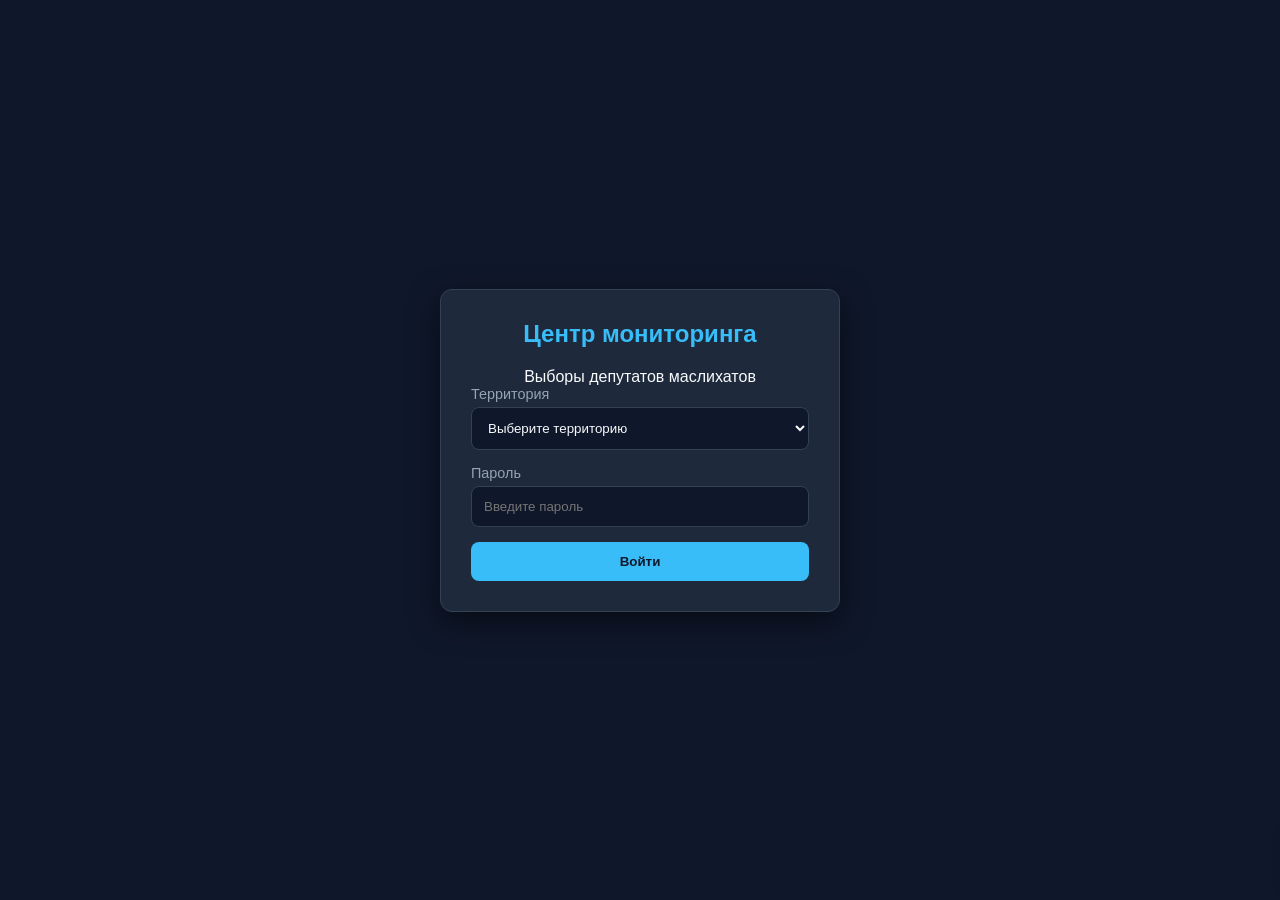
==== adminbaikau/index.html @ 677a1c5e "Add files via upload" ====
<!DOCTYPE html>
<html lang="ru" data-observers-mode="live">
<head>
  <meta charset="UTF-8">
  <meta name="viewport" content="width=device-width, initial-scale=1.0">
  <title>Центр мониторинга · Выборы депутатов маслихатов</title>

  
  <!-- Библиотека для создания полноценных Excel (.xlsx) файлов -->

  <style>
    :root {
      --bg-main: #0f172a; --bg-card: #1e293b; --bg-hover: #334155;
      --text-main: #f8fafc; --text-muted: #94a3b8; --text-dim: #64748b;
      --border-color: #334155; --primary: #38bdf8;
      --green: #10b981; --red: #f43f5e; --orange: #f59e0b;
      --radius: 12px;
    }
    * { box-sizing: border-box; margin: 0; padding: 0; font-family: 'Inter', sans-serif; }
    body { background-color: var(--bg-main); color: var(--text-main); min-height: 100vh; }
    
    #initLoader {
      position: fixed; top: 0; left: 0; right: 0; bottom: 0;
      background: var(--bg-main); z-index: 10000;
      display: none; flex-direction: column; align-items: center; justify-content: center;
    }
    .big-spinner {
      border: 4px solid rgba(255,255,255,0.1); border-top: 4px solid var(--primary);
      border-radius: 50%; width: 50px; height: 50px; animation: spin 1s linear infinite;
      margin-bottom: 20px;
    }

    #loginView { display: none; align-items: center; justify-content: center; min-height: 100vh; padding: 20px; }
    .login-card { background: var(--bg-card); padding: 30px; border-radius: var(--radius); border: 1px solid var(--border-color); width: 100%; max-width: 400px; text-align: center; box-shadow: 0 10px 30px rgba(0,0,0,0.5); }
    .login-card h2 { margin-bottom: 20px; color: var(--primary); }
    .input-group { margin-bottom: 15px; text-align: left; }
    .input-group label { display: block; margin-bottom: 5px; font-size: 0.9rem; color: var(--text-muted); }
    .input-group input { width: 100%; padding: 12px; border-radius: 8px; border: 1px solid var(--border-color); background: var(--bg-main); color: white; outline: none; }
    .input-group input:focus { border-color: var(--primary); }
    
    .btn { width: 100%; padding: 12px; border: none; border-radius: 8px; font-weight: 600; cursor: pointer; transition: 0.2s; display: flex; justify-content: center; align-items: center; gap: 8px; }
    .btn-primary { background: var(--primary); color: #0f172a; }
    .btn-primary:hover { opacity: 0.9; }
    .btn-primary:disabled { opacity: 0.5; cursor: not-allowed; }
    .btn-outline { background: transparent; border: 1px solid var(--border-color); color: var(--text-main); }
    .btn-outline:hover:not(:disabled) { background: var(--bg-hover); }
    .btn-outline:disabled { opacity: 0.5; cursor: not-allowed; }
    
    .btn-reset { 
      background: rgba(244, 63, 94, 0.15); 
      border: 1px solid rgba(244, 63, 94, 0.4); 
      color: var(--red); 
      cursor: pointer;
      transition: all 0.2s ease;
    }
    .btn-reset:hover:not(:disabled) { background: rgba(244, 63, 94, 0.25); border-color: var(--red); }
    .btn-reset:disabled { background: rgba(148, 163, 184, 0.08); border-color: rgba(148, 163, 184, 0.18); color: var(--text-dim); opacity: 0.45; cursor: not-allowed; }

    #dashboardView { display: none; padding: 20px; max-width: 1500px; margin: 0 auto; }
    .header { display: flex; justify-content: space-between; align-items: center; margin-bottom: 20px; flex-wrap: wrap; gap: 15px; }
    .user-badge { background: var(--bg-card); padding: 8px 15px; border-radius: 20px; border: 1px solid var(--border-color); font-size: 0.9rem; font-weight: 600; color: var(--primary); display: flex; align-items: center; gap: 10px; }
    .logout-btn { background: var(--red); color: white; border: none; padding: 4px 10px; border-radius: 6px; cursor: pointer; font-size: 0.8rem; }
    
    .hidden-field { display: none !important; }

    .stats-grid { display: grid; grid-template-columns: repeat(auto-fit, minmax(200px, 1fr)); gap: 15px; margin-bottom: 15px; }
    .stat-card { background: var(--bg-card); padding: 18px; border-radius: var(--radius); border: 1px solid var(--border-color); text-align: center; }
    .stat-title { font-size: 0.85rem; color: var(--text-muted); margin-bottom: 4px; }
    .stat-value { font-size: 1.8rem; font-weight: 700; }
    .val-green { color: var(--green); } .val-red { color: var(--red); } .val-blue { color: var(--primary); } .val-orange { color: var(--orange); }

    .uik-coverage-card { background: var(--bg-card); border: 1px solid var(--border-color); border-radius: var(--radius); padding: 14px 18px; margin-bottom: 15px; }
    .coverage-header { display: flex; justify-content: space-between; align-items: center; flex-wrap: wrap; gap: 10px; }
    .coverage-title { display: flex; align-items: center; flex-wrap: wrap; gap: 10px; font-size: 0.9rem; }
    .coverage-badge { padding: 4px 10px; border-radius: 6px; font-size: 0.82rem; font-weight: 700; }
    .coverage-badge.green { background: rgba(16, 185, 129, 0.15); color: var(--green); border: 1px solid rgba(16, 185, 129, 0.35); }
    .coverage-badge.orange { background: rgba(245, 158, 11, 0.15); color: var(--orange); border: 1px solid rgba(245, 158, 11, 0.35); }
    .btn-toggle-cov { background: transparent; border: 1px solid var(--border-color); color: var(--primary); border-radius: 6px; padding: 4px 10px; font-size: 0.8rem; cursor: pointer; }
    .btn-toggle-cov:hover { background: var(--bg-hover); }
    
    .district-coverage-grid { display: grid; grid-template-columns: repeat(auto-fill, minmax(210px, 1fr)); gap: 8px; margin-top: 12px; padding-top: 12px; border-top: 1px solid rgba(255,255,255,0.06); }
    .dist-cov-item { background: var(--bg-main); border: 1px solid var(--border-color); border-radius: 8px; padding: 8px 10px; display: flex; flex-direction: column; gap: 4px; cursor: pointer; transition: all 0.15s ease; }
    .dist-cov-item:hover { border-color: var(--primary); transform: translateY(-1px); }
    .dist-cov-name { font-size: 0.8rem; font-weight: 600; color: var(--text-main); white-space: nowrap; overflow: hidden; text-overflow: ellipsis; }
    .dist-cov-stats { display: flex; justify-content: space-between; font-size: 0.74rem; }
    .dist-cov-stats { flex-wrap: wrap; gap: 4px 8px; }
    .dist-cov-covered { color: var(--green); }
    .dist-cov-empty { color: var(--orange); }

    .controls { display: flex; gap: 12px; margin-bottom: 15px; flex-wrap: wrap; align-items: center; }
    .controls .btn { width: auto; padding: 10px 16px; font-size: 0.88rem; }
    .search-box { flex-grow: 1; min-width: 250px; }
    .search-box input { width: 100%; padding: 10px 15px; border-radius: 8px; border: 1px solid var(--border-color); background: var(--bg-card); color: white; outline: none; }
    
    .table-container { background: var(--bg-card); border-radius: var(--radius); border: 1px solid var(--border-color); overflow-x: auto; max-height: calc(100vh - 350px); overflow-y: auto; }
    table { width: 100%; border-collapse: collapse; text-align: left; font-size: 0.88rem; }
    thead { position: sticky; top: 0; background: var(--bg-card); z-index: 10; box-shadow: 0 2px 10px rgba(0,0,0,0.5); }
    th { padding: 12px 10px; color: var(--text-muted); font-weight: 600; border-bottom: 1px solid var(--border-color); white-space: nowrap; }
    td { padding: 10px; border-bottom: 1px solid var(--border-color); }
    tbody tr:hover { background: rgba(255,255,255,0.02); }
    
    .th-filter { margin-top: 6px; }
    .th-filter input { width: 100%; padding: 5px 8px; font-size: 0.78rem; border-radius: 6px; border: 1px solid var(--border-color); background: var(--bg-main); color: var(--text-main); outline: none; font-family: inherit; box-sizing: border-box; }
    .th-filter input:focus { border-color: var(--primary); }
    
    .ms-wrapper { position: relative; width: 100%; text-align: left; font-weight: normal; }
    .ms-btn { width: 100%; padding: 5px 8px; font-size: 0.78rem; border-radius: 6px; border: 1px solid var(--border-color); background: var(--bg-main); color: var(--text-main); cursor: pointer; display: flex; justify-content: space-between; align-items: center; height: 30px; user-select: none; text-align: left; box-sizing: border-box; }
    .ms-btn:hover { border-color: var(--primary); }
    .ms-text { overflow: hidden; white-space: nowrap; text-overflow: ellipsis; padding-right: 8px; font-weight: 500; }
    .ms-dropdown { position: absolute; top: calc(100% + 4px); left: 0; min-width: 100%; width: max-content; max-width: 280px; background: var(--bg-card); border: 1px solid var(--primary); border-radius: 6px; z-index: 9999; max-height: 300px; overflow-y: auto; display: none; box-shadow: 0 10px 25px rgba(0,0,0,0.6); padding: 5px 0; text-align: left; }
    .ms-dropdown.show { display: block; }
    
    .ms-option { 
      padding: 8px 12px; font-size: 0.8rem; display: block; 
      cursor: pointer; white-space: normal; line-height: 1.3; 
      color: var(--text-main); text-align: left; border-radius: 6px;
      margin: 2px 6px; transition: background 0.2s, color 0.2s;
    }
    .ms-option input { display: none; } 
    .ms-option:hover { background: rgba(255,255,255,0.05); }
    .ms-option.selected { background: rgba(56, 189, 248, 0.15); color: var(--primary); font-weight: 600; }
    .ms-optgroup { padding: 6px 12px; font-size: 0.75rem; font-weight: 700; color: var(--primary); background: rgba(0,0,0,0.2); margin-top: 4px; margin-bottom: 2px; text-align: left; }

    .status-badge { padding: 4px 8px; border-radius: 6px; font-size: 0.75rem; font-weight: 700; display: inline-block; white-space: nowrap; }
    .bg-green { background: rgba(16, 185, 129, 0.2); color: var(--green); border: 1px solid rgba(16, 185, 129, 0.4); }
    .bg-red { background: rgba(244, 63, 94, 0.2); color: var(--red); border: 1px solid rgba(244, 63, 94, 0.4); }
    .bg-orange { background: rgba(245, 158, 11, 0.2); color: var(--orange); border: 1px solid rgba(245, 158, 11, 0.4); }

    .org-badge { padding: 4px 8px; border-radius: 12px; font-size: 0.75rem; font-weight: 600; display: inline-block; border: 1px solid; line-height: 1.2; word-break: break-word;}
    .org-smi { background: rgba(236,72,153,0.15); color: #ec4899; border-color: #ec4899; }
    .org-foreign { background: rgba(156,163,175,0.15); color: #9ca3af; border-color: #9ca3af; }
    .org-adilet { background: rgba(168,85,247,0.15); color: #c084fc; border-color: #c084fc; }
    .org-osdp { background: rgba(96,165,250,0.15); color: #93c5fd; border-color: #93c5fd; }
    .org-baitak { background: rgba(34,197,94,0.15); color: #4ade80; border-color: #4ade80; }
    .org-npk { background: rgba(239,68,68,0.15); color: #f87171; border-color: #f87171; }
    .org-auyl { background: rgba(234,179,8,0.15); color: #fde047; border-color: #fde047; }
    .org-akzhol { background: rgba(59,130,246,0.15); color: #60a5fa; border-color: #60a5fa; }
    .org-respublica { background: rgba(30,58,138,0.25); color: #93c5fd; border-color: #60a5fa; }
    .org-npo { background: rgba(251,146,60,0.15); color: #fdba74; border-color: #fdba74; }
    .org-rep { background: rgba(56,189,248,0.15); color: #7dd3fc; border-color: #7dd3fc; }

    .note-marker { background-color: #fde047; color: #0f172a; padding: 3px 6px; border-radius: 4px; font-weight: 500; display: inline-block; line-height: 1.3; }

    .loader { border: 3px solid rgba(255,255,255,0.1); border-top: 3px solid var(--primary); border-radius: 50%; width: 18px; height: 18px; animation: spin 1s linear infinite; display: none; }
    @keyframes spin { 0% { transform: rotate(0deg); } 100% { transform: rotate(360deg); } }

    .toast { position: fixed; bottom: 20px; right: 20px; background: var(--bg-card); border-left: 4px solid var(--primary); padding: 15px 20px; border-radius: 8px; box-shadow: 0 5px 15px rgba(0,0,0,0.5); transform: translateX(120%); transition: 0.3s; z-index: 9999; }
    .toast.show { transform: translateX(0); }
    .coverage-actions { display:flex; align-items:center; gap:8px; flex-wrap:wrap; }
    .uik-area-title { margin:16px 0 6px; font-size:.94rem; }
    .uik-legend { color:var(--text-muted); font-size:.78rem; margin-top:9px; }
    .uik-cubes { display:flex; flex-wrap:wrap; gap:6px; margin-top:9px; }
    .uik-cube, .empty-uik-item { padding:6px; border:1px solid var(--border-color); border-radius:6px; background:var(--bg-main); color:var(--text-main); cursor:pointer; }
    .uik-cube { min-width:48px; display:grid; gap:4px; text-align:center; }
    .uik-cube:hover, .empty-uik-item:hover { border-color:var(--primary); }
    .uik-counts { display:flex; justify-content:center; gap:4px; font-size:.67rem; }
    .uik-counts span:nth-child(1) { color:#34d399; }
    .uik-counts span:nth-child(2) { color:#fb7185; }
    .uik-counts span:nth-child(3) { color:var(--primary); }
    .uik-cube.present { background:#123834; }
    .uik-cube.some-left, .empty-uik-item.never-visited { background:#3e3225; }
    .uik-cube.all-left, .empty-uik-item.all-left { background:#3b2837; }
    .dist-cov-item { color:var(--text-main); text-align:left; }
    .empty-uik-modal { position:fixed; inset:0; margin:auto; padding:18px; max-height:85vh; width:min(640px, calc(100vw - 24px)); background:var(--bg-card); color:var(--text-main); border:1px solid var(--border-color); border-radius:var(--radius); overflow:auto; }
    .empty-uik-modal::backdrop { background:rgba(0,0,0,.7); }
    .empty-uik-header { display:flex; justify-content:space-between; align-items:center; gap:12px; margin-bottom:10px; }
    .empty-uik-header h2 { font-size:1.2rem; }
    .empty-uik-grid { display:grid; grid-template-columns:repeat(auto-fill, minmax(128px, 1fr)); gap:7px; }
    .empty-uik-item { display:grid; gap:3px; text-align:left; }
    .th-filter input[type="time"] { min-width:92px; color-scheme:dark; }
    [hidden] { display:none !important; }
  </style>
</head>
<body>

  <div id="initLoader">
    <div class="big-spinner"></div>
    <h2>Обновляем данные...</h2>
  </div>

  <div id="loginView">
    <form id="loginForm" class="login-card" autocomplete="off">
      <h2>Центр мониторинга</h2>
      <p>Выборы депутатов маслихатов</p>
      <p id="demoPanelHint" hidden>Демонстрация · пароль 12345</p>
      <div class="input-group">
        <label for="loginInput">Территория</label>
        <select id="loginInput" required style="width:100%;padding:12px;border-radius:8px;background:var(--bg-main);color:var(--text-main);border:1px solid var(--border-color)"><option value="">Выберите территорию</option></select>
      </div>
      <div class="input-group">
        <label>Пароль</label>
        <input type="password" id="passwordInput" required placeholder="Введите пароль">
      </div>
      <button type="submit" id="btnLogin" class="btn btn-primary">
        <div id="loginSpinner" class="loader"></div>
        <span id="loginText">Войти</span>
      </button>
      <div id="loginError" style="color: var(--red); margin-top: 10px; font-size: 0.85rem; display: none;"></div>
    </form>
  </div>

  <div id="dashboardView">
    <div class="header">
      <div><h2>Панель мониторинга</h2>
      <span style="font-size:.85rem;color:var(--text-dim)">Выборы депутатов маслихатов</span>
      <span id="demoPanelBadge" style="font-size:.85rem;color:var(--text-dim)" hidden> · Деморежим</span></div>
      <div class="user-badge">
        <span id="userRoleText">Роль</span>
        <button class="logout-btn" onclick="logout()">Выйти</button>
      </div>
    </div>

    <div class="stats-grid">
      <div class="stat-card">
        <div class="stat-title">Сейчас на участках</div>
        <div class="stat-value val-green" id="statActive">0</div>
      </div>
      <div class="stat-card">
        <div class="stat-title">Уже ушли</div>
        <div class="stat-value val-red" id="statLeft">0</div>
      </div>
      <div class="stat-card">
        <div class="stat-title">Всего наблюдателей</div>
        <div class="stat-value val-blue" id="statUnique">0</div>
      </div>
      <div class="stat-card">
        <div class="stat-title">Всего зарегистрировано</div>
        <div class="stat-value val-orange" id="statTotal">0</div>
      </div>
    </div>

    <div class="uik-coverage-card">
      <div class="coverage-header">
        <div class="coverage-title">
          <span>📍 <b>Охват избирательных участков:</b></span>
          <span class="coverage-badge green" id="covActiveTotal">Задействовано: 0 / 522</span>
          <span class="coverage-badge orange" id="covEmptyTotal">Без отметок: 0</span>
        </div>
        <div class="coverage-actions">
          <button type="button" class="btn-toggle-cov" onclick="showEmptyUiksModal()"><span aria-hidden="true">🚨</span> Проблемные участки</button>
          <button type="button" class="btn-toggle-cov" id="btnToggleCov" aria-controls="districtCoverageGrid" aria-expanded="true" onclick="toggleDistrictCoverage()">Свернуть ▴</button>
        </div>
      </div>
      <p class="uik-legend" id="districtCoverageLegend" hidden>На каждой плитке: на участке / ушли / всего.</p>
      <div class="district-coverage-grid" id="districtCoverageGrid"></div>
    </div>

    <section class="uik-coverage-card hidden-field" id="matrixCoverageCard">
      <div class="coverage-header">
        <h2 class="coverage-title">Детальная матрица участков по области</h2>
        <button type="button" class="btn-toggle-cov" id="btnToggleMatrix" aria-controls="matrixCoverageContent" aria-expanded="false" onclick="toggleMatrixCoverage()">Развернуть ▾</button>
      </div>
      <p class="uik-legend">На каждой плитке: на участке / ушли / всего.</p>
      <div id="matrixCoverageContent" hidden></div>
    </section>

    <div class="controls">
      <button id="btnRefresh" class="btn btn-primary" onclick="fetchAndRenderData()">
        <span id="refreshIcon">🔄</span> <span id="refreshText">Обновить данные</span>
      </button>
      <button id="btnExport" class="btn btn-outline" onclick="exportToExcel()">
        <span>📥</span> <span id="exportText">Выгрузить текущий список</span>
      </button>
      <button id="btnResetFilters" class="btn btn-reset" onclick="resetFilters()" disabled>
        <span>🗑️</span> Сбросить фильтры
      </button>
      <div class="search-box">
        <input type="text" id="searchInput" placeholder="Быстрый сквозной поиск..." onkeyup="applyAllFilters()">
      </div>
    </div>

    <div class="table-container">
      <table id="dataTable">
        <thead>
          <tr>
            <th style="width: 50px;">№</th>
            <th style="min-width: 140px;">
              Район / Город
              <div class="th-filter">
                <select id="filterDistrict"></select>
              </div>
            </th>
            <th style="width: 75px;">
              УИК
              <div class="th-filter">
                <input type="text" id="filterUik" placeholder="№ УИК" onkeyup="applyAllFilters()">
              </div>
            </th>
            <th style="min-width: 180px;">
              ФИО Наблюдателя
              <div class="th-filter">
                <input type="text" id="filterFio" placeholder="Поиск по ФИО..." onkeyup="applyAllFilters()">
              </div>
            </th>
            <th style="min-width: 160px;">
              Организация
              <div class="th-filter">
                <select id="filterOrg">
                  <optgroup label="📌 Особые">
                    <option value="СМИ">СМИ</option>
                    <option value="Наблюдатели от иностранных государств">Наблюдатели от иностранных государств</option>
                    <option value="Наблюдатели международных организаций">Наблюдатели международных организаций</option>
                  </optgroup>
                  <optgroup label="🔵 Политические партии">
                    <option value="Партия «Әділет»">Партия «Әділет»</option>
                    <option value="Общенациональная социал-демократическая партия">Партия «ОСДП»</option>
                    <option value="Казахстанская партия зелёных «Байтақ»">Партия «Байтақ»</option>
                    <option value="Народная партия Казахстана">Народная партия Казахстана</option>
                    <option value="Партия «Ауыл»">Партия «Ауыл»</option>
                    <option value="Демократическая Партия Казахстана «Ак Жол»">Партия «Ак жол»</option>
                    <option value="Партия «Respublica»">Партия «Respublica»</option>
                  </optgroup>
                  <optgroup label="🟢 НКО Павлодарской области">
                    <option value="Объединение юридических лиц «Гражданский союз Павлодарской области»">ОЮЛ «Гражданский союз Павлодарской области»</option>
                    <option value="Общественное объединение  «NAMYS-PVL»">ОО «NAMYS-PVL»</option>
                    <option value="Общественный Фонд  «Ветеранов и Инвалидов Афганской войны и локальных войн города Павлодар и Павлодарской области»">ОФ «Ветеранов и Инвалидов Афганской войны...»</option>
                    <option value="Корпоративный фонд НПО «Республиканский Центр Экологических технологий»">КФ НПО «Респ. Центр Экологических технологий»</option>
                    <option value="Общественное объединение «KAISAR-KZ»">ОО «KAISAR-KZ»</option>
                    <option value="Общественный фонд «ҮМІТ ҮЗБЕУ»">ОО «ҮМІТ ҮЗБЕУ»</option>
                    <option value="Общественное объединение «Berik qadam»">ОО «Berik qadam»</option>
                    <option value="Общественный благотворительный фонд «Ертіс жүрегі»">ОБФ «Ертіс жүрегі»</option>
                    <option value="Молодежное Общественное Объединение «Жас Ниет»">МОО «Жас Ниет»</option>
                  </optgroup>
                  <optgroup label="🟡 Республиканские ОО">
                    <option value="Общественный фонд «Молодежная информационная Служба Казахстана»">ОФ «Молодежная информационная Служба Казахстана»</option>
                    <option value="Общественный Фонд «Гражданская экспертиза»">ОФ «Гражданская экспертиза»</option>
                    <option value="Республиканское общественное объединение «Жастар үні»">РОО «Жастар үні»</option>
                    <option value="Общественный Фонд «Крылья свободы»">ОФ «Крылья свободы»</option>
                    <option value="Общественный фонд «Ел Дауысы»">ОФ «Ел Дауысы»</option>
                    <option value="Общественный Фонд «Белсенді Азамат»">ОФ «Белсенді Азамат»</option>
                    <option value="Общественный фонд «Korgau» Human rights foundation»">ОФ «Korgau» Human rights foundation»</option>
                    <option value="Общественный Фонд «TAUAN»">ОФ «TAUAN»</option>
                    <option value="Республиканское общественное объединение «МҰҚАЛМАС»">РОО «МҰҚАЛМАС»</option>
                    <option value="Республиканское общественное объединение «Коалиция общественных наблюдателей «Дауыс»">РОО Коалиция общественных наблюдателей «Дауыс»</option>
                    <option value="Общественный фонд «ПРАВО»">ОФ «ПРАВО»</option>
                    <option value="Общественный фонд «AQ-zhelken»">ОФ «AQ-zhelken»</option>
                  </optgroup>
                </select>
              </div>
            </th>
            <th style="min-width: 130px;">
              Статус
              <div class="th-filter">
                <select id="filterObsStatus">
                  <option value="Наблюдатель">Наблюдатель</option>
                  <option value="Доверенное лицо">Доверенное лицо</option>
                  <option value="Представитель СМИ">Представитель СМИ</option>
                  <option value="Иностранный наблюдатель">Иностранный наблюдатель</option>
                  <option value="Переводчик">Переводчик</option>
                </select>
              </div>
            </th>
            <th style="width: 110px;">Пришёл
              <div class="th-filter"><input type="time" id="filterArrive" aria-label="Пришёл не раньше" title="Пришёл в это время или позже" onchange="applyAllFilters()"></div>
            </th>
            <th style="width: 110px;">Ушёл
              <div class="th-filter"><input type="time" id="filterLeave" aria-label="Ушёл не раньше или ещё на участке" title="Ушёл в это время или позже, либо ещё на участке" onchange="applyAllFilters()"></div>
            </th>
            <th style="min-width: 110px;">
              Наличие
              <div class="th-filter">
                <select id="filterStatus">
                  <option value="НА УЧАСТКЕ">НА УЧАСТКЕ</option>
                  <option value="УШЕЛ">УШЕЛ</option>
                  <option value="НЕ БЫЛО">НЕ БЫЛО</option>
                </select>
              </div>
            </th>
            <th style="min-width: 150px;">
              Примечание
              <div class="th-filter">
                <select id="filterNote">
                  <option value="есть">Есть запись</option>
                  <option value="нет">Нет записи</option>
                </select>
              </div>
            </th>
          </tr>
        </thead>
        <tbody id="tableBody"></tbody>
      </table>
    </div>
  </div>

  <dialog class="empty-uik-modal" id="emptyUiksModal" aria-labelledby="emptyUiksTitle">
    <div class="empty-uik-header">
      <h2 id="emptyUiksTitle">Проблемные участки</h2>
      <form method="dialog"><button class="btn-toggle-cov" type="submit">Закрыть</button></form>
    </div>
    <p id="emptyUiksTotalText"></p>
    <div id="emptyUiksContent"></div>
  </dialog>
  <div id="toast" class="toast">Уведомление</div>

  <script>
const UIK_DATABASE = {"г. Павлодар":[1,2,3,4,5,6,7,8,9,10,11,12,13,14,15,16,17,18,19,20,21,22,23,24,25,26,27,28,29,30,31,32,33,34,35,36,37,38,39,40,41,42,43,44,45,46,47,48,49,50,51,52,53,54,55,56,57,58,59,60,61,62,63,64,65,66,67,68,69,70,71,72,73,74,75,76,77,78,79,80,81,82,83,84,85,86,87,88,89,90,91,92,93,94,95,96,97,98,99,100,101,102,103,104,105,107,108,109,110,111,112,113,114,116,117,118,119,120,121,125,126,127,128,129,130,131,132,133,134,580,581,582,583,584,585,586,587,588,595,596],"г. Экибастуз":[513,514,515,516,517,518,519,520,521,522,523,524,525,526,527,528,529,530,531,532,533,534,535,536,537,538,539,540,541,542,543,544,545,546,547,548,549,550,551,552,553,554,555,557,558,559,562,563,564,565,566,567,568,569,570,571,572,573,574,575,576,577,589,590,591],"г. Аксу":[474,475,476,477,478,479,480,481,482,483,484,485,486,487,488,489,490,491,492,493,494,495,496,497,498,499,500,501,502,503,504,505,506,508,509,510,511,512,578,597],"район Аққулы":[325,326,327,328,329,330,331,332,333,334,335,336,337,338,339,340,341,342,343,344,345,346,347,349],"Актогайский район":[135,136,137,139,140,141,142,144,145,146,147,148,149,150,151,152,154,155,156,157,158,159,161,163,164,165,167,168],"Баянаульский район":[172,173,174,175,176,177,178,179,180,181,182,183,184,185,186,187,188,189,190,191,192,193,194,195,196,197,198,199,200,201,203,204,205,206,207,208,209,210,211],"Железинский район":[212,213,214,215,216,217,218,221,222,223,224,225,226,227,228,229,230,231,232,233,234,235,236,237,238,241,242,243,245,246,249,250,251],"Иртышский район":[252,253,254,255,256,257,259,260,261,263,265,266,267,269,271,272,273,274,275,276,277,278,279,280,281,282,283],"Майский район":[352,353,354,356,357,358,359,360,361,363,365,368,372,375,592,593],"Павлодарский район":[376,377,378,379,380,381,382,383,385,386,387,388,389,390,391,392,393,394,396,397,401,402,403,404,405,406,407,408,409,410],"район Тереңкөл":[284,285,286,287,288,289,290,291,292,293,294,296,297,299,300,301,303,304,305,306,308,311,312,314,315,317,319,320,321,323,594],"Успенский район":[412,413,414,416,417,418,419,421,422,423,424,425,426,427,428,429,430,431,432,433,434,436,579],"Щербактинский район":[437,438,439,440,441,442,445,446,447,448,451,452,453,454,455,458,459,461,462,463,464,465,466,469,472,473]};
function territoryFor(uik) {
  const text = String(uik || '').trim();
  if (!/^\d{1,3}$/.test(text)) return '';
  return Object.keys(UIK_DATABASE).find(name => UIK_DATABASE[name].includes(Number(text))) || '';
}

function replayEvents(events, district, initial = []) {
  const records = new Map(initial.map(item => [item.uik + ":" + item.id, {...item}]));
  const seen = new Set();
  for (const event of events) {
    const key = event.uik + ':' + event.uid;
    if (seen.has(key)) continue;
    seen.add(key);
    const recordKey = event.uik + ':' + event.id;
    const item = records.get(recordKey);
    if (event.action === 'ПРИШЕЛ' && !item) {
      records.set(recordKey, {
        id: event.id, uik: event.uik, district, observer: event.observer, org: event.organization,
        obsStatus: event.status, arrive: event.time, leave: '', note: event.note, status: 'НА УЧАСТКЕ',
        firstAt: event.acceptedAt, firstUid: event.uid
      });
    } else if (event.action === 'УШЕЛ' && item && !item.leave) {
      item.leave = event.time;
      if (event.note) item.note = [item.note, event.note].filter(Boolean).join(' / ');
      item.status = 'УШЕЛ';
    } else if (event.action === 'EDIT' && item) {
      if (event.acceptedAt) item.edits = [...(item.edits || []), event.acceptedAt];
      Object.assign(item, {
        observer: event.observer, org: event.organization, obsStatus: event.status, note: event.note,
        arrive: event.arrive, leave: event.leave, status: event.leave ? 'УШЕЛ' : 'НА УЧАСТКЕ'
      });
    } else if (event.action === 'DELETE') {
      records.delete(recordKey);
    }
  }
  return Array.from(records.values());
}
const DEMO = document.documentElement.dataset.observersMode === 'demo';
const escapeHtml = value => String(value ?? '').replace(/[&<>"']/g, c =>
  ({'&':'&amp;', '<':'&lt;', '>':'&gt;', '"':'&quot;', "'":'&#39;'}[c]));
const DEMO_KEY = 'maslikhat-demo-events-v1';
const demoSeed = [
  {uik:'1', uid:'demo-pvl-01', id:'demo-pvl-01', action:'ПРИШЕЛ', observer:'Наблюдатель Демо 1', organization:'ОЮЛ «Гражданский союз Павлодарской области»', status:'Наблюдатель', time:'07:15', note:''},
  {uik:'513', uid:'demo-ekb-01', id:'demo-ekb-01', action:'ПРИШЕЛ', observer:'Наблюдатель Демо 2', organization:'СМИ (ТК Ирбис)', status:'Представитель СМИ', time:'08:30', note:''},
  {uik:'172', uid:'demo-bay-01', id:'demo-bay-01', action:'ПРИШЕЛ', observer:'Наблюдатель Демо 3', organization:'Партия «Ауыл»', status:'Наблюдатель', time:'09:00', note:''}
];

function demoCall(action, p) {
  let shared;
  try { shared = window.parent.observersDemoStore; } catch (_) {}
  const events = shared ? shared.events || demoSeed : JSON.parse(localStorage.getItem(DEMO_KEY) || 'null') || demoSeed;
  if (action === 'loginUik' || action === 'loginPanel') {
    const role = action === 'loginUik' ? territoryFor(p.uik) : p.login;
    if ((action === 'loginPanel' && p.password !== '12345') || !role || (role !== 'Штаб' && !Object.prototype.hasOwnProperty.call(UIK_DATABASE, role))) {
      return {success:false, code:'AUTH', message:action === 'loginUik' ? 'Проверьте номер УИК.' : 'Проверьте логин и пароль.'};
    }
    return {success:true, token: action === 'loginUik' ? 'uik:' + p.uik : 'panel:' + role, accessLevel:role};
  }
  if (action === 'getDashboardData' && p.token.startsWith('panel:')) {
    const role = p.token.slice(6);
    const districts = role === 'Штаб' ? Object.keys(UIK_DATABASE) : [role];
    return {success:true, accessLevel:role, data:districts.flatMap(d => replayEvents(events.filter(e => territoryFor(e.uik) === d), d))};
  }
  const uik = p.token.startsWith('uik:') ? p.token.slice(4) : '';
  const district = territoryFor(uik);
  if (!district) return {success:false, code:'AUTH', message:'Войдите на участок.'};
  if (action === 'snapshot') {
    return {success:true, data:replayEvents(events.filter(e => e.uik === uik), district)};
  }
  if (action === 'write') {
    const next = events.concat(p.events.map(event => ({...event, uik})));
    if (shared) shared.events = next;
    else localStorage.setItem(DEMO_KEY, JSON.stringify(next));
    return {success:true};
  }
  return {success:false, message:'Действие недоступно.'};
}

async function callServer(action, payload) {
  const result = DEMO ? demoCall(action, payload) : await callApi(action, payload);
  if (!result || !result.success) {
    const error = new Error(result?.message || 'Сервер не подтвердил операцию.');
    error.code = result?.code;
    throw error;
  }
  return result;
}

// Один раз вставьте HTTPS-адрес развёртывания Apps Script, который заканчивается на /exec.
const APPS_SCRIPT_URL = 'https://script.google.com/macros/s/AKfycbybo6KKcKlGpr1sTboTb8d1_KdLPe9kvvGNyO-aqS5dapKulbmviaDIUCOtdeknw0Ig4w/exec';

async function callApi(action, payload) {
  if (!/^https:\/\/script\.google\.com\/macros\/s\/[A-Za-z0-9_-]+\/exec$/.test(APPS_SCRIPT_URL)) {
    throw new Error('Администратор ещё не настроил подключение.');
  }
  let response;
  try {
    response = await fetch(APPS_SCRIPT_URL, {
      method:'POST', mode:'cors', credentials:'omit', cache:'no-store',
      headers:{'Content-Type':'text/plain;charset=UTF-8'},
      body:JSON.stringify({action, payload}),
      signal:AbortSignal.timeout(action === 'getDashboardData' ? 45000 : 18000)
    });
  } catch (error) {
    if (error.name === 'TimeoutError') throw new Error('Сервер не ответил вовремя.');
    throw new Error('Нет связи с сервером. Повторите позже.');
  }
  if (!response.ok || !response.headers.get('Content-Type')?.includes('application/json')) {
    throw new Error('Сервер недоступен. Сообщите администратору.');
  }
  return await response.json();
}


    const DISTRICT_ORDER = [
      "г. Павлодар", "г. Экибастуз", "г. Аксу", "Актогайский район", "район Аққулы", "Баянаульский район",
      "Железинский район", "Иртышский район", "Майский район", "Павлодарский район",
      "район Тереңкөл", "Успенский район", "Щербактинский район"
    ];

    const REFRESH_COOLDOWN = DEMO ? 1 : 30;
    const EXPORT_COOLDOWN = 15;
    const panelKey = DEMO ? 'maslikhat-panel-demo' : 'maslikhat-panel-live';
    let panelToken = '';
    let panelRole = '';
    const territoryLogin = document.getElementById('loginInput');
    territoryLogin.add(new Option('Павлодарская область', 'Штаб'));
    DISTRICT_ORDER.forEach(name => territoryLogin.add(new Option(name, name)));
    document.getElementById('demoPanelHint').hidden = !DEMO;
    document.getElementById('demoPanelBadge').hidden = !DEMO;
    let globalData = []; 
    let filteredData = []; 
    let isRefreshing = false;
    let autoRefreshTimer = null;

    // --- КЛАСС ДЛЯ МУЛЬТИ-ФИЛЬТРОВ ---
    class MultiSelect {
      constructor(selectId, placeholder) {
        this.select = document.getElementById(selectId);
        this.placeholder = placeholder;
        this.values = [];
        this.build();
      }

      build() {
        if (this.select.nextElementSibling && this.select.nextElementSibling.classList.contains('ms-wrapper')) {
          this.select.nextElementSibling.remove();
        }
        this.select.style.display = 'none';

        this.wrapper = document.createElement('div');
        this.wrapper.className = 'ms-wrapper';

        this.btn = document.createElement('div');
        this.btn.className = 'ms-btn';
        this.btnText = document.createElement('span');
        this.btnText.className = 'ms-text';
        this.btnText.textContent = this.placeholder;
        this.btn.appendChild(this.btnText);
        this.btn.insertAdjacentHTML('beforeend', '<span>▾</span>');

        this.dropdown = document.createElement('div');
        this.dropdown.className = 'ms-dropdown';

        this.populateDropdown();

        this.btn.onclick = (e) => {
          e.stopPropagation();
          const isOpen = this.dropdown.classList.contains('show');
          document.querySelectorAll('.ms-dropdown').forEach(d => d.classList.remove('show'));
          if (!isOpen) this.dropdown.classList.add('show');
        };

        this.wrapper.appendChild(this.btn);
        this.wrapper.appendChild(this.dropdown);
        this.select.parentNode.insertBefore(this.wrapper, this.select.nextSibling);
      }

      populateDropdown() {
        this.dropdown.innerHTML = '';
        Array.from(this.select.children).forEach(child => {
          if (child.tagName === 'OPTGROUP') {
            const group = document.createElement('div');
            group.className = 'ms-optgroup';
            group.textContent = child.label;
            this.dropdown.appendChild(group);
            Array.from(child.children).forEach(opt => this.addOption(opt));
          } else if (child.tagName === 'OPTION' && child.value) {
            this.addOption(child);
          }
        });
      }

      addOption(opt) {
        const lbl = document.createElement('label');
        lbl.className = 'ms-option';
        
        const chk = document.createElement('input');
        chk.type = 'checkbox';
        chk.value = opt.value;
        chk.checked = this.values.includes(opt.value);
        
        if (chk.checked) lbl.classList.add('selected');

        chk.onchange = (e) => {
          if (e.target.checked) {
            lbl.classList.add('selected');
            if (!this.values.includes(opt.value)) this.values.push(opt.value);
          } else {
            lbl.classList.remove('selected');
            this.values = this.values.filter(v => v !== opt.value);
          }
          this.updateBtn();
          applyAllFilters();
        };

        lbl.appendChild(chk);
        lbl.appendChild(document.createTextNode(opt.textContent));
        this.dropdown.appendChild(lbl);
      }

      updateBtn() {
        if (this.values.length === 0) {
          this.btnText.textContent = this.placeholder;
        } else if (this.values.length === 1) {
          const opt = this.select.querySelector(`option[value="${this.values[0]}"]`);
          this.btnText.textContent = opt ? opt.textContent : this.values[0];
        } else {
          this.btnText.textContent = `Выбрано: ${this.values.length}`;
        }
      }

      clear() {
        this.values = [];
        this.dropdown.querySelectorAll('input[type="checkbox"]').forEach(c => {
          c.checked = false;
          c.parentElement.classList.remove('selected');
        });
        this.updateBtn();
      }

      selectOnly(value) {
        this.values = [value];
        this.populateDropdown();
        this.updateBtn();
      }

      getValues() { return this.values; }
    }

    let msDistrict, msOrg, msObsStatus, msStatus, msNote;

    document.addEventListener('click', (e) => {
      if (!e.target.closest('.ms-wrapper')) {
        document.querySelectorAll('.ms-dropdown').forEach(d => d.classList.remove('show'));
      }
    });

    const loginView = document.getElementById('loginView');
    const dashboardView = document.getElementById('dashboardView');
    const loginForm = document.getElementById('loginForm');
    const btnRefresh = document.getElementById('btnRefresh');
    const refreshText = document.getElementById('refreshText');
    const btnExport = document.getElementById('btnExport');
    const exportText = document.getElementById('exportText');
    const btnResetFilters = document.getElementById('btnResetFilters');

    window.onload = () => {
      msOrg = new MultiSelect('filterOrg', 'Все организации');
      msObsStatus = new MultiSelect('filterObsStatus', 'Все статусы');
      msStatus = new MultiSelect('filterStatus', 'Все наличия');
      msNote = new MultiSelect('filterNote', 'Все примечания');

      panelToken = sessionStorage.getItem(panelKey) || '';
      if (panelToken) doLogin('', '', true);
      else loginView.style.display = 'flex';
    };

    function showToast(msg, isError = false) {
      const t = document.getElementById('toast');
      t.textContent = msg;
      t.style.borderLeftColor = isError ? 'var(--red)' : 'var(--primary)';
      t.classList.add('show');
      setTimeout(() => t.classList.remove('show'), 3000);
    }

    function logout() {
      sessionStorage.removeItem(panelKey);
      panelToken = panelRole = '';
      resetFilters(false);
      clearInterval(autoRefreshTimer);
      dashboardView.style.display = 'none';
      loginView.style.display = 'flex';
      document.getElementById('loginInput').value = '';
      document.getElementById('passwordInput').value = '';
    }

    function timeInMinutes(value) {
      const match = String(value ?? '').match(/(?:^|[T\s])(\d{1,2}):([0-5]\d)(?=:|\s|Z|[+-]|$)/);
      if (!match || Number(match[1]) > 23) return null;
      return Number(match[1]) * 60 + Number(match[2]);
    }

    function formatTime(val) {
      const minutes = timeInMinutes(val);
      if (minutes === null) return val || '-';
      return [Math.floor(minutes / 60), minutes % 60].map(n => String(n).padStart(2, '0')).join(':');
    }

    function formatTimeExcel(val) {
      return val ? formatTime(val) : '';
    }

    function getOrgBadgeHtml(org) {
      if (!org || org === "—") return org || "—";
      
      if (org.toLowerCase().includes("переводчик")) {
        let displayOrg = org.replace(/(переводчик)/gi, '🔊 $1');
        return `<span style="font-weight: 500; color: var(--text-main); line-height: 1.3;">${escapeHtml(displayOrg)}</span>`;
      }

      let cls = '';
      if (org.startsWith("СМИ")) cls = 'org-smi';
      else if (org.startsWith("Наблюдатели от иностранных государств") || org.startsWith("Наблюдатели международных организаций")) cls = 'org-foreign';
      else if (org.includes("Әділет")) cls = 'org-adilet';
      else if (org.includes("социал-демократическая")) cls = 'org-osdp';
      else if (org.includes("Байтақ")) cls = 'org-baitak';
      else if (org.includes("Народная партия")) cls = 'org-npk';
      else if (org.includes("Ауыл")) cls = 'org-auyl';
      else if (org.includes("Ак жол")) cls = 'org-akzhol';
      else if (org.includes("Respublica")) cls = 'org-respublica';
      else {
        cls = 'org-rep'; 
      }
      
      return `<span class="org-badge ${cls}">${escapeHtml(org)}</span>`;
    }

    function toggleCoverage(contentId, buttonId) {
      const content = document.getElementById(contentId);
      const button = document.getElementById(buttonId);
      content.hidden = !content.hidden;
      button.setAttribute('aria-expanded', String(!content.hidden));
      button.textContent = content.hidden ? 'Развернуть ▾' : 'Свернуть ▴';
    }

    function toggleDistrictCoverage() { toggleCoverage('districtCoverageGrid', 'btnToggleCov'); }
    function toggleMatrixCoverage() { toggleCoverage('matrixCoverageContent', 'btnToggleMatrix'); }

    loginForm.addEventListener('submit', (e) => {
      e.preventDefault();
      const l = document.getElementById('loginInput').value.trim();
      const p = document.getElementById('passwordInput').value.trim();
      doLogin(l, p, false);
    });

    async function doLogin(login, password, isAuto = false) {
      const btn = document.getElementById('btnLogin');
      const spinner = document.getElementById('loginSpinner');
      const text = document.getElementById('loginText');
      const errBox = document.getElementById('loginError');
      
      if (!isAuto) {
        btn.disabled = true; spinner.style.display = 'block'; text.textContent = 'Проверка...'; errBox.style.display = 'none';
      }

      try {
        if (!isAuto) panelToken = (await callServer('loginPanel', {login, password})).token;
        const json = await callServer('getDashboardData', {token:panelToken});
        {
          panelRole = json.accessLevel;
          sessionStorage.setItem(panelKey, panelToken);
          document.getElementById('passwordInput').value = '';
          const displayRole = json.accessLevel === "Штаб" ? "Центр мониторинга" : json.accessLevel;
          document.getElementById('userRoleText').textContent = displayRole;

          document.getElementById('initLoader').style.display = 'none';
          loginView.style.display = 'none';
          dashboardView.style.display = 'block';
          
          globalData = json.data;
          populateDynamicFilters();
          updateCoverageStats();
          applyAllFilters();
          showToast(`Успешный вход: ${displayRole}`);

          clearInterval(autoRefreshTimer);
          autoRefreshTimer = setInterval(() => {
            if (document.visibilityState === 'visible') fetchAndRenderData();
          }, 90000 + Math.random() * 20000);
        }
      } catch (error) {
        if (error.code === 'AUTH') {
          panelToken = panelRole = '';
          sessionStorage.removeItem(panelKey);
        }
        document.getElementById('initLoader').style.display = 'none';
        loginView.style.display = 'flex';
        errBox.textContent = error.message;
        errBox.style.display = 'block';
      } finally {
        if (!isAuto) {
          btn.disabled = false; spinner.style.display = 'none'; text.textContent = 'Войти';
        }
      }
    }

    function populateDynamicFilters() {
      const distSelect = document.getElementById('filterDistrict');
      const userRole = panelRole;
      
      const currentValues = msDistrict ? msDistrict.getValues() : [];

      distSelect.innerHTML = '';
      DISTRICT_ORDER.forEach(d => {
        if (userRole === "Штаб" || d === userRole) {
          distSelect.innerHTML += `<option value="${d}">${d}</option>`;
        }
      });

      if (!msDistrict) {
         msDistrict = new MultiSelect('filterDistrict', 'Все районы');
      } else {
         msDistrict.build();
         msDistrict.values = currentValues.filter(v => Array.from(distSelect.options).some(o => o.value === v));
         msDistrict.populateDropdown();
         msDistrict.updateBtn();
      }
    }

    function coverageDistricts() {
      return panelRole === 'Штаб' ? DISTRICT_ORDER : [panelRole];
    }

    function coverageStats() {
      const counts = new Map();
      for (const item of getUniqueRecords(globalData)) {
        const key = stationKey(item.district, item.uik);
        const stats = counts.get(key) || {active:0, left:0, total:0};
        stats.active += Number(item.status === 'НА УЧАСТКЕ');
        stats.left += Number(item.status === 'УШЕЛ');
        stats.total++;
        counts.set(key, stats);
      }
      return coverageDistricts().map(district => ({
        district,
        stations:(UIK_DATABASE[district] || []).map(uik => ({
          uik, ...(counts.get(stationKey(district, uik)) || {active:0, left:0, total:0})
        }))
      }));
    }

    function stationKey(district, uik) {
      return JSON.stringify([String(district ?? '').trim(), String(uik ?? '').trim()]);
    }

    function personKey(item) {
      return JSON.stringify([
        stationKey(item.district, item.uik), String(item.observer ?? '').trim().replace(/\s+/g, ' ').toLowerCase()
      ]);
    }

    function coverageTile(district, {uik, active, left, total}) {
      const color = !total ? '' : !active ? ' all-left' : active < left ? ' some-left' : ' present';
      const label = `${district}, УИК № ${uik}. На участке: ${active}. Ушли: ${left}. Всего: ${total}.`;
      return `<button type="button" class="uik-cube${color}" data-district="${escapeHtml(district)}" data-uik="${uik}"
        title="${escapeHtml(label)}" aria-label="${escapeHtml(label)}">
        <strong>${uik}</strong><span class="uik-counts"><span>${active}</span><span>${left}</span><span>${total}</span></span>
      </button>`;
    }

    function updateCoverageStats() {
      const areas = coverageStats();
      const grid = document.getElementById('districtCoverageGrid');
      const matrix = document.getElementById('matrixCoverageCard');
      const isRegional = panelRole === 'Штаб';
      matrix.classList.toggle('hidden-field', !isRegional);
      document.getElementById('districtCoverageLegend').hidden = isRegional;
      grid.className = isRegional ? 'district-coverage-grid' : 'uik-cubes';
      let total = 0;
      let covered = 0;
      const summaries = [];
      const groups = [];
      for (const {district, stations} of areas) {
        const known = stations.filter(station => station.total > 0).length;
        total += stations.length;
        covered += known;
        if (isRegional) {
          const percent = stations.length ? Math.round(known / stations.length * 100) : 0;
          summaries.push(`<button type="button" class="dist-cov-item" data-district="${escapeHtml(district)}">
            <span class="dist-cov-name">${escapeHtml(district)}</span>
            <span class="dist-cov-stats">
              <span class="dist-cov-covered"><span aria-hidden="true">🟢</span> <b>${known}</b> / ${stations.length} (${percent}%)</span>
              <span class="dist-cov-empty"><span aria-hidden="true">🟡</span> <b>${stations.length - known}</b> без набл.</span>
            </span>
          </button>`);
        }
        groups.push(`${isRegional ? `<h3 class="uik-area-title">${escapeHtml(district)}</h3>` : ''}
          <div class="uik-cubes">${stations.map(station => coverageTile(district, station)).join('')}</div>`);
      }
      grid.innerHTML = (isRegional ? summaries : groups).join('');
      document.getElementById('matrixCoverageContent').innerHTML = isRegional ? groups.join('') : '';
      document.getElementById('covActiveTotal').textContent = `Задействовано: ${covered} / ${total} (${total ? Math.round(covered / total * 100) : 0}%)`;
      document.getElementById('covEmptyTotal').textContent = `Без отметок: ${total - covered}`;
    }

    function showEmptyUiksModal() {
      let neverVisited = 0;
      let allLeft = 0;
      const sections = coverageStats().map(({district, stations}) => {
        const tiles = stations.filter(station => !station.active).map(({uik, left, total}) => {
          const status = total ? 'УШЕЛ' : 'НЕ БЫЛО';
          if (total) allLeft++;
          else neverVisited++;
          return `<button type="button" class="empty-uik-item ${total ? 'all-left' : 'never-visited'}"
            data-district="${escapeHtml(district)}" data-uik="${uik}" data-status="${status}">
            <strong>УИК № ${uik}</strong><span>${total ? `Все ушли: ${left}` : 'Никто не пришёл'}</span>
          </button>`;
        });
        return tiles.length ? `<h3 class="uik-area-title">${escapeHtml(district)}</h3><div class="empty-uik-grid">${tiles.join('')}</div>` : '';
      });
      document.getElementById('emptyUiksTotalText').textContent =
        `Без наблюдателей сейчас: ${allLeft + neverVisited}. Все ушли: ${allLeft}. Никто не пришёл: ${neverVisited}.`;
      document.getElementById('emptyUiksContent').innerHTML = sections.join('') || '<p>На всех участках есть наблюдатели.</p>';
      document.getElementById('emptyUiksModal').showModal();
    }

    ['districtCoverageGrid', 'matrixCoverageContent', 'emptyUiksContent'].forEach(id => {
      document.getElementById(id).addEventListener('click', event => {
        const button = event.target.closest('button[data-district]');
        if (!button) return;
        const {district, uik = '', status} = button.dataset;
        if (status) {
          resetFilters(false);
          msStatus.selectOnly(status);
          document.getElementById('emptyUiksModal').close();
        }
        msDistrict.selectOnly(district);
        document.getElementById('filterUik').value = uik;
        applyAllFilters();
      });
    });

    async function fetchAndRenderData() {
      if (isRefreshing) return;
      isRefreshing = true;
      btnRefresh.disabled = true;
      refreshText.textContent = "Загрузка...";
      
      const requestToken = panelToken;
      try {
        const json = await callServer('getDashboardData', {token:requestToken});
        if (panelToken === requestToken) {
          globalData = json.data;
          updateCoverageStats();
          applyAllFilters();
          showToast('Данные обновлены');
        }
      } catch (error) {
        if (panelToken === requestToken) {
          showToast(error.message, true);
          if (error.code === 'AUTH') logout();
        }
      } finally {
        let countdown = REFRESH_COOLDOWN;
        refreshText.textContent = `Обновляем данные... ${countdown} сек`;
        
        const timerId = setInterval(() => {
          countdown--;
          if (countdown > 0) {
            refreshText.textContent = `Обновляем данные... ${countdown} сек`;
          } else {
            clearInterval(timerId);
            btnRefresh.disabled = false;
            refreshText.textContent = "Обновить данные";
            isRefreshing = false;
          }
        }, 1000);
      }
    }

    function countUniquePersons(dataArray) {
      return getUniqueRecords(dataArray).length + dataArray.filter(item => item.status === 'НЕ БЫЛО').length;
    }

    // A person can have more than one visit at the same polling station.
    function getUniqueRecords(records) {
      const people = new Map();
      for (const record of records) {
        if (record.status === 'НЕ БЫЛО') continue;
        const key = personKey(record);
        const existing = people.get(key);
        if (!existing) {
          people.set(key, {...record});
          continue;
        }
        if (record.status === 'НА УЧАСТКЕ') existing.status = record.status;
        const note = String(record.note ?? '').trim();
        const existingNote = String(existing.note ?? '');
        if (note && !existingNote.includes(note)) {
          existing.note = [existingNote, note].filter(Boolean).join('; ');
        }
      }
      return [...people.values()];
    }

    function updateResetButtonState() {
      const searchVal = document.getElementById('searchInput').value.trim();
      const distVals = msDistrict ? msDistrict.getValues() : [];
      const uikVal = document.getElementById('filterUik').value.trim();
      const fioVal = document.getElementById('filterFio').value.trim();
      const orgVals = msOrg ? msOrg.getValues() : [];
      const obsStatusVals = msObsStatus ? msObsStatus.getValues() : [];
      const statusVals = msStatus ? msStatus.getValues() : [];
      const noteVals = msNote ? msNote.getValues() : [];

      const hasActiveFilters = Boolean(searchVal || distVals.length || uikVal || fioVal || orgVals.length ||
        obsStatusVals.length || statusVals.length || noteVals.length ||
        document.getElementById('filterArrive').value || document.getElementById('filterLeave').value);
      
      const uniquePersonsCount = countUniquePersons(filteredData);
      btnResetFilters.disabled = !hasActiveFilters;
      btnResetFilters.innerHTML = `<span>🗑️</span> Сбросить фильтры (${uniquePersonsCount})`;
    }

    function applyAllFilters() {
      const searchVal = document.getElementById('searchInput').value.toLowerCase().trim();
      const distVals = msDistrict ? msDistrict.getValues() : [];
      const uikVal = document.getElementById('filterUik').value.trim();
      const fioVal = document.getElementById('filterFio').value.toLowerCase().trim();
      const orgVals = msOrg ? msOrg.getValues() : [];
      const obsStatusVals = msObsStatus ? msObsStatus.getValues() : [];
      const statusVals = msStatus ? msStatus.getValues() : [];
      const noteVals = msNote ? msNote.getValues() : [];
      
      const userRole = panelRole;
      const arriveAfter = timeInMinutes(document.getElementById('filterArrive').value);
      const leaveAfter = timeInMinutes(document.getElementById('filterLeave').value);

      const matchesOtherFilters = (item) => {
        if (searchVal) {
          const matchSearch = item.uik.toLowerCase().includes(searchVal) ||
                              item.observer.toLowerCase().includes(searchVal) ||
                              item.district.toLowerCase().includes(searchVal) ||
                              item.org.toLowerCase().includes(searchVal);
          if (!matchSearch) return false;
        }

        if (distVals.length > 0 && !distVals.includes(item.district)) return false;
        if (uikVal && String(item.uik).trim() !== uikVal) return false;
        if (fioVal && !item.observer.toLowerCase().includes(fioVal)) return false;

        if (orgVals.length > 0) {
          let matchOrg = false;
          for(let o of orgVals) {
            if (o === "СМИ" && item.org.startsWith("СМИ")) matchOrg = true;
            else if (o === "Наблюдатели от иностранных государств" && item.org.startsWith("Наблюдатели от иностранных государств")) matchOrg = true;
            else if (o === "Наблюдатели международных организаций" && item.org.startsWith("Наблюдатели международных организаций")) matchOrg = true;
            else if (item.org.includes(o)) matchOrg = true;
          }
          if (!matchOrg) return false;
        }

        if (obsStatusVals.length > 0 && !obsStatusVals.includes(item.obsStatus)) return false;

        if (noteVals.length > 0) {
          const hasNote = item.note && String(item.note).trim() !== "";
          let matchNote = false;
          if (noteVals.includes("есть") && hasNote) matchNote = true;
          if (noteVals.includes("нет") && !hasNote) matchNote = true;
          if (!matchNote) return false;
        }

        if (arriveAfter !== null) {
          const arrive = timeInMinutes(item.arrive);
          if (arrive === null || arrive < arriveAfter) return false;
        }
        if (leaveAfter !== null && item.status !== 'НА УЧАСТКЕ') {
          const leave = timeInMinutes(item.leave);
          if (leave === null || leave < leaveAfter) return false;
        }
        return true;
      };

      let filteredRecords = globalData.filter(item => {
        if (item.status === "НЕ БЫЛО") return false;
        return matchesOtherFilters(item);
      });

      filteredData = [];

      filteredRecords.forEach(item => {
        if (statusVals.length === 0 || statusVals.includes(item.status)) {
          filteredData.push(item);
        }
      });

      if (arriveAfter === null && leaveAfter === null && statusVals.includes("НЕ БЫЛО")) {
        let districtsToCheck = distVals.length > 0 ? distVals : (userRole !== "Штаб" ? [userRole] : DISTRICT_ORDER);
        
        districtsToCheck.forEach(dist => {
          const allUiksInDist = UIK_DATABASE[dist] || [];
          allUiksInDist.forEach(uikNum => {
            const strUik = String(uikNum);
            if (uikVal && strUik !== uikVal) return;
            
            const hasRecord = filteredRecords.some(r => r.district === dist && String(r.uik).trim() === strUik);
            
            if (!hasRecord) {
              filteredData.push({
                district: dist,
                uik: strUik,
                observer: "—",
                org: "—",
                obsStatus: "—",
                arrive: "—",
                leave: "—",
                status: "НЕ БЫЛО",
                note: ""
              });
            }
          });
        });
      }

      filteredData.sort((a, b) => (parseInt(a.uik, 10) || 0) - (parseInt(b.uik, 10) || 0));
      renderTable(filteredData);
      updateResetButtonState();
    }

    function resetFilters(render = true) {
      document.getElementById('filterArrive').value = '';
      document.getElementById('filterLeave').value = '';
      document.getElementById('searchInput').value = '';
      document.getElementById('filterUik').value = '';
      document.getElementById('filterFio').value = '';
      if(msDistrict) msDistrict.clear();
      if(msOrg) msOrg.clear();
      if(msObsStatus) msObsStatus.clear();
      if(msStatus) msStatus.clear();
      if(msNote) msNote.clear();
      if (render) applyAllFilters();
    }

    // РЕНДЕР ТАБЛИЦЫ С УЧЕТОМ УНИКАЛЬНОСТИ ЧЕЛОВЕКА НА УИКЕ
    function renderTable(dataArray) {
      let html = "";
      const people = getUniqueRecords(globalData);
      const active = people.filter(item => item.status === 'НА УЧАСТКЕ').length;
      const left = people.filter(item => item.status === 'УШЕЛ').length;
      const total = globalData.length;
      const uniqueObservers = people.length;

      if (dataArray.length === 0) {
        html = `<tr><td colspan="10" style="text-align: center; padding: 50px 20px; font-size: 1.1rem; color: var(--text-dim); background: var(--bg-main);">🔍 По выбранным фильтрам ничего не найдено</td></tr>`;
      } else {
        const personKeyMap = new Map();
        let uniqueNumberCounter = 0;

        dataArray.forEach((item) => {
          let badgeClass = "bg-green";
          if (item.status === "УШЕЛ") badgeClass = "bg-red";
          else if (item.status === "НЕ БЫЛО") badgeClass = "bg-orange";

          const noteDisplay = item.note ? `<span class="note-marker">${escapeHtml(item.note)}</span>` : '';
          const orgDisplay = getOrgBadgeHtml(item.org);

          // ЛОГИКА ПРИСВОЕНИЯ НОМЕРА №:
          let rowNumber;
          if (item.status === "НЕ БЫЛО") {
            uniqueNumberCounter++;
            rowNumber = uniqueNumberCounter;
          } else {
            const key = personKey(item);
            if (personKeyMap.has(key)) {
              rowNumber = personKeyMap.get(key);
            } else {
              uniqueNumberCounter++;
              personKeyMap.set(key, uniqueNumberCounter);
              rowNumber = uniqueNumberCounter;
            }
          }

          html += `<tr>
            <td><b>${rowNumber}</b></td>
            <td><b>${escapeHtml(item.district)}</b></td>
            <td><b>${escapeHtml(item.uik)}</b></td>
            <td>${escapeHtml(item.observer)}</td>
            <td style="font-size:0.8rem;">${orgDisplay}</td>
            <td>${escapeHtml(item.obsStatus)}</td>
            <td>${escapeHtml(formatTime(item.arrive))}</td>
            <td>${escapeHtml(formatTime(item.leave))}</td>
            <td><span class="status-badge ${badgeClass}">${escapeHtml(item.status)}</span></td>
            <td style="font-size:0.8rem;">${noteDisplay}</td>
          </tr>`;
        });
      }

      document.getElementById('tableBody').innerHTML = html;
      document.getElementById('statActive').textContent = active;
      document.getElementById('statLeft').textContent = left;
      document.getElementById('statUnique').textContent = uniqueObservers;
      document.getElementById('statTotal').textContent = total;
    }

    // ==========================================
    // ЛОГИКА ГЕНЕРАЦИИ ТАБЛИЦЫ ДЛЯ ТИК
    // ==========================================
    let excelRequest;
    async function loadExcel() {
      if (window.ExcelJS) return true;
      if (!excelRequest) excelRequest = new Promise((resolve, reject) => {
        const script = document.createElement('script');
        script.src = 'https://cdnjs.cloudflare.com/ajax/libs/exceljs/4.3.0/exceljs.min.js';
        const timeout = setTimeout(() => { script.remove(); reject(); }, 8000);
        script.onload = () => { clearTimeout(timeout); resolve(); };
        script.onerror = () => { clearTimeout(timeout); script.remove(); reject(); };
        document.head.appendChild(script);
      });
      try {
        await excelRequest;
        return Boolean(window.ExcelJS);
      } catch (_) {
        excelRequest = null;
        showToast('Для выгрузки Excel требуется подключение к интернету.', true);
        return false;
      }
    }

    // ==========================================
    // СТАНДАРТНЫЙ ЭКСПОРТ ТАБЛИЦЫ
    // ==========================================
    async function exportToExcel() {
      if (!await loadExcel()) return;
      btnExport.disabled = true;

      try {
        const distVals = msDistrict ? msDistrict.getValues() : [];
        const userRole = panelRole;
        
        let areaName = "Область_Список";
        if (distVals.length === 1) areaName = distVals[0];
        else if (userRole !== "Штаб") areaName = userRole;

        const now = new Date();
        const hh = String(now.getHours()).padStart(2, '0');
        const mm = String(now.getMinutes()).padStart(2, '0');
        const fileName = `${areaName}_${hh}-${mm}.xlsx`;

        const workbook = new ExcelJS.Workbook();

        function addSheetWithData(sheetName, data) {
          const ws = workbook.addWorksheet(sheetName);
          
          ws.columns = [
            { header: '№', key: 'index', width: 5 },
            { header: 'Район / Город', key: 'district', width: 20 },
            { header: 'УИК', key: 'uik', width: 10 },
            { header: 'ФИО Наблюдателя', key: 'observer', width: 30 },
            { header: 'Организация', key: 'org', width: 35 },
            { header: 'Статус', key: 'obsStatus', width: 22 },
            { header: 'Пришел', key: 'arrive', width: 10 },
            { header: 'Ушел', key: 'leave', width: 10 },
            { header: 'Наличие', key: 'status', width: 15 },
            { header: 'Примечание', key: 'note', width: 35 }
          ];

          data.forEach((item, idx) => {
            ws.addRow({
              index: idx + 1,
              district: item.district,
              uik: item.uik,
              observer: item.observer,
              org: item.org,
              obsStatus: item.obsStatus,
              arrive: formatTimeExcel(item.arrive),
              leave: formatTimeExcel(item.leave),
              status: item.status,
              note: item.note || ''
            });
          });

          ws.eachRow({ includeEmpty: false }, function(row, rowNumber) {
            row.eachCell({ includeEmpty: false }, function(cell, colNumber) {
              cell.border = { top: { style: 'thin' }, left: { style: 'thin' }, bottom: { style: 'thin' }, right: { style: 'thin' } };
              if (rowNumber === 1) {
                cell.font = { bold: true };
                cell.fill = { type: 'pattern', pattern: 'solid', fgColor: { argb: 'FFE2EFDA' } };
              }
            });
          });
        }

        addSheetWithData('Главная', filteredData);

        if (userRole === "Штаб" && distVals.length === 0) {
          const distSet = new Set();
          filteredData.forEach(item => { if (item.district && item.district !== "—") distSet.add(item.district); });
          Array.from(distSet).forEach(dist => {
            const distData = filteredData.filter(item => item.district === dist);
            if (distData.length > 0) addSheetWithData(dist.substring(0, 31), distData);
          });
        } else {
          const uikSet = new Set();
          filteredData.forEach(item => { if (item.uik && item.uik !== "—") uikSet.add(item.uik); });
          Array.from(uikSet).sort((a, b) => parseInt(a, 10) - parseInt(b, 10)).forEach(uikNum => {
            const uikData = filteredData.filter(item => item.uik === String(uikNum));
            if (uikData.length > 0) addSheetWithData(`УИК ${uikNum}`, uikData);
          });
        }

        const buffer = await workbook.xlsx.writeBuffer();
        const blob = new Blob([buffer], { type: 'application/vnd.openxmlformats-officedocument.spreadsheetml.sheet' });
        const link = document.createElement("a");
        const url = URL.createObjectURL(blob);
        
        link.setAttribute("href", url);
        link.setAttribute("download", fileName);
        link.style.visibility = 'hidden';
        document.body.appendChild(link);
        link.click();
        document.body.removeChild(link);
        
        showToast("Файл Excel успешно скачан!");
      } catch(e) {
        console.error(e);
        showToast("Ошибка при выгрузке", true);
      } finally {
        let countdown = EXPORT_COOLDOWN;
        exportText.textContent = `Загрузка... ${countdown} сек`;
        
        const timerId = setInterval(() => {
          countdown--;
          if (countdown > 0) {
            exportText.textContent = `Загрузка... ${countdown} сек`;
          } else {
            clearInterval(timerId);
            btnExport.disabled = false;
            exportText.textContent = "Выгрузить текущий список";
          }
        }, 1000);
      }
    }
  </script>
</body>
</html>
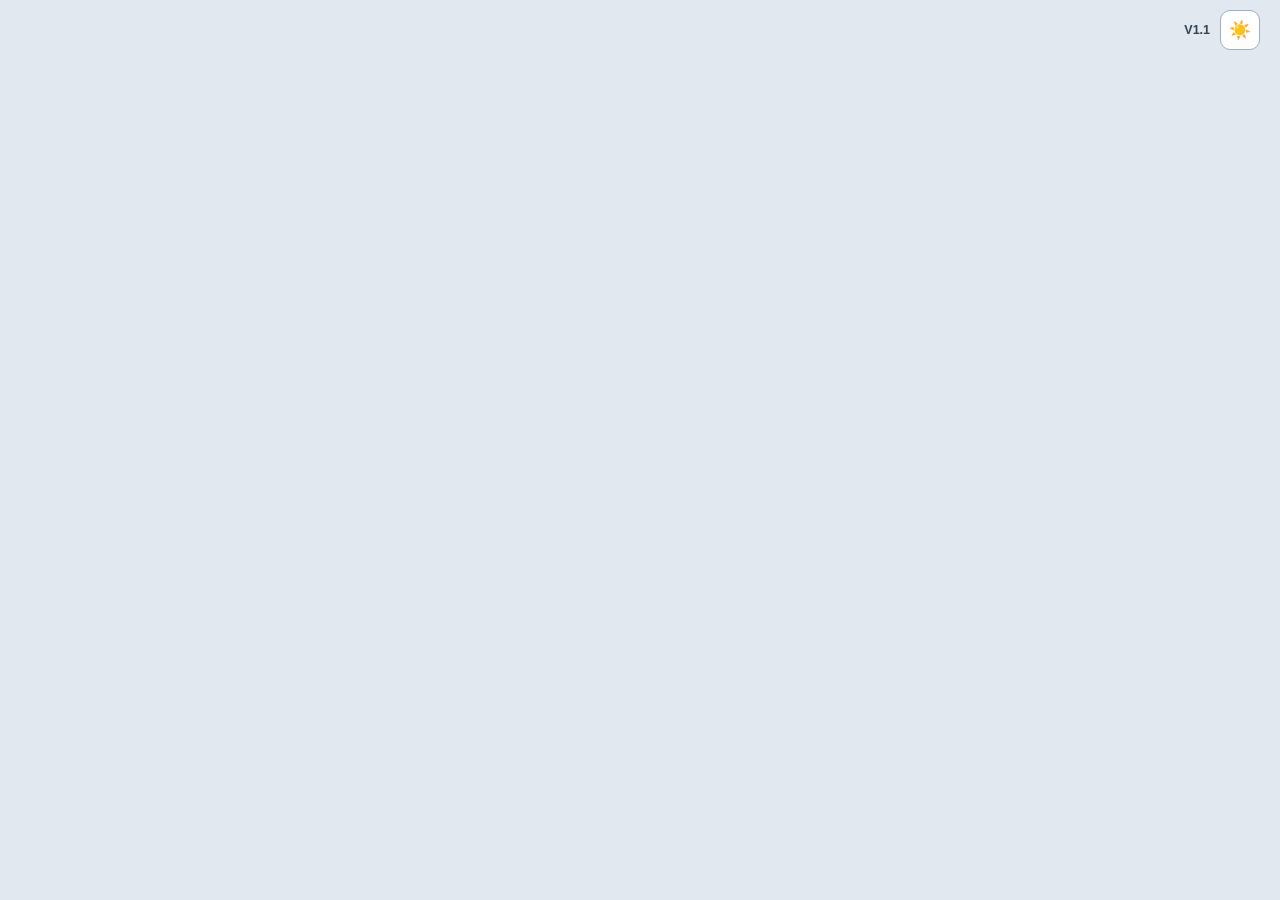
==== commit 55770b0f: "Update index.html" ====
--- a/adminbaikau/index.html
+++ b/adminbaikau/index.html
@@ -4,20 +4,79 @@
   <meta charset="UTF-8">
   <meta name="viewport" content="width=device-width, initial-scale=1.0">
   <title>Центр мониторинга · Выборы депутатов маслихатов</title>
+  <meta name="theme-color" content="#0f172a">
+  <link rel="icon" type="image/svg+xml" href="data:image/svg+xml,%3Csvg%20xmlns%3D%22http%3A%2F%2Fwww.w3.org%2F2000%2Fsvg%22%20viewBox%3D%220%200%2032%2032%22%3E%3Crect%20width%3D%2232%22%20height%3D%2232%22%20rx%3D%227%22%20fill%3D%22%230f172a%22%2F%3E%3Cpath%20d%3D%22M7%2024h18%22%20stroke%3D%22%2394a3b8%22%20stroke-width%3D%222%22%20stroke-linecap%3D%22round%22%2F%3E%3Crect%20x%3D%228%22%20y%3D%2215%22%20width%3D%224%22%20height%3D%227%22%20rx%3D%221%22%20fill%3D%22%2338bdf8%22%2F%3E%3Crect%20x%3D%2214%22%20y%3D%2211%22%20width%3D%224%22%20height%3D%2211%22%20rx%3D%221%22%20fill%3D%22%2338bdf8%22%2F%3E%3Crect%20x%3D%2220%22%20y%3D%227%22%20width%3D%224%22%20height%3D%2215%22%20rx%3D%221%22%20fill%3D%22%2334d399%22%2F%3E%3C%2Fsvg%3E">
+  <script>
+    (function () {
+      var preference = window.matchMedia && window.matchMedia('(prefers-color-scheme: dark)');
+      var toolbar = document.querySelector('meta[name="theme-color"]');
+      var theme = systemTheme();
+      var manuallyChanged = false;
+      var button;
+
+      function systemTheme() {
+        return preference && preference.matches ? 'dark' : 'light';
+      }
+
+      function applyTheme() {
+        document.documentElement.setAttribute('data-theme', theme);
+        toolbar.setAttribute('content', theme === 'dark' ? '#0f172a' : '#e2e8f0');
+        if (!button) return;
+        var label = theme === 'dark' ? 'Включить светлую тему' : 'Включить тёмную тему';
+        button.textContent = theme === 'dark' ? '🌙' : '☀️';
+        button.title = label;
+        button.setAttribute('aria-label', label);
+      }
+
+      function followDeviceTheme() {
+        if (manuallyChanged) return;
+        theme = systemTheme();
+        applyTheme();
+      }
+
+      applyTheme();
+      if (preference && preference.addEventListener) preference.addEventListener('change', followDeviceTheme);
+      else if (preference && preference.addListener) preference.addListener(followDeviceTheme);
+      document.addEventListener('DOMContentLoaded', function () {
+        button = document.getElementById('themeToggle');
+        applyTheme();
+        button.addEventListener('click', function () {
+          manuallyChanged = true;
+          theme = theme === 'dark' ? 'light' : 'dark';
+          applyTheme();
+        });
+      });
+    })();
+  </script>
 
   
   <!-- Библиотека для создания полноценных Excel (.xlsx) файлов -->
 
   <style>
     :root {
+      color-scheme: dark;
       --bg-main: #0f172a; --bg-card: #1e293b; --bg-hover: #334155;
       --text-main: #f8fafc; --text-muted: #94a3b8; --text-dim: #64748b;
       --border-color: #334155; --primary: #38bdf8;
       --green: #10b981; --red: #f43f5e; --orange: #f59e0b;
+      --primary-text: #0f172a; --row-hover: rgba(255,255,255,.04);
+      --uik-present: #123834; --uik-mixed: #3e3225; --uik-left: #3b2837;
       --radius: 12px;
+    }
+    [data-theme="light"] {
+      color-scheme: light;
+      --bg-main: #e2e8f0; --bg-card: #fff; --bg-hover: #dbe5f0;
+      --text-main: #0f172a; --text-muted: #334155; --text-dim: #475569;
+      --border-color: #a0aec0; --primary: #0369a1; --primary-text: #fff;
+      --green: #047857; --red: #be123c; --orange: #92400e;
+      --row-hover: #f1f5f9; --uik-present: #d1fae5; --uik-mixed: #fef3c7; --uik-left: #ffe4e6;
     }
     * { box-sizing: border-box; margin: 0; padding: 0; font-family: 'Inter', sans-serif; }
     body { background-color: var(--bg-main); color: var(--text-main); min-height: 100vh; }
+    .page-tools { display: flex; justify-content: flex-end; align-items: center; gap: 10px; max-width: 1500px; margin: 0 auto; padding: 10px 20px 0; }
+    .app-version { color: var(--text-muted); font-size: .78rem; font-weight: 700; }
+    .theme-toggle { display: grid; place-items: center; width: 40px; height: 40px; border: 1px solid var(--border-color); border-radius: 10px; background: var(--bg-card); color: var(--text-main); font-size: 1.1rem; cursor: pointer; }
+    .theme-toggle:hover, .theme-toggle:focus-visible { border-color: var(--primary); }
     
     #initLoader {
       position: fixed; top: 0; left: 0; right: 0; bottom: 0;
@@ -30,16 +89,16 @@
       margin-bottom: 20px;
     }
 
-    #loginView { display: none; align-items: center; justify-content: center; min-height: 100vh; padding: 20px; }
+    #loginView { display: none; align-items: center; justify-content: center; min-height: calc(100vh - 50px); padding: 20px; }
     .login-card { background: var(--bg-card); padding: 30px; border-radius: var(--radius); border: 1px solid var(--border-color); width: 100%; max-width: 400px; text-align: center; box-shadow: 0 10px 30px rgba(0,0,0,0.5); }
     .login-card h2 { margin-bottom: 20px; color: var(--primary); }
     .input-group { margin-bottom: 15px; text-align: left; }
     .input-group label { display: block; margin-bottom: 5px; font-size: 0.9rem; color: var(--text-muted); }
-    .input-group input { width: 100%; padding: 12px; border-radius: 8px; border: 1px solid var(--border-color); background: var(--bg-main); color: white; outline: none; }
+    .input-group input { width: 100%; padding: 12px; border-radius: 8px; border: 1px solid var(--border-color); background: var(--bg-main); color: var(--text-main); outline: none; }
     .input-group input:focus { border-color: var(--primary); }
     
     .btn { width: 100%; padding: 12px; border: none; border-radius: 8px; font-weight: 600; cursor: pointer; transition: 0.2s; display: flex; justify-content: center; align-items: center; gap: 8px; }
-    .btn-primary { background: var(--primary); color: #0f172a; }
+    .btn-primary { background: var(--primary); color: var(--primary-text); }
     .btn-primary:hover { opacity: 0.9; }
     .btn-primary:disabled { opacity: 0.5; cursor: not-allowed; }
     .btn-outline { background: transparent; border: 1px solid var(--border-color); color: var(--text-main); }
@@ -56,7 +115,7 @@
     .btn-reset:hover:not(:disabled) { background: rgba(244, 63, 94, 0.25); border-color: var(--red); }
     .btn-reset:disabled { background: rgba(148, 163, 184, 0.08); border-color: rgba(148, 163, 184, 0.18); color: var(--text-dim); opacity: 0.45; cursor: not-allowed; }
 
-    #dashboardView { display: none; padding: 20px; max-width: 1500px; margin: 0 auto; }
+    #dashboardView { display: none; padding: 8px 20px 20px; max-width: 1500px; margin: 0 auto; }
     .header { display: flex; justify-content: space-between; align-items: center; margin-bottom: 20px; flex-wrap: wrap; gap: 15px; }
     .user-badge { background: var(--bg-card); padding: 8px 15px; border-radius: 20px; border: 1px solid var(--border-color); font-size: 0.9rem; font-weight: 600; color: var(--primary); display: flex; align-items: center; gap: 10px; }
     .logout-btn { background: var(--red); color: white; border: none; padding: 4px 10px; border-radius: 6px; cursor: pointer; font-size: 0.8rem; }
@@ -67,7 +126,7 @@
     .stat-card { background: var(--bg-card); padding: 18px; border-radius: var(--radius); border: 1px solid var(--border-color); text-align: center; }
     .stat-title { font-size: 0.85rem; color: var(--text-muted); margin-bottom: 4px; }
     .stat-value { font-size: 1.8rem; font-weight: 700; }
-    .val-green { color: var(--green); } .val-red { color: var(--red); } .val-blue { color: var(--primary); } .val-orange { color: var(--orange); }
+    .val-green { color: var(--green); } .val-red { color: var(--red); } .val-blue { color: var(--primary); }
 
     .uik-coverage-card { background: var(--bg-card); border: 1px solid var(--border-color); border-radius: var(--radius); padding: 14px 18px; margin-bottom: 15px; }
     .coverage-header { display: flex; justify-content: space-between; align-items: center; flex-wrap: wrap; gap: 10px; }
@@ -90,14 +149,14 @@
     .controls { display: flex; gap: 12px; margin-bottom: 15px; flex-wrap: wrap; align-items: center; }
     .controls .btn { width: auto; padding: 10px 16px; font-size: 0.88rem; }
     .search-box { flex-grow: 1; min-width: 250px; }
-    .search-box input { width: 100%; padding: 10px 15px; border-radius: 8px; border: 1px solid var(--border-color); background: var(--bg-card); color: white; outline: none; }
+    .search-box input { width: 100%; padding: 10px 15px; border-radius: 8px; border: 1px solid var(--border-color); background: var(--bg-card); color: var(--text-main); outline: none; }
     
     .table-container { background: var(--bg-card); border-radius: var(--radius); border: 1px solid var(--border-color); overflow-x: auto; max-height: calc(100vh - 350px); overflow-y: auto; }
     table { width: 100%; border-collapse: collapse; text-align: left; font-size: 0.88rem; }
     thead { position: sticky; top: 0; background: var(--bg-card); z-index: 10; box-shadow: 0 2px 10px rgba(0,0,0,0.5); }
     th { padding: 12px 10px; color: var(--text-muted); font-weight: 600; border-bottom: 1px solid var(--border-color); white-space: nowrap; }
     td { padding: 10px; border-bottom: 1px solid var(--border-color); }
-    tbody tr:hover { background: rgba(255,255,255,0.02); }
+    tbody tr:hover { background: var(--row-hover); }
     
     .th-filter { margin-top: 6px; }
     .th-filter input { width: 100%; padding: 5px 8px; font-size: 0.78rem; border-radius: 6px; border: 1px solid var(--border-color); background: var(--bg-main); color: var(--text-main); outline: none; font-family: inherit; box-sizing: border-box; }
@@ -117,9 +176,9 @@
       margin: 2px 6px; transition: background 0.2s, color 0.2s;
     }
     .ms-option input { display: none; } 
-    .ms-option:hover { background: rgba(255,255,255,0.05); }
+    .ms-option:hover { background: var(--row-hover); }
     .ms-option.selected { background: rgba(56, 189, 248, 0.15); color: var(--primary); font-weight: 600; }
-    .ms-optgroup { padding: 6px 12px; font-size: 0.75rem; font-weight: 700; color: var(--primary); background: rgba(0,0,0,0.2); margin-top: 4px; margin-bottom: 2px; text-align: left; }
+    .ms-optgroup { padding: 6px 12px; font-size: 0.75rem; font-weight: 700; color: var(--primary); background: var(--bg-main); margin-top: 4px; margin-bottom: 2px; text-align: left; }
 
     .status-badge { padding: 4px 8px; border-radius: 6px; font-size: 0.75rem; font-weight: 700; display: inline-block; white-space: nowrap; }
     .bg-green { background: rgba(16, 185, 129, 0.2); color: var(--green); border: 1px solid rgba(16, 185, 129, 0.4); }
@@ -138,6 +197,15 @@
     .org-respublica { background: rgba(30,58,138,0.25); color: #93c5fd; border-color: #60a5fa; }
     .org-npo { background: rgba(251,146,60,0.15); color: #fdba74; border-color: #fdba74; }
     .org-rep { background: rgba(56,189,248,0.15); color: #7dd3fc; border-color: #7dd3fc; }
+    [data-theme="light"] .org-badge { border-color: currentColor; }
+    [data-theme="light"] .org-smi { color: #9d174d; }
+    [data-theme="light"] .org-foreign { color: #374151; }
+    [data-theme="light"] .org-adilet { color: #6b21a8; }
+    [data-theme="light"] :is(.org-osdp, .org-akzhol, .org-respublica) { color: #1e3a8a; }
+    [data-theme="light"] .org-baitak { color: #166534; }
+    [data-theme="light"] .org-npk { color: #991b1b; }
+    [data-theme="light"] :is(.org-auyl, .org-npo) { color: #854d0e; }
+    [data-theme="light"] .org-rep { color: #075985; }
 
     .note-marker { background-color: #fde047; color: #0f172a; padding: 3px 6px; border-radius: 4px; font-weight: 500; display: inline-block; line-height: 1.3; }
 
@@ -154,12 +222,12 @@
     .uik-cube { min-width:48px; display:grid; gap:4px; text-align:center; }
     .uik-cube:hover, .empty-uik-item:hover { border-color:var(--primary); }
     .uik-counts { display:flex; justify-content:center; gap:4px; font-size:.67rem; }
-    .uik-counts span:nth-child(1) { color:#34d399; }
-    .uik-counts span:nth-child(2) { color:#fb7185; }
+    .uik-counts span:nth-child(1) { color:var(--green); }
+    .uik-counts span:nth-child(2) { color:var(--red); }
     .uik-counts span:nth-child(3) { color:var(--primary); }
-    .uik-cube.present { background:#123834; }
-    .uik-cube.some-left, .empty-uik-item.never-visited { background:#3e3225; }
-    .uik-cube.all-left, .empty-uik-item.all-left { background:#3b2837; }
+    .uik-cube.present { background:var(--uik-present); }
+    .uik-cube.some-left, .empty-uik-item.never-visited { background:var(--uik-mixed); }
+    .uik-cube.all-left, .empty-uik-item.all-left { background:var(--uik-left); }
     .dist-cov-item { color:var(--text-main); text-align:left; }
     .empty-uik-modal { position:fixed; inset:0; margin:auto; padding:18px; max-height:85vh; width:min(640px, calc(100vw - 24px)); background:var(--bg-card); color:var(--text-main); border:1px solid var(--border-color); border-radius:var(--radius); overflow:auto; }
     .empty-uik-modal::backdrop { background:rgba(0,0,0,.7); }
@@ -167,11 +235,15 @@
     .empty-uik-header h2 { font-size:1.2rem; }
     .empty-uik-grid { display:grid; grid-template-columns:repeat(auto-fill, minmax(128px, 1fr)); gap:7px; }
     .empty-uik-item { display:grid; gap:3px; text-align:left; }
-    .th-filter input[type="time"] { min-width:92px; color-scheme:dark; }
+    .th-filter input[type="time"] { min-width:92px; }
     [hidden] { display:none !important; }
   </style>
 </head>
 <body>
+  <div class="page-tools">
+    <span class="app-version" aria-label="Версия панели 1.1">V1.1</span>
+    <button type="button" id="themeToggle" class="theme-toggle" aria-label="Переключить тему">🌙</button>
+  </div>
 
   <div id="initLoader">
     <div class="big-spinner"></div>
@@ -222,10 +294,6 @@
       <div class="stat-card">
         <div class="stat-title">Всего наблюдателей</div>
         <div class="stat-value val-blue" id="statUnique">0</div>
-      </div>
-      <div class="stat-card">
-        <div class="stat-title">Всего зарегистрировано</div>
-        <div class="stat-value val-orange" id="statTotal">0</div>
       </div>
     </div>
 
@@ -345,998 +413,4 @@
                   <option value="Наблюдатель">Наблюдатель</option>
                   <option value="Доверенное лицо">Доверенное лицо</option>
                   <option value="Представитель СМИ">Представитель СМИ</option>
-                  <option value="Иностранный наблюдатель">Иностранный наблюдатель</option>
-                  <option value="Переводчик">Переводчик</option>
-                </select>
-              </div>
-            </th>
-            <th style="width: 110px;">Пришёл
-              <div class="th-filter"><input type="time" id="filterArrive" aria-label="Пришёл не раньше" title="Пришёл в это время или позже" onchange="applyAllFilters()"></div>
-            </th>
-            <th style="width: 110px;">Ушёл
-              <div class="th-filter"><input type="time" id="filterLeave" aria-label="Ушёл не раньше или ещё на участке" title="Ушёл в это время или позже, либо ещё на участке" onchange="applyAllFilters()"></div>
-            </th>
-            <th style="min-width: 110px;">
-              Наличие
-              <div class="th-filter">
-                <select id="filterStatus">
-                  <option value="НА УЧАСТКЕ">НА УЧАСТКЕ</option>
-                  <option value="УШЕЛ">УШЕЛ</option>
-                  <option value="НЕ БЫЛО">НЕ БЫЛО</option>
-                </select>
-              </div>
-            </th>
-            <th style="min-width: 150px;">
-              Примечание
-              <div class="th-filter">
-                <select id="filterNote">
-                  <option value="есть">Есть запись</option>
-                  <option value="нет">Нет записи</option>
-                </select>
-              </div>
-            </th>
-          </tr>
-        </thead>
-        <tbody id="tableBody"></tbody>
-      </table>
-    </div>
-  </div>
-
-  <dialog class="empty-uik-modal" id="emptyUiksModal" aria-labelledby="emptyUiksTitle">
-    <div class="empty-uik-header">
-      <h2 id="emptyUiksTitle">Проблемные участки</h2>
-      <form method="dialog"><button class="btn-toggle-cov" type="submit">Закрыть</button></form>
-    </div>
-    <p id="emptyUiksTotalText"></p>
-    <div id="emptyUiksContent"></div>
-  </dialog>
-  <div id="toast" class="toast">Уведомление</div>
-
-  <script>
-const UIK_DATABASE = {"г. Павлодар":[1,2,3,4,5,6,7,8,9,10,11,12,13,14,15,16,17,18,19,20,21,22,23,24,25,26,27,28,29,30,31,32,33,34,35,36,37,38,39,40,41,42,43,44,45,46,47,48,49,50,51,52,53,54,55,56,57,58,59,60,61,62,63,64,65,66,67,68,69,70,71,72,73,74,75,76,77,78,79,80,81,82,83,84,85,86,87,88,89,90,91,92,93,94,95,96,97,98,99,100,101,102,103,104,105,107,108,109,110,111,112,113,114,116,117,118,119,120,121,125,126,127,128,129,130,131,132,133,134,580,581,582,583,584,585,586,587,588,595,596],"г. Экибастуз":[513,514,515,516,517,518,519,520,521,522,523,524,525,526,527,528,529,530,531,532,533,534,535,536,537,538,539,540,541,542,543,544,545,546,547,548,549,550,551,552,553,554,555,557,558,559,562,563,564,565,566,567,568,569,570,571,572,573,574,575,576,577,589,590,591],"г. Аксу":[474,475,476,477,478,479,480,481,482,483,484,485,486,487,488,489,490,491,492,493,494,495,496,497,498,499,500,501,502,503,504,505,506,508,509,510,511,512,578,597],"район Аққулы":[325,326,327,328,329,330,331,332,333,334,335,336,337,338,339,340,341,342,343,344,345,346,347,349],"Актогайский район":[135,136,137,139,140,141,142,144,145,146,147,148,149,150,151,152,154,155,156,157,158,159,161,163,164,165,167,168],"Баянаульский район":[172,173,174,175,176,177,178,179,180,181,182,183,184,185,186,187,188,189,190,191,192,193,194,195,196,197,198,199,200,201,203,204,205,206,207,208,209,210,211],"Железинский район":[212,213,214,215,216,217,218,221,222,223,224,225,226,227,228,229,230,231,232,233,234,235,236,237,238,241,242,243,245,246,249,250,251],"Иртышский район":[252,253,254,255,256,257,259,260,261,263,265,266,267,269,271,272,273,274,275,276,277,278,279,280,281,282,283],"Майский район":[352,353,354,356,357,358,359,360,361,363,365,368,372,375,592,593],"Павлодарский район":[376,377,378,379,380,381,382,383,385,386,387,388,389,390,391,392,393,394,396,397,401,402,403,404,405,406,407,408,409,410],"район Тереңкөл":[284,285,286,287,288,289,290,291,292,293,294,296,297,299,300,301,303,304,305,306,308,311,312,314,315,317,319,320,321,323,594],"Успенский район":[412,413,414,416,417,418,419,421,422,423,424,425,426,427,428,429,430,431,432,433,434,436,579],"Щербактинский район":[437,438,439,440,441,442,445,446,447,448,451,452,453,454,455,458,459,461,462,463,464,465,466,469,472,473]};
-function territoryFor(uik) {
-  const text = String(uik || '').trim();
-  if (!/^\d{1,3}$/.test(text)) return '';
-  return Object.keys(UIK_DATABASE).find(name => UIK_DATABASE[name].includes(Number(text))) || '';
-}
-
-function replayEvents(events, district, initial = []) {
-  const records = new Map(initial.map(item => [item.uik + ":" + item.id, {...item}]));
-  const seen = new Set();
-  for (const event of events) {
-    const key = event.uik + ':' + event.uid;
-    if (seen.has(key)) continue;
-    seen.add(key);
-    const recordKey = event.uik + ':' + event.id;
-    const item = records.get(recordKey);
-    if (event.action === 'ПРИШЕЛ' && !item) {
-      records.set(recordKey, {
-        id: event.id, uik: event.uik, district, observer: event.observer, org: event.organization,
-        obsStatus: event.status, arrive: event.time, leave: '', note: event.note, status: 'НА УЧАСТКЕ',
-        firstAt: event.acceptedAt, firstUid: event.uid
-      });
-    } else if (event.action === 'УШЕЛ' && item && !item.leave) {
-      item.leave = event.time;
-      if (event.note) item.note = [item.note, event.note].filter(Boolean).join(' / ');
-      item.status = 'УШЕЛ';
-    } else if (event.action === 'EDIT' && item) {
-      if (event.acceptedAt) item.edits = [...(item.edits || []), event.acceptedAt];
-      Object.assign(item, {
-        observer: event.observer, org: event.organization, obsStatus: event.status, note: event.note,
-        arrive: event.arrive, leave: event.leave, status: event.leave ? 'УШЕЛ' : 'НА УЧАСТКЕ'
-      });
-    } else if (event.action === 'DELETE') {
-      records.delete(recordKey);
-    }
-  }
-  return Array.from(records.values());
-}
-const DEMO = document.documentElement.dataset.observersMode === 'demo';
-const escapeHtml = value => String(value ?? '').replace(/[&<>"']/g, c =>
-  ({'&':'&amp;', '<':'&lt;', '>':'&gt;', '"':'&quot;', "'":'&#39;'}[c]));
-const DEMO_KEY = 'maslikhat-demo-events-v1';
-const demoSeed = [
-  {uik:'1', uid:'demo-pvl-01', id:'demo-pvl-01', action:'ПРИШЕЛ', observer:'Наблюдатель Демо 1', organization:'ОЮЛ «Гражданский союз Павлодарской области»', status:'Наблюдатель', time:'07:15', note:''},
-  {uik:'513', uid:'demo-ekb-01', id:'demo-ekb-01', action:'ПРИШЕЛ', observer:'Наблюдатель Демо 2', organization:'СМИ (ТК Ирбис)', status:'Представитель СМИ', time:'08:30', note:''},
-  {uik:'172', uid:'demo-bay-01', id:'demo-bay-01', action:'ПРИШЕЛ', observer:'Наблюдатель Демо 3', organization:'Партия «Ауыл»', status:'Наблюдатель', time:'09:00', note:''}
-];
-
-function demoCall(action, p) {
-  let shared;
-  try { shared = window.parent.observersDemoStore; } catch (_) {}
-  const events = shared ? shared.events || demoSeed : JSON.parse(localStorage.getItem(DEMO_KEY) || 'null') || demoSeed;
-  if (action === 'loginUik' || action === 'loginPanel') {
-    const role = action === 'loginUik' ? territoryFor(p.uik) : p.login;
-    if ((action === 'loginPanel' && p.password !== '12345') || !role || (role !== 'Штаб' && !Object.prototype.hasOwnProperty.call(UIK_DATABASE, role))) {
-      return {success:false, code:'AUTH', message:action === 'loginUik' ? 'Проверьте номер УИК.' : 'Проверьте логин и пароль.'};
-    }
-    return {success:true, token: action === 'loginUik' ? 'uik:' + p.uik : 'panel:' + role, accessLevel:role};
-  }
-  if (action === 'getDashboardData' && p.token.startsWith('panel:')) {
-    const role = p.token.slice(6);
-    const districts = role === 'Штаб' ? Object.keys(UIK_DATABASE) : [role];
-    return {success:true, accessLevel:role, data:districts.flatMap(d => replayEvents(events.filter(e => territoryFor(e.uik) === d), d))};
-  }
-  const uik = p.token.startsWith('uik:') ? p.token.slice(4) : '';
-  const district = territoryFor(uik);
-  if (!district) return {success:false, code:'AUTH', message:'Войдите на участок.'};
-  if (action === 'snapshot') {
-    return {success:true, data:replayEvents(events.filter(e => e.uik === uik), district)};
-  }
-  if (action === 'write') {
-    const next = events.concat(p.events.map(event => ({...event, uik})));
-    if (shared) shared.events = next;
-    else localStorage.setItem(DEMO_KEY, JSON.stringify(next));
-    return {success:true};
-  }
-  return {success:false, message:'Действие недоступно.'};
-}
-
-async function callServer(action, payload) {
-  const result = DEMO ? demoCall(action, payload) : await callApi(action, payload);
-  if (!result || !result.success) {
-    const error = new Error(result?.message || 'Сервер не подтвердил операцию.');
-    error.code = result?.code;
-    throw error;
-  }
-  return result;
-}
-
-// Один раз вставьте HTTPS-адрес развёртывания Apps Script, который заканчивается на /exec.
-const APPS_SCRIPT_URL = 'https://script.google.com/macros/s/AKfycbybo6KKcKlGpr1sTboTb8d1_KdLPe9kvvGNyO-aqS5dapKulbmviaDIUCOtdeknw0Ig4w/exec';
-
-async function callApi(action, payload) {
-  if (!/^https:\/\/script\.google\.com\/macros\/s\/[A-Za-z0-9_-]+\/exec$/.test(APPS_SCRIPT_URL)) {
-    throw new Error('Администратор ещё не настроил подключение.');
-  }
-  let response;
-  try {
-    response = await fetch(APPS_SCRIPT_URL, {
-      method:'POST', mode:'cors', credentials:'omit', cache:'no-store',
-      headers:{'Content-Type':'text/plain;charset=UTF-8'},
-      body:JSON.stringify({action, payload}),
-      signal:AbortSignal.timeout(action === 'getDashboardData' ? 45000 : 18000)
-    });
-  } catch (error) {
-    if (error.name === 'TimeoutError') throw new Error('Сервер не ответил вовремя.');
-    throw new Error('Нет связи с сервером. Повторите позже.');
-  }
-  if (!response.ok || !response.headers.get('Content-Type')?.includes('application/json')) {
-    throw new Error('Сервер недоступен. Сообщите администратору.');
-  }
-  return await response.json();
-}
-
-
-    const DISTRICT_ORDER = [
-      "г. Павлодар", "г. Экибастуз", "г. Аксу", "Актогайский район", "район Аққулы", "Баянаульский район",
-      "Железинский район", "Иртышский район", "Майский район", "Павлодарский район",
-      "район Тереңкөл", "Успенский район", "Щербактинский район"
-    ];
-
-    const REFRESH_COOLDOWN = DEMO ? 1 : 30;
-    const EXPORT_COOLDOWN = 15;
-    const panelKey = DEMO ? 'maslikhat-panel-demo' : 'maslikhat-panel-live';
-    let panelToken = '';
-    let panelRole = '';
-    const territoryLogin = document.getElementById('loginInput');
-    territoryLogin.add(new Option('Павлодарская область', 'Штаб'));
-    DISTRICT_ORDER.forEach(name => territoryLogin.add(new Option(name, name)));
-    document.getElementById('demoPanelHint').hidden = !DEMO;
-    document.getElementById('demoPanelBadge').hidden = !DEMO;
-    let globalData = []; 
-    let filteredData = []; 
-    let isRefreshing = false;
-    let autoRefreshTimer = null;
-
-    // --- КЛАСС ДЛЯ МУЛЬТИ-ФИЛЬТРОВ ---
-    class MultiSelect {
-      constructor(selectId, placeholder) {
-        this.select = document.getElementById(selectId);
-        this.placeholder = placeholder;
-        this.values = [];
-        this.build();
-      }
-
-      build() {
-        if (this.select.nextElementSibling && this.select.nextElementSibling.classList.contains('ms-wrapper')) {
-          this.select.nextElementSibling.remove();
-        }
-        this.select.style.display = 'none';
-
-        this.wrapper = document.createElement('div');
-        this.wrapper.className = 'ms-wrapper';
-
-        this.btn = document.createElement('div');
-        this.btn.className = 'ms-btn';
-        this.btnText = document.createElement('span');
-        this.btnText.className = 'ms-text';
-        this.btnText.textContent = this.placeholder;
-        this.btn.appendChild(this.btnText);
-        this.btn.insertAdjacentHTML('beforeend', '<span>▾</span>');
-
-        this.dropdown = document.createElement('div');
-        this.dropdown.className = 'ms-dropdown';
-
-        this.populateDropdown();
-
-        this.btn.onclick = (e) => {
-          e.stopPropagation();
-          const isOpen = this.dropdown.classList.contains('show');
-          document.querySelectorAll('.ms-dropdown').forEach(d => d.classList.remove('show'));
-          if (!isOpen) this.dropdown.classList.add('show');
-        };
-
-        this.wrapper.appendChild(this.btn);
-        this.wrapper.appendChild(this.dropdown);
-        this.select.parentNode.insertBefore(this.wrapper, this.select.nextSibling);
-      }
-
-      populateDropdown() {
-        this.dropdown.innerHTML = '';
-        Array.from(this.select.children).forEach(child => {
-          if (child.tagName === 'OPTGROUP') {
-            const group = document.createElement('div');
-            group.className = 'ms-optgroup';
-            group.textContent = child.label;
-            this.dropdown.appendChild(group);
-            Array.from(child.children).forEach(opt => this.addOption(opt));
-          } else if (child.tagName === 'OPTION' && child.value) {
-            this.addOption(child);
-          }
-        });
-      }
-
-      addOption(opt) {
-        const lbl = document.createElement('label');
-        lbl.className = 'ms-option';
-        
-        const chk = document.createElement('input');
-        chk.type = 'checkbox';
-        chk.value = opt.value;
-        chk.checked = this.values.includes(opt.value);
-        
-        if (chk.checked) lbl.classList.add('selected');
-
-        chk.onchange = (e) => {
-          if (e.target.checked) {
-            lbl.classList.add('selected');
-            if (!this.values.includes(opt.value)) this.values.push(opt.value);
-          } else {
-            lbl.classList.remove('selected');
-            this.values = this.values.filter(v => v !== opt.value);
-          }
-          this.updateBtn();
-          applyAllFilters();
-        };
-
-        lbl.appendChild(chk);
-        lbl.appendChild(document.createTextNode(opt.textContent));
-        this.dropdown.appendChild(lbl);
-      }
-
-      updateBtn() {
-        if (this.values.length === 0) {
-          this.btnText.textContent = this.placeholder;
-        } else if (this.values.length === 1) {
-          const opt = this.select.querySelector(`option[value="${this.values[0]}"]`);
-          this.btnText.textContent = opt ? opt.textContent : this.values[0];
-        } else {
-          this.btnText.textContent = `Выбрано: ${this.values.length}`;
-        }
-      }
-
-      clear() {
-        this.values = [];
-        this.dropdown.querySelectorAll('input[type="checkbox"]').forEach(c => {
-          c.checked = false;
-          c.parentElement.classList.remove('selected');
-        });
-        this.updateBtn();
-      }
-
-      selectOnly(value) {
-        this.values = [value];
-        this.populateDropdown();
-        this.updateBtn();
-      }
-
-      getValues() { return this.values; }
-    }
-
-    let msDistrict, msOrg, msObsStatus, msStatus, msNote;
-
-    document.addEventListener('click', (e) => {
-      if (!e.target.closest('.ms-wrapper')) {
-        document.querySelectorAll('.ms-dropdown').forEach(d => d.classList.remove('show'));
-      }
-    });
-
-    const loginView = document.getElementById('loginView');
-    const dashboardView = document.getElementById('dashboardView');
-    const loginForm = document.getElementById('loginForm');
-    const btnRefresh = document.getElementById('btnRefresh');
-    const refreshText = document.getElementById('refreshText');
-    const btnExport = document.getElementById('btnExport');
-    const exportText = document.getElementById('exportText');
-    const btnResetFilters = document.getElementById('btnResetFilters');
-
-    window.onload = () => {
-      msOrg = new MultiSelect('filterOrg', 'Все организации');
-      msObsStatus = new MultiSelect('filterObsStatus', 'Все статусы');
-      msStatus = new MultiSelect('filterStatus', 'Все наличия');
-      msNote = new MultiSelect('filterNote', 'Все примечания');
-
-      panelToken = sessionStorage.getItem(panelKey) || '';
-      if (panelToken) doLogin('', '', true);
-      else loginView.style.display = 'flex';
-    };
-
-    function showToast(msg, isError = false) {
-      const t = document.getElementById('toast');
-      t.textContent = msg;
-      t.style.borderLeftColor = isError ? 'var(--red)' : 'var(--primary)';
-      t.classList.add('show');
-      setTimeout(() => t.classList.remove('show'), 3000);
-    }
-
-    function logout() {
-      sessionStorage.removeItem(panelKey);
-      panelToken = panelRole = '';
-      resetFilters(false);
-      clearInterval(autoRefreshTimer);
-      dashboardView.style.display = 'none';
-      loginView.style.display = 'flex';
-      document.getElementById('loginInput').value = '';
-      document.getElementById('passwordInput').value = '';
-    }
-
-    function timeInMinutes(value) {
-      const match = String(value ?? '').match(/(?:^|[T\s])(\d{1,2}):([0-5]\d)(?=:|\s|Z|[+-]|$)/);
-      if (!match || Number(match[1]) > 23) return null;
-      return Number(match[1]) * 60 + Number(match[2]);
-    }
-
-    function formatTime(val) {
-      const minutes = timeInMinutes(val);
-      if (minutes === null) return val || '-';
-      return [Math.floor(minutes / 60), minutes % 60].map(n => String(n).padStart(2, '0')).join(':');
-    }
-
-    function formatTimeExcel(val) {
-      return val ? formatTime(val) : '';
-    }
-
-    function getOrgBadgeHtml(org) {
-      if (!org || org === "—") return org || "—";
-      
-      if (org.toLowerCase().includes("переводчик")) {
-        let displayOrg = org.replace(/(переводчик)/gi, '🔊 $1');
-        return `<span style="font-weight: 500; color: var(--text-main); line-height: 1.3;">${escapeHtml(displayOrg)}</span>`;
-      }
-
-      let cls = '';
-      if (org.startsWith("СМИ")) cls = 'org-smi';
-      else if (org.startsWith("Наблюдатели от иностранных государств") || org.startsWith("Наблюдатели международных организаций")) cls = 'org-foreign';
-      else if (org.includes("Әділет")) cls = 'org-adilet';
-      else if (org.includes("социал-демократическая")) cls = 'org-osdp';
-      else if (org.includes("Байтақ")) cls = 'org-baitak';
-      else if (org.includes("Народная партия")) cls = 'org-npk';
-      else if (org.includes("Ауыл")) cls = 'org-auyl';
-      else if (org.includes("Ак жол")) cls = 'org-akzhol';
-      else if (org.includes("Respublica")) cls = 'org-respublica';
-      else {
-        cls = 'org-rep'; 
-      }
-      
-      return `<span class="org-badge ${cls}">${escapeHtml(org)}</span>`;
-    }
-
-    function toggleCoverage(contentId, buttonId) {
-      const content = document.getElementById(contentId);
-      const button = document.getElementById(buttonId);
-      content.hidden = !content.hidden;
-      button.setAttribute('aria-expanded', String(!content.hidden));
-      button.textContent = content.hidden ? 'Развернуть ▾' : 'Свернуть ▴';
-    }
-
-    function toggleDistrictCoverage() { toggleCoverage('districtCoverageGrid', 'btnToggleCov'); }
-    function toggleMatrixCoverage() { toggleCoverage('matrixCoverageContent', 'btnToggleMatrix'); }
-
-    loginForm.addEventListener('submit', (e) => {
-      e.preventDefault();
-      const l = document.getElementById('loginInput').value.trim();
-      const p = document.getElementById('passwordInput').value.trim();
-      doLogin(l, p, false);
-    });
-
-    async function doLogin(login, password, isAuto = false) {
-      const btn = document.getElementById('btnLogin');
-      const spinner = document.getElementById('loginSpinner');
-      const text = document.getElementById('loginText');
-      const errBox = document.getElementById('loginError');
-      
-      if (!isAuto) {
-        btn.disabled = true; spinner.style.display = 'block'; text.textContent = 'Проверка...'; errBox.style.display = 'none';
-      }
-
-      try {
-        if (!isAuto) panelToken = (await callServer('loginPanel', {login, password})).token;
-        const json = await callServer('getDashboardData', {token:panelToken});
-        {
-          panelRole = json.accessLevel;
-          sessionStorage.setItem(panelKey, panelToken);
-          document.getElementById('passwordInput').value = '';
-          const displayRole = json.accessLevel === "Штаб" ? "Центр мониторинга" : json.accessLevel;
-          document.getElementById('userRoleText').textContent = displayRole;
-
-          document.getElementById('initLoader').style.display = 'none';
-          loginView.style.display = 'none';
-          dashboardView.style.display = 'block';
-          
-          globalData = json.data;
-          populateDynamicFilters();
-          updateCoverageStats();
-          applyAllFilters();
-          showToast(`Успешный вход: ${displayRole}`);
-
-          clearInterval(autoRefreshTimer);
-          autoRefreshTimer = setInterval(() => {
-            if (document.visibilityState === 'visible') fetchAndRenderData();
-          }, 90000 + Math.random() * 20000);
-        }
-      } catch (error) {
-        if (error.code === 'AUTH') {
-          panelToken = panelRole = '';
-          sessionStorage.removeItem(panelKey);
-        }
-        document.getElementById('initLoader').style.display = 'none';
-        loginView.style.display = 'flex';
-        errBox.textContent = error.message;
-        errBox.style.display = 'block';
-      } finally {
-        if (!isAuto) {
-          btn.disabled = false; spinner.style.display = 'none'; text.textContent = 'Войти';
-        }
-      }
-    }
-
-    function populateDynamicFilters() {
-      const distSelect = document.getElementById('filterDistrict');
-      const userRole = panelRole;
-      
-      const currentValues = msDistrict ? msDistrict.getValues() : [];
-
-      distSelect.innerHTML = '';
-      DISTRICT_ORDER.forEach(d => {
-        if (userRole === "Штаб" || d === userRole) {
-          distSelect.innerHTML += `<option value="${d}">${d}</option>`;
-        }
-      });
-
-      if (!msDistrict) {
-         msDistrict = new MultiSelect('filterDistrict', 'Все районы');
-      } else {
-         msDistrict.build();
-         msDistrict.values = currentValues.filter(v => Array.from(distSelect.options).some(o => o.value === v));
-         msDistrict.populateDropdown();
-         msDistrict.updateBtn();
-      }
-    }
-
-    function coverageDistricts() {
-      return panelRole === 'Штаб' ? DISTRICT_ORDER : [panelRole];
-    }
-
-    function coverageStats() {
-      const counts = new Map();
-      for (const item of getUniqueRecords(globalData)) {
-        const key = stationKey(item.district, item.uik);
-        const stats = counts.get(key) || {active:0, left:0, total:0};
-        stats.active += Number(item.status === 'НА УЧАСТКЕ');
-        stats.left += Number(item.status === 'УШЕЛ');
-        stats.total++;
-        counts.set(key, stats);
-      }
-      return coverageDistricts().map(district => ({
-        district,
-        stations:(UIK_DATABASE[district] || []).map(uik => ({
-          uik, ...(counts.get(stationKey(district, uik)) || {active:0, left:0, total:0})
-        }))
-      }));
-    }
-
-    function stationKey(district, uik) {
-      return JSON.stringify([String(district ?? '').trim(), String(uik ?? '').trim()]);
-    }
-
-    function personKey(item) {
-      return JSON.stringify([
-        stationKey(item.district, item.uik), String(item.observer ?? '').trim().replace(/\s+/g, ' ').toLowerCase()
-      ]);
-    }
-
-    function coverageTile(district, {uik, active, left, total}) {
-      const color = !total ? '' : !active ? ' all-left' : active < left ? ' some-left' : ' present';
-      const label = `${district}, УИК № ${uik}. На участке: ${active}. Ушли: ${left}. Всего: ${total}.`;
-      return `<button type="button" class="uik-cube${color}" data-district="${escapeHtml(district)}" data-uik="${uik}"
-        title="${escapeHtml(label)}" aria-label="${escapeHtml(label)}">
-        <strong>${uik}</strong><span class="uik-counts"><span>${active}</span><span>${left}</span><span>${total}</span></span>
-      </button>`;
-    }
-
-    function updateCoverageStats() {
-      const areas = coverageStats();
-      const grid = document.getElementById('districtCoverageGrid');
-      const matrix = document.getElementById('matrixCoverageCard');
-      const isRegional = panelRole === 'Штаб';
-      matrix.classList.toggle('hidden-field', !isRegional);
-      document.getElementById('districtCoverageLegend').hidden = isRegional;
-      grid.className = isRegional ? 'district-coverage-grid' : 'uik-cubes';
-      let total = 0;
-      let covered = 0;
-      const summaries = [];
-      const groups = [];
-      for (const {district, stations} of areas) {
-        const known = stations.filter(station => station.total > 0).length;
-        total += stations.length;
-        covered += known;
-        if (isRegional) {
-          const percent = stations.length ? Math.round(known / stations.length * 100) : 0;
-          summaries.push(`<button type="button" class="dist-cov-item" data-district="${escapeHtml(district)}">
-            <span class="dist-cov-name">${escapeHtml(district)}</span>
-            <span class="dist-cov-stats">
-              <span class="dist-cov-covered"><span aria-hidden="true">🟢</span> <b>${known}</b> / ${stations.length} (${percent}%)</span>
-              <span class="dist-cov-empty"><span aria-hidden="true">🟡</span> <b>${stations.length - known}</b> без набл.</span>
-            </span>
-          </button>`);
-        }
-        groups.push(`${isRegional ? `<h3 class="uik-area-title">${escapeHtml(district)}</h3>` : ''}
-          <div class="uik-cubes">${stations.map(station => coverageTile(district, station)).join('')}</div>`);
-      }
-      grid.innerHTML = (isRegional ? summaries : groups).join('');
-      document.getElementById('matrixCoverageContent').innerHTML = isRegional ? groups.join('') : '';
-      document.getElementById('covActiveTotal').textContent = `Задействовано: ${covered} / ${total} (${total ? Math.round(covered / total * 100) : 0}%)`;
-      document.getElementById('covEmptyTotal').textContent = `Без отметок: ${total - covered}`;
-    }
-
-    function showEmptyUiksModal() {
-      let neverVisited = 0;
-      let allLeft = 0;
-      const sections = coverageStats().map(({district, stations}) => {
-        const tiles = stations.filter(station => !station.active).map(({uik, left, total}) => {
-          const status = total ? 'УШЕЛ' : 'НЕ БЫЛО';
-          if (total) allLeft++;
-          else neverVisited++;
-          return `<button type="button" class="empty-uik-item ${total ? 'all-left' : 'never-visited'}"
-            data-district="${escapeHtml(district)}" data-uik="${uik}" data-status="${status}">
-            <strong>УИК № ${uik}</strong><span>${total ? `Все ушли: ${left}` : 'Никто не пришёл'}</span>
-          </button>`;
-        });
-        return tiles.length ? `<h3 class="uik-area-title">${escapeHtml(district)}</h3><div class="empty-uik-grid">${tiles.join('')}</div>` : '';
-      });
-      document.getElementById('emptyUiksTotalText').textContent =
-        `Без наблюдателей сейчас: ${allLeft + neverVisited}. Все ушли: ${allLeft}. Никто не пришёл: ${neverVisited}.`;
-      document.getElementById('emptyUiksContent').innerHTML = sections.join('') || '<p>На всех участках есть наблюдатели.</p>';
-      document.getElementById('emptyUiksModal').showModal();
-    }
-
-    ['districtCoverageGrid', 'matrixCoverageContent', 'emptyUiksContent'].forEach(id => {
-      document.getElementById(id).addEventListener('click', event => {
-        const button = event.target.closest('button[data-district]');
-        if (!button) return;
-        const {district, uik = '', status} = button.dataset;
-        if (status) {
-          resetFilters(false);
-          msStatus.selectOnly(status);
-          document.getElementById('emptyUiksModal').close();
-        }
-        msDistrict.selectOnly(district);
-        document.getElementById('filterUik').value = uik;
-        applyAllFilters();
-      });
-    });
-
-    async function fetchAndRenderData() {
-      if (isRefreshing) return;
-      isRefreshing = true;
-      btnRefresh.disabled = true;
-      refreshText.textContent = "Загрузка...";
-      
-      const requestToken = panelToken;
-      try {
-        const json = await callServer('getDashboardData', {token:requestToken});
-        if (panelToken === requestToken) {
-          globalData = json.data;
-          updateCoverageStats();
-          applyAllFilters();
-          showToast('Данные обновлены');
-        }
-      } catch (error) {
-        if (panelToken === requestToken) {
-          showToast(error.message, true);
-          if (error.code === 'AUTH') logout();
-        }
-      } finally {
-        let countdown = REFRESH_COOLDOWN;
-        refreshText.textContent = `Обновляем данные... ${countdown} сек`;
-        
-        const timerId = setInterval(() => {
-          countdown--;
-          if (countdown > 0) {
-            refreshText.textContent = `Обновляем данные... ${countdown} сек`;
-          } else {
-            clearInterval(timerId);
-            btnRefresh.disabled = false;
-            refreshText.textContent = "Обновить данные";
-            isRefreshing = false;
-          }
-        }, 1000);
-      }
-    }
-
-    function countUniquePersons(dataArray) {
-      return getUniqueRecords(dataArray).length + dataArray.filter(item => item.status === 'НЕ БЫЛО').length;
-    }
-
-    // A person can have more than one visit at the same polling station.
-    function getUniqueRecords(records) {
-      const people = new Map();
-      for (const record of records) {
-        if (record.status === 'НЕ БЫЛО') continue;
-        const key = personKey(record);
-        const existing = people.get(key);
-        if (!existing) {
-          people.set(key, {...record});
-          continue;
-        }
-        if (record.status === 'НА УЧАСТКЕ') existing.status = record.status;
-        const note = String(record.note ?? '').trim();
-        const existingNote = String(existing.note ?? '');
-        if (note && !existingNote.includes(note)) {
-          existing.note = [existingNote, note].filter(Boolean).join('; ');
-        }
-      }
-      return [...people.values()];
-    }
-
-    function updateResetButtonState() {
-      const searchVal = document.getElementById('searchInput').value.trim();
-      const distVals = msDistrict ? msDistrict.getValues() : [];
-      const uikVal = document.getElementById('filterUik').value.trim();
-      const fioVal = document.getElementById('filterFio').value.trim();
-      const orgVals = msOrg ? msOrg.getValues() : [];
-      const obsStatusVals = msObsStatus ? msObsStatus.getValues() : [];
-      const statusVals = msStatus ? msStatus.getValues() : [];
-      const noteVals = msNote ? msNote.getValues() : [];
-
-      const hasActiveFilters = Boolean(searchVal || distVals.length || uikVal || fioVal || orgVals.length ||
-        obsStatusVals.length || statusVals.length || noteVals.length ||
-        document.getElementById('filterArrive').value || document.getElementById('filterLeave').value);
-      
-      const uniquePersonsCount = countUniquePersons(filteredData);
-      btnResetFilters.disabled = !hasActiveFilters;
-      btnResetFilters.innerHTML = `<span>🗑️</span> Сбросить фильтры (${uniquePersonsCount})`;
-    }
-
-    function applyAllFilters() {
-      const searchVal = document.getElementById('searchInput').value.toLowerCase().trim();
-      const distVals = msDistrict ? msDistrict.getValues() : [];
-      const uikVal = document.getElementById('filterUik').value.trim();
-      const fioVal = document.getElementById('filterFio').value.toLowerCase().trim();
-      const orgVals = msOrg ? msOrg.getValues() : [];
-      const obsStatusVals = msObsStatus ? msObsStatus.getValues() : [];
-      const statusVals = msStatus ? msStatus.getValues() : [];
-      const noteVals = msNote ? msNote.getValues() : [];
-      
-      const userRole = panelRole;
-      const arriveAfter = timeInMinutes(document.getElementById('filterArrive').value);
-      const leaveAfter = timeInMinutes(document.getElementById('filterLeave').value);
-
-      const matchesOtherFilters = (item) => {
-        if (searchVal) {
-          const matchSearch = item.uik.toLowerCase().includes(searchVal) ||
-                              item.observer.toLowerCase().includes(searchVal) ||
-                              item.district.toLowerCase().includes(searchVal) ||
-                              item.org.toLowerCase().includes(searchVal);
-          if (!matchSearch) return false;
-        }
-
-        if (distVals.length > 0 && !distVals.includes(item.district)) return false;
-        if (uikVal && String(item.uik).trim() !== uikVal) return false;
-        if (fioVal && !item.observer.toLowerCase().includes(fioVal)) return false;
-
-        if (orgVals.length > 0) {
-          let matchOrg = false;
-          for(let o of orgVals) {
-            if (o === "СМИ" && item.org.startsWith("СМИ")) matchOrg = true;
-            else if (o === "Наблюдатели от иностранных государств" && item.org.startsWith("Наблюдатели от иностранных государств")) matchOrg = true;
-            else if (o === "Наблюдатели международных организаций" && item.org.startsWith("Наблюдатели международных организаций")) matchOrg = true;
-            else if (item.org.includes(o)) matchOrg = true;
-          }
-          if (!matchOrg) return false;
-        }
-
-        if (obsStatusVals.length > 0 && !obsStatusVals.includes(item.obsStatus)) return false;
-
-        if (noteVals.length > 0) {
-          const hasNote = item.note && String(item.note).trim() !== "";
-          let matchNote = false;
-          if (noteVals.includes("есть") && hasNote) matchNote = true;
-          if (noteVals.includes("нет") && !hasNote) matchNote = true;
-          if (!matchNote) return false;
-        }
-
-        if (arriveAfter !== null) {
-          const arrive = timeInMinutes(item.arrive);
-          if (arrive === null || arrive < arriveAfter) return false;
-        }
-        if (leaveAfter !== null && item.status !== 'НА УЧАСТКЕ') {
-          const leave = timeInMinutes(item.leave);
-          if (leave === null || leave < leaveAfter) return false;
-        }
-        return true;
-      };
-
-      let filteredRecords = globalData.filter(item => {
-        if (item.status === "НЕ БЫЛО") return false;
-        return matchesOtherFilters(item);
-      });
-
-      filteredData = [];
-
-      filteredRecords.forEach(item => {
-        if (statusVals.length === 0 || statusVals.includes(item.status)) {
-          filteredData.push(item);
-        }
-      });
-
-      if (arriveAfter === null && leaveAfter === null && statusVals.includes("НЕ БЫЛО")) {
-        let districtsToCheck = distVals.length > 0 ? distVals : (userRole !== "Штаб" ? [userRole] : DISTRICT_ORDER);
-        
-        districtsToCheck.forEach(dist => {
-          const allUiksInDist = UIK_DATABASE[dist] || [];
-          allUiksInDist.forEach(uikNum => {
-            const strUik = String(uikNum);
-            if (uikVal && strUik !== uikVal) return;
-            
-            const hasRecord = filteredRecords.some(r => r.district === dist && String(r.uik).trim() === strUik);
-            
-            if (!hasRecord) {
-              filteredData.push({
-                district: dist,
-                uik: strUik,
-                observer: "—",
-                org: "—",
-                obsStatus: "—",
-                arrive: "—",
-                leave: "—",
-                status: "НЕ БЫЛО",
-                note: ""
-              });
-            }
-          });
-        });
-      }
-
-      filteredData.sort((a, b) => (parseInt(a.uik, 10) || 0) - (parseInt(b.uik, 10) || 0));
-      renderTable(filteredData);
-      updateResetButtonState();
-    }
-
-    function resetFilters(render = true) {
-      document.getElementById('filterArrive').value = '';
-      document.getElementById('filterLeave').value = '';
-      document.getElementById('searchInput').value = '';
-      document.getElementById('filterUik').value = '';
-      document.getElementById('filterFio').value = '';
-      if(msDistrict) msDistrict.clear();
-      if(msOrg) msOrg.clear();
-      if(msObsStatus) msObsStatus.clear();
-      if(msStatus) msStatus.clear();
-      if(msNote) msNote.clear();
-      if (render) applyAllFilters();
-    }
-
-    // РЕНДЕР ТАБЛИЦЫ С УЧЕТОМ УНИКАЛЬНОСТИ ЧЕЛОВЕКА НА УИКЕ
-    function renderTable(dataArray) {
-      let html = "";
-      const people = getUniqueRecords(globalData);
-      const active = people.filter(item => item.status === 'НА УЧАСТКЕ').length;
-      const left = people.filter(item => item.status === 'УШЕЛ').length;
-      const total = globalData.length;
-      const uniqueObservers = people.length;
-
-      if (dataArray.length === 0) {
-        html = `<tr><td colspan="10" style="text-align: center; padding: 50px 20px; font-size: 1.1rem; color: var(--text-dim); background: var(--bg-main);">🔍 По выбранным фильтрам ничего не найдено</td></tr>`;
-      } else {
-        const personKeyMap = new Map();
-        let uniqueNumberCounter = 0;
-
-        dataArray.forEach((item) => {
-          let badgeClass = "bg-green";
-          if (item.status === "УШЕЛ") badgeClass = "bg-red";
-          else if (item.status === "НЕ БЫЛО") badgeClass = "bg-orange";
-
-          const noteDisplay = item.note ? `<span class="note-marker">${escapeHtml(item.note)}</span>` : '';
-          const orgDisplay = getOrgBadgeHtml(item.org);
-
-          // ЛОГИКА ПРИСВОЕНИЯ НОМЕРА №:
-          let rowNumber;
-          if (item.status === "НЕ БЫЛО") {
-            uniqueNumberCounter++;
-            rowNumber = uniqueNumberCounter;
-          } else {
-            const key = personKey(item);
-            if (personKeyMap.has(key)) {
-              rowNumber = personKeyMap.get(key);
-            } else {
-              uniqueNumberCounter++;
-              personKeyMap.set(key, uniqueNumberCounter);
-              rowNumber = uniqueNumberCounter;
-            }
-          }
-
-          html += `<tr>
-            <td><b>${rowNumber}</b></td>
-            <td><b>${escapeHtml(item.district)}</b></td>
-            <td><b>${escapeHtml(item.uik)}</b></td>
-            <td>${escapeHtml(item.observer)}</td>
-            <td style="font-size:0.8rem;">${orgDisplay}</td>
-            <td>${escapeHtml(item.obsStatus)}</td>
-            <td>${escapeHtml(formatTime(item.arrive))}</td>
-            <td>${escapeHtml(formatTime(item.leave))}</td>
-            <td><span class="status-badge ${badgeClass}">${escapeHtml(item.status)}</span></td>
-            <td style="font-size:0.8rem;">${noteDisplay}</td>
-          </tr>`;
-        });
-      }
-
-      document.getElementById('tableBody').innerHTML = html;
-      document.getElementById('statActive').textContent = active;
-      document.getElementById('statLeft').textContent = left;
-      document.getElementById('statUnique').textContent = uniqueObservers;
-      document.getElementById('statTotal').textContent = total;
-    }
-
-    // ==========================================
-    // ЛОГИКА ГЕНЕРАЦИИ ТАБЛИЦЫ ДЛЯ ТИК
-    // ==========================================
-    let excelRequest;
-    async function loadExcel() {
-      if (window.ExcelJS) return true;
-      if (!excelRequest) excelRequest = new Promise((resolve, reject) => {
-        const script = document.createElement('script');
-        script.src = 'https://cdnjs.cloudflare.com/ajax/libs/exceljs/4.3.0/exceljs.min.js';
-        const timeout = setTimeout(() => { script.remove(); reject(); }, 8000);
-        script.onload = () => { clearTimeout(timeout); resolve(); };
-        script.onerror = () => { clearTimeout(timeout); script.remove(); reject(); };
-        document.head.appendChild(script);
-      });
-      try {
-        await excelRequest;
-        return Boolean(window.ExcelJS);
-      } catch (_) {
-        excelRequest = null;
-        showToast('Для выгрузки Excel требуется подключение к интернету.', true);
-        return false;
-      }
-    }
-
-    // ==========================================
-    // СТАНДАРТНЫЙ ЭКСПОРТ ТАБЛИЦЫ
-    // ==========================================
-    async function exportToExcel() {
-      if (!await loadExcel()) return;
-      btnExport.disabled = true;
-
-      try {
-        const distVals = msDistrict ? msDistrict.getValues() : [];
-        const userRole = panelRole;
-        
-        let areaName = "Область_Список";
-        if (distVals.length === 1) areaName = distVals[0];
-        else if (userRole !== "Штаб") areaName = userRole;
-
-        const now = new Date();
-        const hh = String(now.getHours()).padStart(2, '0');
-        const mm = String(now.getMinutes()).padStart(2, '0');
-        const fileName = `${areaName}_${hh}-${mm}.xlsx`;
-
-        const workbook = new ExcelJS.Workbook();
-
-        function addSheetWithData(sheetName, data) {
-          const ws = workbook.addWorksheet(sheetName);
-          
-          ws.columns = [
-            { header: '№', key: 'index', width: 5 },
-            { header: 'Район / Город', key: 'district', width: 20 },
-            { header: 'УИК', key: 'uik', width: 10 },
-            { header: 'ФИО Наблюдателя', key: 'observer', width: 30 },
-            { header: 'Организация', key: 'org', width: 35 },
-            { header: 'Статус', key: 'obsStatus', width: 22 },
-            { header: 'Пришел', key: 'arrive', width: 10 },
-            { header: 'Ушел', key: 'leave', width: 10 },
-            { header: 'Наличие', key: 'status', width: 15 },
-            { header: 'Примечание', key: 'note', width: 35 }
-          ];
-
-          data.forEach((item, idx) => {
-            ws.addRow({
-              index: idx + 1,
-              district: item.district,
-              uik: item.uik,
-              observer: item.observer,
-              org: item.org,
-              obsStatus: item.obsStatus,
-              arrive: formatTimeExcel(item.arrive),
-              leave: formatTimeExcel(item.leave),
-              status: item.status,
-              note: item.note || ''
-            });
-          });
-
-          ws.eachRow({ includeEmpty: false }, function(row, rowNumber) {
-            row.eachCell({ includeEmpty: false }, function(cell, colNumber) {
-              cell.border = { top: { style: 'thin' }, left: { style: 'thin' }, bottom: { style: 'thin' }, right: { style: 'thin' } };
-              if (rowNumber === 1) {
-                cell.font = { bold: true };
-                cell.fill = { type: 'pattern', pattern: 'solid', fgColor: { argb: 'FFE2EFDA' } };
-              }
-            });
-          });
-        }
-
-        addSheetWithData('Главная', filteredData);
-
-        if (userRole === "Штаб" && distVals.length === 0) {
-          const distSet = new Set();
-          filteredData.forEach(item => { if (item.district && item.district !== "—") distSet.add(item.district); });
-          Array.from(distSet).forEach(dist => {
-            const distData = filteredData.filter(item => item.district === dist);
-            if (distData.length > 0) addSheetWithData(dist.substring(0, 31), distData);
-          });
-        } else {
-          const uikSet = new Set();
-          filteredData.forEach(item => { if (item.uik && item.uik !== "—") uikSet.add(item.uik); });
-          Array.from(uikSet).sort((a, b) => parseInt(a, 10) - parseInt(b, 10)).forEach(uikNum => {
-            const uikData = filteredData.filter(item => item.uik === String(uikNum));
-            if (uikData.length > 0) addSheetWithData(`УИК ${uikNum}`, uikData);
-          });
-        }
-
-        const buffer = await workbook.xlsx.writeBuffer();
-        const blob = new Blob([buffer], { type: 'application/vnd.openxmlformats-officedocument.spreadsheetml.sheet' });
-        const link = document.createElement("a");
-        const url = URL.createObjectURL(blob);
-        
-        link.setAttribute("href", url);
-        link.setAttribute("download", fileName);
-        link.style.visibility = 'hidden';
-        document.body.appendChild(link);
-        link.click();
-        document.body.removeChild(link);
-        
-        showToast("Файл Excel успешно скачан!");
-      } catch(e) {
-        console.error(e);
-        showToast("Ошибка при выгрузке", true);
-      } finally {
-        let countdown = EXPORT_COOLDOWN;
-        exportText.textContent = `Загрузка... ${countdown} сек`;
-        
-        const timerId = setInterval(() => {
-          countdown--;
-          if (countdown > 0) {
-            exportText.textContent = `Загрузка... ${countdown} сек`;
-          } else {
-            clearInterval(timerId);
-            btnExport.disabled = false;
-            exportText.textContent = "Выгрузить текущий список";
-          }
-        }, 1000);
-      }
-    }
-  </script>
-</body>
-</html>+                  <option value="Иностранный
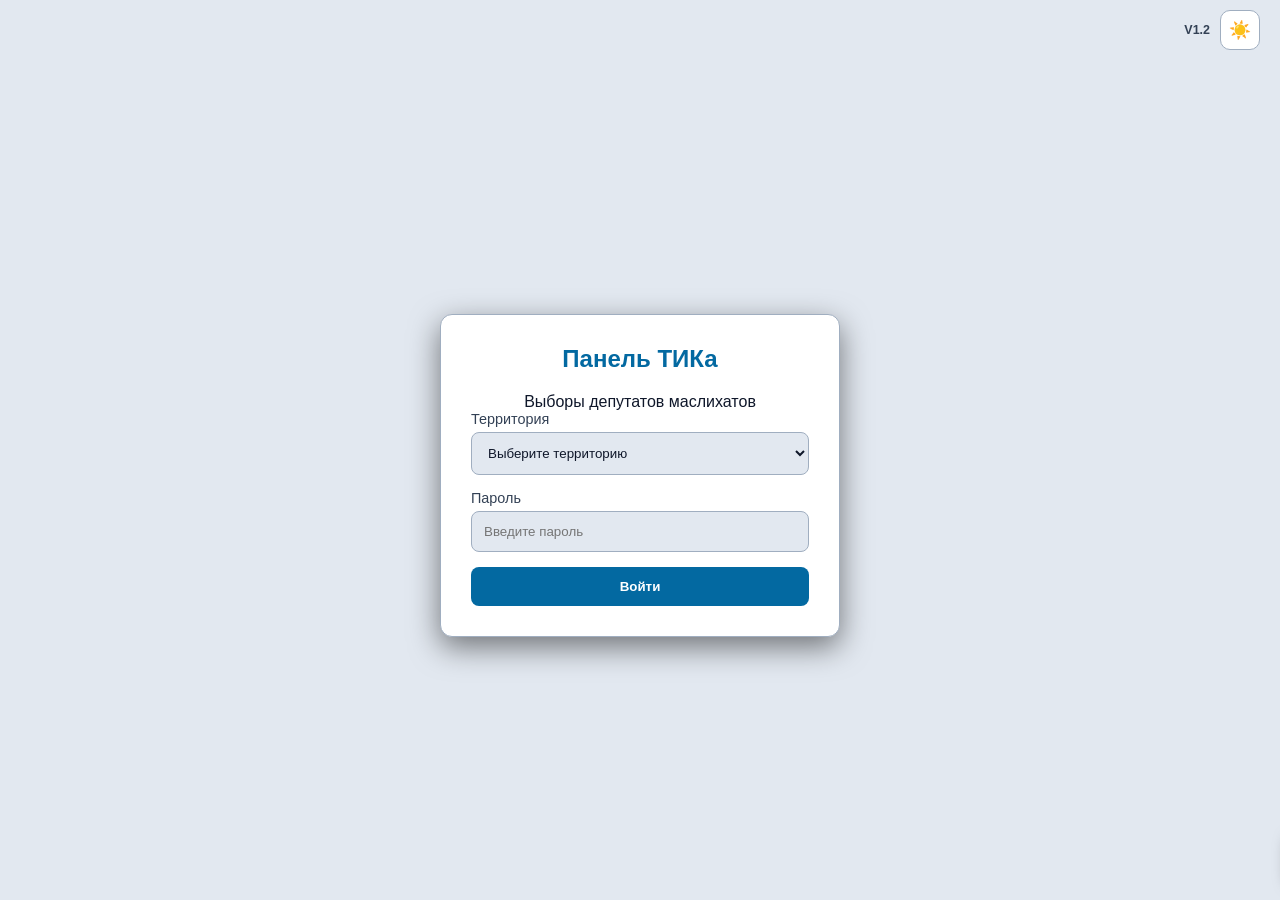
==== commit 7ac5acbb: "Update index.html" ====
--- a/adminbaikau/index.html
+++ b/adminbaikau/index.html
@@ -3,7 +3,7 @@
 <head>
   <meta charset="UTF-8">
   <meta name="viewport" content="width=device-width, initial-scale=1.0">
-  <title>Центр мониторинга · Выборы депутатов маслихатов</title>
+  <title>Панель ТИКа · Выборы депутатов маслихатов</title>
   <meta name="theme-color" content="#0f172a">
   <link rel="icon" type="image/svg+xml" href="data:image/svg+xml,%3Csvg%20xmlns%3D%22http%3A%2F%2Fwww.w3.org%2F2000%2Fsvg%22%20viewBox%3D%220%200%2032%2032%22%3E%3Crect%20width%3D%2232%22%20height%3D%2232%22%20rx%3D%227%22%20fill%3D%22%230f172a%22%2F%3E%3Cpath%20d%3D%22M7%2024h18%22%20stroke%3D%22%2394a3b8%22%20stroke-width%3D%222%22%20stroke-linecap%3D%22round%22%2F%3E%3Crect%20x%3D%228%22%20y%3D%2215%22%20width%3D%224%22%20height%3D%227%22%20rx%3D%221%22%20fill%3D%22%2338bdf8%22%2F%3E%3Crect%20x%3D%2214%22%20y%3D%2211%22%20width%3D%224%22%20height%3D%2211%22%20rx%3D%221%22%20fill%3D%22%2338bdf8%22%2F%3E%3Crect%20x%3D%2220%22%20y%3D%227%22%20width%3D%224%22%20height%3D%2215%22%20rx%3D%221%22%20fill%3D%22%2334d399%22%2F%3E%3C%2Fsvg%3E">
   <script>
@@ -151,7 +151,8 @@
     .search-box { flex-grow: 1; min-width: 250px; }
     .search-box input { width: 100%; padding: 10px 15px; border-radius: 8px; border: 1px solid var(--border-color); background: var(--bg-card); color: var(--text-main); outline: none; }
     
-    .table-container { background: var(--bg-card); border-radius: var(--radius); border: 1px solid var(--border-color); overflow-x: auto; max-height: calc(100vh - 350px); overflow-y: auto; }
+    .table-container { background: var(--bg-card); border-radius: var(--radius); border: 1px solid var(--border-color); overflow-x: auto; }
+    @media (min-width: 1280px) { .table-container { overflow: visible; } }
     table { width: 100%; border-collapse: collapse; text-align: left; font-size: 0.88rem; }
     thead { position: sticky; top: 0; background: var(--bg-card); z-index: 10; box-shadow: 0 2px 10px rgba(0,0,0,0.5); }
     th { padding: 12px 10px; color: var(--text-muted); font-weight: 600; border-bottom: 1px solid var(--border-color); white-space: nowrap; }
@@ -241,7 +242,7 @@
 </head>
 <body>
   <div class="page-tools">
-    <span class="app-version" aria-label="Версия панели 1.1">V1.1</span>
+    <span class="app-version" aria-label="Версия панели 1.2">V1.2</span>
     <button type="button" id="themeToggle" class="theme-toggle" aria-label="Переключить тему">🌙</button>
   </div>
 
@@ -252,7 +253,7 @@
 
   <div id="loginView">
     <form id="loginForm" class="login-card" autocomplete="off">
-      <h2>Центр мониторинга</h2>
+      <h2>Панель ТИКа</h2>
       <p>Выборы депутатов маслихатов</p>
       <p id="demoPanelHint" hidden>Демонстрация · пароль 12345</p>
       <div class="input-group">
@@ -273,7 +274,7 @@
 
   <div id="dashboardView">
     <div class="header">
-      <div><h2>Панель мониторинга</h2>
+      <div><h2>Панель ТИКа</h2>
       <span style="font-size:.85rem;color:var(--text-dim)">Выборы депутатов маслихатов</span>
       <span id="demoPanelBadge" style="font-size:.85rem;color:var(--text-dim)" hidden> · Деморежим</span></div>
       <div class="user-badge">
@@ -413,4 +414,996 @@
                   <option value="Наблюдатель">Наблюдатель</option>
                   <option value="Доверенное лицо">Доверенное лицо</option>
                   <option value="Представитель СМИ">Представитель СМИ</option>
-                  <option value="Иностранный
+                  <option value="Иностранный наблюдатель">Иностранный наблюдатель</option>
+                  <option value="Переводчик">Переводчик</option>
+                </select>
+              </div>
+            </th>
+            <th style="width: 110px;">Пришёл
+              <div class="th-filter"><input type="time" id="filterArrive" aria-label="Пришёл не раньше" title="Пришёл в это время или позже" onchange="applyAllFilters()"></div>
+            </th>
+            <th style="width: 110px;">Ушёл
+              <div class="th-filter"><input type="time" id="filterLeave" aria-label="Ушёл не раньше или ещё на участке" title="Ушёл в это время или позже, либо ещё на участке" onchange="applyAllFilters()"></div>
+            </th>
+            <th style="min-width: 110px;">
+              Наличие
+              <div class="th-filter">
+                <select id="filterStatus">
+                  <option value="НА УЧАСТКЕ">НА УЧАСТКЕ</option>
+                  <option value="УШЕЛ">УШЕЛ</option>
+                  <option value="НЕ БЫЛО">НЕ БЫЛО</option>
+                </select>
+              </div>
+            </th>
+            <th style="min-width: 150px;">
+              Примечание
+              <div class="th-filter">
+                <select id="filterNote">
+                  <option value="есть">Есть запись</option>
+                  <option value="нет">Нет записи</option>
+                </select>
+              </div>
+            </th>
+          </tr>
+        </thead>
+        <tbody id="tableBody"></tbody>
+      </table>
+    </div>
+  </div>
+
+  <dialog class="empty-uik-modal" id="emptyUiksModal" aria-labelledby="emptyUiksTitle">
+    <div class="empty-uik-header">
+      <h2 id="emptyUiksTitle">Проблемные участки</h2>
+      <form method="dialog"><button class="btn-toggle-cov" type="submit">Закрыть</button></form>
+    </div>
+    <p id="emptyUiksTotalText"></p>
+    <div id="emptyUiksContent"></div>
+  </dialog>
+  <div id="toast" class="toast">Уведомление</div>
+
+  <script>
+const UIK_DATABASE = {"г. Павлодар":[1,2,3,4,5,6,7,8,9,10,11,12,13,14,15,16,17,18,19,20,21,22,23,24,25,26,27,28,29,30,31,32,33,34,35,36,37,38,39,40,41,42,43,44,45,46,47,48,49,50,51,52,53,54,55,56,57,58,59,60,61,62,63,64,65,66,67,68,69,70,71,72,73,74,75,76,77,78,79,80,81,82,83,84,85,86,87,88,89,90,91,92,93,94,95,96,97,98,99,100,101,102,103,104,105,107,108,109,110,111,112,113,114,116,117,118,119,120,121,125,126,127,128,129,130,131,132,133,134,580,581,582,583,584,585,586,587,588,595,596],"г. Экибастуз":[513,514,515,516,517,518,519,520,521,522,523,524,525,526,527,528,529,530,531,532,533,534,535,536,537,538,539,540,541,542,543,544,545,546,547,548,549,550,551,552,553,554,555,557,558,559,562,563,564,565,566,567,568,569,570,571,572,573,574,575,576,577,589,590,591],"г. Аксу":[474,475,476,477,478,479,480,481,482,483,484,485,486,487,488,489,490,491,492,493,494,495,496,497,498,499,500,501,502,503,504,505,506,508,509,510,511,512,578,597],"район Аққулы":[325,326,327,328,329,330,331,332,333,334,335,336,337,338,339,340,341,342,343,344,345,346,347,349],"Актогайский район":[135,136,137,139,140,141,142,144,145,146,147,148,149,150,151,152,154,155,156,157,158,159,161,163,164,165,167,168],"Баянаульский район":[172,173,174,175,176,177,178,179,180,181,182,183,184,185,186,187,188,189,190,191,192,193,194,195,196,197,198,199,200,201,203,204,205,206,207,208,209,210,211],"Железинский район":[212,213,214,215,216,217,218,221,222,223,224,225,226,227,228,229,230,231,232,233,234,235,236,237,238,241,242,243,245,246,249,250,251],"Иртышский район":[252,253,254,255,256,257,259,260,261,263,265,266,267,269,271,272,273,274,275,276,277,278,279,280,281,282,283],"Майский район":[352,353,354,356,357,358,359,360,361,363,365,368,372,375,592,593],"Павлодарский район":[376,377,378,379,380,381,382,383,385,386,387,388,389,390,391,392,393,394,396,397,401,402,403,404,405,406,407,408,409,410],"район Тереңкөл":[284,285,286,287,288,289,290,291,292,293,294,296,297,299,300,301,303,304,305,306,308,311,312,314,315,317,319,320,321,323,594],"Успенский район":[412,413,414,416,417,418,419,421,422,423,424,425,426,427,428,429,430,431,432,433,434,436,579],"Щербактинский район":[437,438,439,440,441,442,445,446,447,448,451,452,453,454,455,458,459,461,462,463,464,465,466,469,472,473]};
+function territoryFor(uik) {
+  const text = String(uik || '').trim();
+  if (!/^\d{1,3}$/.test(text)) return '';
+  return Object.keys(UIK_DATABASE).find(name => UIK_DATABASE[name].includes(Number(text))) || '';
+}
+
+function replayEvents(events, district, initial = []) {
+  const records = new Map(initial.map(item => [item.uik + ":" + item.id, {...item}]));
+  const seen = new Set();
+  for (const event of events) {
+    const key = event.uik + ':' + event.uid;
+    if (seen.has(key)) continue;
+    seen.add(key);
+    const recordKey = event.uik + ':' + event.id;
+    const item = records.get(recordKey);
+    if (event.action === 'ПРИШЕЛ' && !item) {
+      records.set(recordKey, {
+        id: event.id, uik: event.uik, district, observer: event.observer, org: event.organization,
+        obsStatus: event.status, arrive: event.time, leave: '', note: event.note, status: 'НА УЧАСТКЕ',
+        firstAt: event.acceptedAt, firstUid: event.uid
+      });
+    } else if (event.action === 'УШЕЛ' && item && !item.leave) {
+      item.leave = event.time;
+      if (event.note) item.note = [item.note, event.note].filter(Boolean).join(' / ');
+      item.status = 'УШЕЛ';
+    } else if (event.action === 'EDIT' && item) {
+      if (event.acceptedAt) item.edits = [...(item.edits || []), event.acceptedAt];
+      Object.assign(item, {
+        observer: event.observer, org: event.organization, obsStatus: event.status, note: event.note,
+        arrive: event.arrive, leave: event.leave, status: event.leave ? 'УШЕЛ' : 'НА УЧАСТКЕ'
+      });
+    } else if (event.action === 'DELETE') {
+      records.delete(recordKey);
+    }
+  }
+  return Array.from(records.values());
+}
+const DEMO = document.documentElement.dataset.observersMode === 'demo';
+const escapeHtml = value => String(value ?? '').replace(/[&<>"']/g, c =>
+  ({'&':'&amp;', '<':'&lt;', '>':'&gt;', '"':'&quot;', "'":'&#39;'}[c]));
+const DEMO_KEY = 'maslikhat-demo-events-v1';
+const demoSeed = [
+  {uik:'1', uid:'demo-pvl-01', id:'demo-pvl-01', action:'ПРИШЕЛ', observer:'Наблюдатель Демо 1', organization:'ОЮЛ «Гражданский союз Павлодарской области»', status:'Наблюдатель', time:'07:15', note:''},
+  {uik:'513', uid:'demo-ekb-01', id:'demo-ekb-01', action:'ПРИШЕЛ', observer:'Наблюдатель Демо 2', organization:'СМИ (ТК Ирбис)', status:'Представитель СМИ', time:'08:30', note:''},
+  {uik:'172', uid:'demo-bay-01', id:'demo-bay-01', action:'ПРИШЕЛ', observer:'Наблюдатель Демо 3', organization:'Партия «Ауыл»', status:'Наблюдатель', time:'09:00', note:''}
+];
+
+function demoCall(action, p) {
+  let shared;
+  try { shared = window.parent.observersDemoStore; } catch (_) {}
+  const events = shared ? shared.events || demoSeed : JSON.parse(localStorage.getItem(DEMO_KEY) || 'null') || demoSeed;
+  if (action === 'loginUik' || action === 'loginPanel') {
+    const role = action === 'loginUik' ? territoryFor(p.uik) : p.login;
+    if ((action === 'loginPanel' && p.password !== '12345') || !role || (role !== 'Штаб' && !Object.prototype.hasOwnProperty.call(UIK_DATABASE, role))) {
+      return {success:false, code:'AUTH', message:action === 'loginUik' ? 'Проверьте номер УИК.' : 'Проверьте логин и пароль.'};
+    }
+    return {success:true, token: action === 'loginUik' ? 'uik:' + p.uik : 'panel:' + role, accessLevel:role};
+  }
+  if (action === 'getDashboardData' && p.token.startsWith('panel:')) {
+    const role = p.token.slice(6);
+    const districts = role === 'Штаб' ? Object.keys(UIK_DATABASE) : [role];
+    return {success:true, accessLevel:role, data:districts.flatMap(d => replayEvents(events.filter(e => territoryFor(e.uik) === d), d))};
+  }
+  const uik = p.token.startsWith('uik:') ? p.token.slice(4) : '';
+  const district = territoryFor(uik);
+  if (!district) return {success:false, code:'AUTH', message:'Войдите на участок.'};
+  if (action === 'snapshot') {
+    return {success:true, data:replayEvents(events.filter(e => e.uik === uik), district)};
+  }
+  if (action === 'write') {
+    const next = events.concat(p.events.map(event => ({...event, uik})));
+    if (shared) shared.events = next;
+    else localStorage.setItem(DEMO_KEY, JSON.stringify(next));
+    return {success:true};
+  }
+  return {success:false, message:'Действие недоступно.'};
+}
+
+async function callServer(action, payload) {
+  const result = DEMO ? demoCall(action, payload) : await callApi(action, payload);
+  if (!result || !result.success) {
+    const error = new Error(result?.message || 'Сервер не подтвердил операцию.');
+    error.code = result?.code;
+    throw error;
+  }
+  return result;
+}
+
+// Один раз вставьте HTTPS-адрес развёртывания Apps Script, который заканчивается на /exec.
+const APPS_SCRIPT_URL = 'https://script.google.com/macros/s/AKfycbybo6KKcKlGpr1sTboTb8d1_KdLPe9kvvGNyO-aqS5dapKulbmviaDIUCOtdeknw0Ig4w/exec';
+
+async function callApi(action, payload) {
+  if (!/^https:\/\/script\.google\.com\/macros\/s\/[A-Za-z0-9_-]+\/exec$/.test(APPS_SCRIPT_URL)) {
+    throw new Error('Администратор ещё не настроил подключение.');
+  }
+  let response;
+  try {
+    response = await fetch(APPS_SCRIPT_URL, {
+      method:'POST', mode:'cors', credentials:'omit', cache:'no-store',
+      headers:{'Content-Type':'text/plain;charset=UTF-8'},
+      body:JSON.stringify({action, payload}),
+      signal:AbortSignal.timeout(action === 'getDashboardData' ? 45000 : 18000)
+    });
+  } catch (error) {
+    if (error.name === 'TimeoutError') throw new Error('Сервер не ответил вовремя.');
+    throw new Error('Нет связи с сервером. Повторите позже.');
+  }
+  if (!response.ok || !response.headers.get('Content-Type')?.includes('application/json')) {
+    throw new Error('Сервер недоступен. Сообщите администратору.');
+  }
+  return await response.json();
+}
+
+
+    const DISTRICT_ORDER = [
+      "г. Павлодар", "г. Экибастуз", "г. Аксу", "Актогайский район", "район Аққулы", "Баянаульский район",
+      "Железинский район", "Иртышский район", "Майский район", "Павлодарский район",
+      "район Тереңкөл", "Успенский район", "Щербактинский район"
+    ];
+
+    const REFRESH_COOLDOWN = DEMO ? 1 : 30;
+    const EXPORT_COOLDOWN = 15;
+    const panelKey = DEMO ? 'maslikhat-panel-demo' : 'maslikhat-panel-live';
+    let panelToken = '';
+    let panelRole = '';
+    const territoryLogin = document.getElementById('loginInput');
+    territoryLogin.add(new Option('Павлодарская область', 'Штаб'));
+    DISTRICT_ORDER.forEach(name => territoryLogin.add(new Option(name, name)));
+    document.getElementById('demoPanelHint').hidden = !DEMO;
+    document.getElementById('demoPanelBadge').hidden = !DEMO;
+    let globalData = []; 
+    let filteredData = []; 
+    let isRefreshing = false;
+    let autoRefreshTimer = null;
+
+    // --- КЛАСС ДЛЯ МУЛЬТИ-ФИЛЬТРОВ ---
+    class MultiSelect {
+      constructor(selectId, placeholder) {
+        this.select = document.getElementById(selectId);
+        this.placeholder = placeholder;
+        this.values = [];
+        this.build();
+      }
+
+      build() {
+        if (this.select.nextElementSibling && this.select.nextElementSibling.classList.contains('ms-wrapper')) {
+          this.select.nextElementSibling.remove();
+        }
+        this.select.style.display = 'none';
+
+        this.wrapper = document.createElement('div');
+        this.wrapper.className = 'ms-wrapper';
+
+        this.btn = document.createElement('div');
+        this.btn.className = 'ms-btn';
+        this.btnText = document.createElement('span');
+        this.btnText.className = 'ms-text';
+        this.btnText.textContent = this.placeholder;
+        this.btn.appendChild(this.btnText);
+        this.btn.insertAdjacentHTML('beforeend', '<span>▾</span>');
+
+        this.dropdown = document.createElement('div');
+        this.dropdown.className = 'ms-dropdown';
+
+        this.populateDropdown();
+
+        this.btn.onclick = (e) => {
+          e.stopPropagation();
+          const isOpen = this.dropdown.classList.contains('show');
+          document.querySelectorAll('.ms-dropdown').forEach(d => d.classList.remove('show'));
+          if (!isOpen) this.dropdown.classList.add('show');
+        };
+
+        this.wrapper.appendChild(this.btn);
+        this.wrapper.appendChild(this.dropdown);
+        this.select.parentNode.insertBefore(this.wrapper, this.select.nextSibling);
+      }
+
+      populateDropdown() {
+        this.dropdown.innerHTML = '';
+        Array.from(this.select.children).forEach(child => {
+          if (child.tagName === 'OPTGROUP') {
+            const group = document.createElement('div');
+            group.className = 'ms-optgroup';
+            group.textContent = child.label;
+            this.dropdown.appendChild(group);
+            Array.from(child.children).forEach(opt => this.addOption(opt));
+          } else if (child.tagName === 'OPTION' && child.value) {
+            this.addOption(child);
+          }
+        });
+      }
+
+      addOption(opt) {
+        const lbl = document.createElement('label');
+        lbl.className = 'ms-option';
+        
+        const chk = document.createElement('input');
+        chk.type = 'checkbox';
+        chk.value = opt.value;
+        chk.checked = this.values.includes(opt.value);
+        
+        if (chk.checked) lbl.classList.add('selected');
+
+        chk.onchange = (e) => {
+          if (e.target.checked) {
+            lbl.classList.add('selected');
+            if (!this.values.includes(opt.value)) this.values.push(opt.value);
+          } else {
+            lbl.classList.remove('selected');
+            this.values = this.values.filter(v => v !== opt.value);
+          }
+          this.updateBtn();
+          applyAllFilters();
+        };
+
+        lbl.appendChild(chk);
+        lbl.appendChild(document.createTextNode(opt.textContent));
+        this.dropdown.appendChild(lbl);
+      }
+
+      updateBtn() {
+        if (this.values.length === 0) {
+          this.btnText.textContent = this.placeholder;
+        } else if (this.values.length === 1) {
+          const opt = this.select.querySelector(`option[value="${this.values[0]}"]`);
+          this.btnText.textContent = opt ? opt.textContent : this.values[0];
+        } else {
+          this.btnText.textContent = `Выбрано: ${this.values.length}`;
+        }
+      }
+
+      clear() {
+        this.values = [];
+        this.dropdown.querySelectorAll('input[type="checkbox"]').forEach(c => {
+          c.checked = false;
+          c.parentElement.classList.remove('selected');
+        });
+        this.updateBtn();
+      }
+
+      selectOnly(value) {
+        this.values = [value];
+        this.populateDropdown();
+        this.updateBtn();
+      }
+
+      getValues() { return this.values; }
+    }
+
+    let msDistrict, msOrg, msObsStatus, msStatus, msNote;
+
+    document.addEventListener('click', (e) => {
+      if (!e.target.closest('.ms-wrapper')) {
+        document.querySelectorAll('.ms-dropdown').forEach(d => d.classList.remove('show'));
+      }
+    });
+
+    const loginView = document.getElementById('loginView');
+    const dashboardView = document.getElementById('dashboardView');
+    const loginForm = document.getElementById('loginForm');
+    const btnRefresh = document.getElementById('btnRefresh');
+    const refreshText = document.getElementById('refreshText');
+    const btnExport = document.getElementById('btnExport');
+    const exportText = document.getElementById('exportText');
+    const btnResetFilters = document.getElementById('btnResetFilters');
+
+    window.onload = () => {
+      msOrg = new MultiSelect('filterOrg', 'Все организации');
+      msObsStatus = new MultiSelect('filterObsStatus', 'Все статусы');
+      msStatus = new MultiSelect('filterStatus', 'Все наличия');
+      msNote = new MultiSelect('filterNote', 'Все примечания');
+
+      panelToken = sessionStorage.getItem(panelKey) || '';
+      if (panelToken) doLogin('', '', true);
+      else loginView.style.display = 'flex';
+    };
+
+    function showToast(msg, isError = false) {
+      const t = document.getElementById('toast');
+      t.textContent = msg;
+      t.style.borderLeftColor = isError ? 'var(--red)' : 'var(--primary)';
+      t.classList.add('show');
+      setTimeout(() => t.classList.remove('show'), 3000);
+    }
+
+    function logout() {
+      sessionStorage.removeItem(panelKey);
+      panelToken = panelRole = '';
+      resetFilters(false);
+      clearInterval(autoRefreshTimer);
+      dashboardView.style.display = 'none';
+      loginView.style.display = 'flex';
+      document.getElementById('loginInput').value = '';
+      document.getElementById('passwordInput').value = '';
+    }
+
+    function timeInMinutes(value) {
+      const match = String(value ?? '').match(/(?:^|[T\s])(\d{1,2}):([0-5]\d)(?=:|\s|Z|[+-]|$)/);
+      if (!match || Number(match[1]) > 23) return null;
+      return Number(match[1]) * 60 + Number(match[2]);
+    }
+
+    function formatTime(val) {
+      const minutes = timeInMinutes(val);
+      if (minutes === null) return val || '-';
+      return [Math.floor(minutes / 60), minutes % 60].map(n => String(n).padStart(2, '0')).join(':');
+    }
+
+    function formatTimeExcel(val) {
+      return val ? formatTime(val) : '';
+    }
+
+    function getOrgBadgeHtml(org) {
+      if (!org || org === "—") return org || "—";
+      
+      if (org.toLowerCase().includes("переводчик")) {
+        let displayOrg = org.replace(/(переводчик)/gi, '🔊 $1');
+        return `<span style="font-weight: 500; color: var(--text-main); line-height: 1.3;">${escapeHtml(displayOrg)}</span>`;
+      }
+
+      let cls = '';
+      if (org.startsWith("СМИ")) cls = 'org-smi';
+      else if (org.startsWith("Наблюдатели от иностранных государств") || org.startsWith("Наблюдатели международных организаций")) cls = 'org-foreign';
+      else if (org.includes("Әділет")) cls = 'org-adilet';
+      else if (org.includes("социал-демократическая")) cls = 'org-osdp';
+      else if (org.includes("Байтақ")) cls = 'org-baitak';
+      else if (org.includes("Народная партия")) cls = 'org-npk';
+      else if (org.includes("Ауыл")) cls = 'org-auyl';
+      else if (org.includes("Ак жол")) cls = 'org-akzhol';
+      else if (org.includes("Respublica")) cls = 'org-respublica';
+      else {
+        cls = 'org-rep'; 
+      }
+      
+      return `<span class="org-badge ${cls}">${escapeHtml(org)}</span>`;
+    }
+
+    function toggleCoverage(contentId, buttonId) {
+      const content = document.getElementById(contentId);
+      const button = document.getElementById(buttonId);
+      content.hidden = !content.hidden;
+      button.setAttribute('aria-expanded', String(!content.hidden));
+      button.textContent = content.hidden ? 'Развернуть ▾' : 'Свернуть ▴';
+    }
+
+    function toggleDistrictCoverage() { toggleCoverage('districtCoverageGrid', 'btnToggleCov'); }
+    function toggleMatrixCoverage() { toggleCoverage('matrixCoverageContent', 'btnToggleMatrix'); }
+
+    loginForm.addEventListener('submit', (e) => {
+      e.preventDefault();
+      const l = document.getElementById('loginInput').value.trim();
+      const p = document.getElementById('passwordInput').value.trim();
+      doLogin(l, p, false);
+    });
+
+    async function doLogin(login, password, isAuto = false) {
+      const btn = document.getElementById('btnLogin');
+      const spinner = document.getElementById('loginSpinner');
+      const text = document.getElementById('loginText');
+      const errBox = document.getElementById('loginError');
+      
+      if (!isAuto) {
+        btn.disabled = true; spinner.style.display = 'block'; text.textContent = 'Проверка...'; errBox.style.display = 'none';
+      }
+
+      try {
+        if (!isAuto) panelToken = (await callServer('loginPanel', {login, password})).token;
+        const json = await callServer('getDashboardData', {token:panelToken});
+        {
+          panelRole = json.accessLevel;
+          sessionStorage.setItem(panelKey, panelToken);
+          document.getElementById('passwordInput').value = '';
+          const displayRole = json.accessLevel === "Штаб" ? "Павлодарская область" : json.accessLevel;
+          document.getElementById('userRoleText').textContent = displayRole;
+
+          document.getElementById('initLoader').style.display = 'none';
+          loginView.style.display = 'none';
+          dashboardView.style.display = 'block';
+          
+          globalData = json.data;
+          populateDynamicFilters();
+          updateCoverageStats();
+          applyAllFilters();
+          showToast(`Успешный вход: ${displayRole}`);
+
+          clearInterval(autoRefreshTimer);
+          autoRefreshTimer = setInterval(() => {
+            if (document.visibilityState === 'visible') fetchAndRenderData();
+          }, 90000 + Math.random() * 20000);
+        }
+      } catch (error) {
+        if (error.code === 'AUTH') {
+          panelToken = panelRole = '';
+          sessionStorage.removeItem(panelKey);
+        }
+        document.getElementById('initLoader').style.display = 'none';
+        loginView.style.display = 'flex';
+        errBox.textContent = error.message;
+        errBox.style.display = 'block';
+      } finally {
+        if (!isAuto) {
+          btn.disabled = false; spinner.style.display = 'none'; text.textContent = 'Войти';
+        }
+      }
+    }
+
+    function populateDynamicFilters() {
+      const distSelect = document.getElementById('filterDistrict');
+      const userRole = panelRole;
+      
+      const currentValues = msDistrict ? msDistrict.getValues() : [];
+
+      distSelect.innerHTML = '';
+      DISTRICT_ORDER.forEach(d => {
+        if (userRole === "Штаб" || d === userRole) {
+          distSelect.innerHTML += `<option value="${d}">${d}</option>`;
+        }
+      });
+
+      if (!msDistrict) {
+         msDistrict = new MultiSelect('filterDistrict', 'Все районы');
+      } else {
+         msDistrict.build();
+         msDistrict.values = currentValues.filter(v => Array.from(distSelect.options).some(o => o.value === v));
+         msDistrict.populateDropdown();
+         msDistrict.updateBtn();
+      }
+    }
+
+    function coverageDistricts() {
+      return panelRole === 'Штаб' ? DISTRICT_ORDER : [panelRole];
+    }
+
+    function coverageStats() {
+      const counts = new Map();
+      for (const item of getUniqueRecords(globalData)) {
+        const key = stationKey(item.district, item.uik);
+        const stats = counts.get(key) || {active:0, left:0, total:0};
+        stats.active += Number(item.status === 'НА УЧАСТКЕ');
+        stats.left += Number(item.status === 'УШЕЛ');
+        stats.total++;
+        counts.set(key, stats);
+      }
+      return coverageDistricts().map(district => ({
+        district,
+        stations:(UIK_DATABASE[district] || []).map(uik => ({
+          uik, ...(counts.get(stationKey(district, uik)) || {active:0, left:0, total:0})
+        }))
+      }));
+    }
+
+    function stationKey(district, uik) {
+      return JSON.stringify([String(district ?? '').trim(), String(uik ?? '').trim()]);
+    }
+
+    function personKey(item) {
+      return JSON.stringify([
+        stationKey(item.district, item.uik), String(item.observer ?? '').trim().replace(/\s+/g, ' ').toLowerCase()
+      ]);
+    }
+
+    function coverageTile(district, {uik, active, left, total}) {
+      const color = !total ? '' : !active ? ' all-left' : active < left ? ' some-left' : ' present';
+      const label = `${district}, УИК № ${uik}. На участке: ${active}. Ушли: ${left}. Всего: ${total}.`;
+      return `<button type="button" class="uik-cube${color}" data-district="${escapeHtml(district)}" data-uik="${uik}"
+        title="${escapeHtml(label)}" aria-label="${escapeHtml(label)}">
+        <strong>${uik}</strong><span class="uik-counts"><span>${active}</span><span>${left}</span><span>${total}</span></span>
+      </button>`;
+    }
+
+    function updateCoverageStats() {
+      const areas = coverageStats();
+      const grid = document.getElementById('districtCoverageGrid');
+      const matrix = document.getElementById('matrixCoverageCard');
+      const isRegional = panelRole === 'Штаб';
+      matrix.classList.toggle('hidden-field', !isRegional);
+      document.getElementById('districtCoverageLegend').hidden = isRegional;
+      grid.className = isRegional ? 'district-coverage-grid' : 'uik-cubes';
+      let total = 0;
+      let covered = 0;
+      const summaries = [];
+      const groups = [];
+      for (const {district, stations} of areas) {
+        const known = stations.filter(station => station.total > 0).length;
+        total += stations.length;
+        covered += known;
+        if (isRegional) {
+          const percent = stations.length ? Math.round(known / stations.length * 100) : 0;
+          summaries.push(`<button type="button" class="dist-cov-item" data-district="${escapeHtml(district)}">
+            <span class="dist-cov-name">${escapeHtml(district)}</span>
+            <span class="dist-cov-stats">
+              <span class="dist-cov-covered"><span aria-hidden="true">🟢</span> <b>${known}</b> / ${stations.length} (${percent}%)</span>
+              <span class="dist-cov-empty"><span aria-hidden="true">🟡</span> <b>${stations.length - known}</b> без набл.</span>
+            </span>
+          </button>`);
+        }
+        groups.push(`${isRegional ? `<h3 class="uik-area-title">${escapeHtml(district)}</h3>` : ''}
+          <div class="uik-cubes">${stations.map(station => coverageTile(district, station)).join('')}</div>`);
+      }
+      grid.innerHTML = (isRegional ? summaries : groups).join('');
+      document.getElementById('matrixCoverageContent').innerHTML = isRegional ? groups.join('') : '';
+      document.getElementById('covActiveTotal').textContent = `Задействовано: ${covered} / ${total} (${total ? Math.round(covered / total * 100) : 0}%)`;
+      document.getElementById('covEmptyTotal').textContent = `Без отметок: ${total - covered}`;
+    }
+
+    function showEmptyUiksModal() {
+      let neverVisited = 0;
+      let allLeft = 0;
+      const sections = coverageStats().map(({district, stations}) => {
+        const tiles = stations.filter(station => !station.active).map(({uik, left, total}) => {
+          const status = total ? 'УШЕЛ' : 'НЕ БЫЛО';
+          if (total) allLeft++;
+          else neverVisited++;
+          return `<button type="button" class="empty-uik-item ${total ? 'all-left' : 'never-visited'}"
+            data-district="${escapeHtml(district)}" data-uik="${uik}" data-status="${status}">
+            <strong>УИК № ${uik}</strong><span>${total ? `Все ушли: ${left}` : 'Никто не пришёл'}</span>
+          </button>`;
+        });
+        return tiles.length ? `<h3 class="uik-area-title">${escapeHtml(district)}</h3><div class="empty-uik-grid">${tiles.join('')}</div>` : '';
+      });
+      document.getElementById('emptyUiksTotalText').textContent =
+        `Без наблюдателей сейчас: ${allLeft + neverVisited}. Все ушли: ${allLeft}. Никто не пришёл: ${neverVisited}.`;
+      document.getElementById('emptyUiksContent').innerHTML = sections.join('') || '<p>На всех участках есть наблюдатели.</p>';
+      document.getElementById('emptyUiksModal').showModal();
+    }
+
+    ['districtCoverageGrid', 'matrixCoverageContent', 'emptyUiksContent'].forEach(id => {
+      document.getElementById(id).addEventListener('click', event => {
+        const button = event.target.closest('button[data-district]');
+        if (!button) return;
+        const {district, uik = '', status} = button.dataset;
+        if (status) {
+          resetFilters(false);
+          msStatus.selectOnly(status);
+          document.getElementById('emptyUiksModal').close();
+        }
+        msDistrict.selectOnly(district);
+        document.getElementById('filterUik').value = uik;
+        applyAllFilters();
+      });
+    });
+
+    async function fetchAndRenderData() {
+      if (isRefreshing) return;
+      isRefreshing = true;
+      btnRefresh.disabled = true;
+      refreshText.textContent = "Загрузка...";
+      
+      const requestToken = panelToken;
+      try {
+        const json = await callServer('getDashboardData', {token:requestToken});
+        if (panelToken === requestToken) {
+          globalData = json.data;
+          updateCoverageStats();
+          applyAllFilters();
+          showToast('Данные обновлены');
+        }
+      } catch (error) {
+        if (panelToken === requestToken) {
+          showToast(error.message, true);
+          if (error.code === 'AUTH') logout();
+        }
+      } finally {
+        let countdown = REFRESH_COOLDOWN;
+        refreshText.textContent = `Обновляем данные... ${countdown} сек`;
+        
+        const timerId = setInterval(() => {
+          countdown--;
+          if (countdown > 0) {
+            refreshText.textContent = `Обновляем данные... ${countdown} сек`;
+          } else {
+            clearInterval(timerId);
+            btnRefresh.disabled = false;
+            refreshText.textContent = "Обновить данные";
+            isRefreshing = false;
+          }
+        }, 1000);
+      }
+    }
+
+    function countUniquePersons(dataArray) {
+      return getUniqueRecords(dataArray).length + dataArray.filter(item => item.status === 'НЕ БЫЛО').length;
+    }
+
+    // A person can have more than one visit at the same polling station.
+    function getUniqueRecords(records) {
+      const people = new Map();
+      for (const record of records) {
+        if (record.status === 'НЕ БЫЛО') continue;
+        const key = personKey(record);
+        const existing = people.get(key);
+        if (!existing) {
+          people.set(key, {...record});
+          continue;
+        }
+        if (record.status === 'НА УЧАСТКЕ') existing.status = record.status;
+        const note = String(record.note ?? '').trim();
+        const existingNote = String(existing.note ?? '');
+        if (note && !existingNote.includes(note)) {
+          existing.note = [existingNote, note].filter(Boolean).join('; ');
+        }
+      }
+      return [...people.values()];
+    }
+
+    function updateResetButtonState() {
+      const searchVal = document.getElementById('searchInput').value.trim();
+      const distVals = msDistrict ? msDistrict.getValues() : [];
+      const uikVal = document.getElementById('filterUik').value.trim();
+      const fioVal = document.getElementById('filterFio').value.trim();
+      const orgVals = msOrg ? msOrg.getValues() : [];
+      const obsStatusVals = msObsStatus ? msObsStatus.getValues() : [];
+      const statusVals = msStatus ? msStatus.getValues() : [];
+      const noteVals = msNote ? msNote.getValues() : [];
+
+      const hasActiveFilters = Boolean(searchVal || distVals.length || uikVal || fioVal || orgVals.length ||
+        obsStatusVals.length || statusVals.length || noteVals.length ||
+        document.getElementById('filterArrive').value || document.getElementById('filterLeave').value);
+      
+      const uniquePersonsCount = countUniquePersons(filteredData);
+      btnResetFilters.disabled = !hasActiveFilters;
+      btnResetFilters.innerHTML = `<span>🗑️</span> Сбросить фильтры (${uniquePersonsCount})`;
+    }
+
+    function applyAllFilters() {
+      const searchVal = document.getElementById('searchInput').value.toLowerCase().trim();
+      const distVals = msDistrict ? msDistrict.getValues() : [];
+      const uikVal = document.getElementById('filterUik').value.trim();
+      const fioVal = document.getElementById('filterFio').value.toLowerCase().trim();
+      const orgVals = msOrg ? msOrg.getValues() : [];
+      const obsStatusVals = msObsStatus ? msObsStatus.getValues() : [];
+      const statusVals = msStatus ? msStatus.getValues() : [];
+      const noteVals = msNote ? msNote.getValues() : [];
+      
+      const userRole = panelRole;
+      const arriveAfter = timeInMinutes(document.getElementById('filterArrive').value);
+      const leaveAfter = timeInMinutes(document.getElementById('filterLeave').value);
+
+      const matchesOtherFilters = (item) => {
+        if (searchVal) {
+          const matchSearch = item.uik.toLowerCase().includes(searchVal) ||
+                              item.observer.toLowerCase().includes(searchVal) ||
+                              item.district.toLowerCase().includes(searchVal) ||
+                              item.org.toLowerCase().includes(searchVal);
+          if (!matchSearch) return false;
+        }
+
+        if (distVals.length > 0 && !distVals.includes(item.district)) return false;
+        if (uikVal && String(item.uik).trim() !== uikVal) return false;
+        if (fioVal && !item.observer.toLowerCase().includes(fioVal)) return false;
+
+        if (orgVals.length > 0) {
+          let matchOrg = false;
+          for(let o of orgVals) {
+            if (o === "СМИ" && item.org.startsWith("СМИ")) matchOrg = true;
+            else if (o === "Наблюдатели от иностранных государств" && item.org.startsWith("Наблюдатели от иностранных государств")) matchOrg = true;
+            else if (o === "Наблюдатели международных организаций" && item.org.startsWith("Наблюдатели международных организаций")) matchOrg = true;
+            else if (item.org.includes(o)) matchOrg = true;
+          }
+          if (!matchOrg) return false;
+        }
+
+        if (obsStatusVals.length > 0 && !obsStatusVals.includes(item.obsStatus)) return false;
+
+        if (noteVals.length > 0) {
+          const hasNote = item.note && String(item.note).trim() !== "";
+          let matchNote = false;
+          if (noteVals.includes("есть") && hasNote) matchNote = true;
+          if (noteVals.includes("нет") && !hasNote) matchNote = true;
+          if (!matchNote) return false;
+        }
+
+        if (arriveAfter !== null) {
+          const arrive = timeInMinutes(item.arrive);
+          if (arrive === null || arrive < arriveAfter) return false;
+        }
+        if (leaveAfter !== null && item.status !== 'НА УЧАСТКЕ') {
+          const leave = timeInMinutes(item.leave);
+          if (leave === null || leave < leaveAfter) return false;
+        }
+        return true;
+      };
+
+      let filteredRecords = globalData.filter(item => {
+        if (item.status === "НЕ БЫЛО") return false;
+        return matchesOtherFilters(item);
+      });
+
+      filteredData = [];
+
+      filteredRecords.forEach(item => {
+        if (statusVals.length === 0 || statusVals.includes(item.status)) {
+          filteredData.push(item);
+        }
+      });
+
+      if (arriveAfter === null && leaveAfter === null && statusVals.includes("НЕ БЫЛО")) {
+        let districtsToCheck = distVals.length > 0 ? distVals : (userRole !== "Штаб" ? [userRole] : DISTRICT_ORDER);
+        
+        districtsToCheck.forEach(dist => {
+          const allUiksInDist = UIK_DATABASE[dist] || [];
+          allUiksInDist.forEach(uikNum => {
+            const strUik = String(uikNum);
+            if (uikVal && strUik !== uikVal) return;
+            
+            const hasRecord = filteredRecords.some(r => r.district === dist && String(r.uik).trim() === strUik);
+            
+            if (!hasRecord) {
+              filteredData.push({
+                district: dist,
+                uik: strUik,
+                observer: "—",
+                org: "—",
+                obsStatus: "—",
+                arrive: "—",
+                leave: "—",
+                status: "НЕ БЫЛО",
+                note: ""
+              });
+            }
+          });
+        });
+      }
+
+      filteredData.sort((a, b) => (parseInt(a.uik, 10) || 0) - (parseInt(b.uik, 10) || 0));
+      renderTable(filteredData);
+      updateResetButtonState();
+    }
+
+    function resetFilters(render = true) {
+      document.getElementById('filterArrive').value = '';
+      document.getElementById('filterLeave').value = '';
+      document.getElementById('searchInput').value = '';
+      document.getElementById('filterUik').value = '';
+      document.getElementById('filterFio').value = '';
+      if(msDistrict) msDistrict.clear();
+      if(msOrg) msOrg.clear();
+      if(msObsStatus) msObsStatus.clear();
+      if(msStatus) msStatus.clear();
+      if(msNote) msNote.clear();
+      if (render) applyAllFilters();
+    }
+
+    // РЕНДЕР ТАБЛИЦЫ С УЧЕТОМ УНИКАЛЬНОСТИ ЧЕЛОВЕКА НА УИКЕ
+    function renderTable(dataArray) {
+      let html = "";
+      const people = getUniqueRecords(globalData);
+      const active = people.filter(item => item.status === 'НА УЧАСТКЕ').length;
+      const left = people.filter(item => item.status === 'УШЕЛ').length;
+      const uniqueObservers = people.length;
+
+      if (dataArray.length === 0) {
+        html = `<tr><td colspan="10" style="text-align: center; padding: 50px 20px; font-size: 1.1rem; color: var(--text-dim); background: var(--bg-main);">🔍 По выбранным фильтрам ничего не найдено</td></tr>`;
+      } else {
+        const personKeyMap = new Map();
+        let uniqueNumberCounter = 0;
+
+        dataArray.forEach((item) => {
+          let badgeClass = "bg-green";
+          if (item.status === "УШЕЛ") badgeClass = "bg-red";
+          else if (item.status === "НЕ БЫЛО") badgeClass = "bg-orange";
+
+          const noteDisplay = item.note ? `<span class="note-marker">${escapeHtml(item.note)}</span>` : '';
+          const orgDisplay = getOrgBadgeHtml(item.org);
+
+          // ЛОГИКА ПРИСВОЕНИЯ НОМЕРА №:
+          let rowNumber;
+          if (item.status === "НЕ БЫЛО") {
+            uniqueNumberCounter++;
+            rowNumber = uniqueNumberCounter;
+          } else {
+            const key = personKey(item);
+            if (personKeyMap.has(key)) {
+              rowNumber = personKeyMap.get(key);
+            } else {
+              uniqueNumberCounter++;
+              personKeyMap.set(key, uniqueNumberCounter);
+              rowNumber = uniqueNumberCounter;
+            }
+          }
+
+          html += `<tr>
+            <td><b>${rowNumber}</b></td>
+            <td><b>${escapeHtml(item.district)}</b></td>
+            <td><b>${escapeHtml(item.uik)}</b></td>
+            <td>${escapeHtml(item.observer)}</td>
+            <td style="font-size:0.8rem;">${orgDisplay}</td>
+            <td>${escapeHtml(item.obsStatus)}</td>
+            <td>${escapeHtml(formatTime(item.arrive))}</td>
+            <td>${escapeHtml(formatTime(item.leave))}</td>
+            <td><span class="status-badge ${badgeClass}">${escapeHtml(item.status)}</span></td>
+            <td style="font-size:0.8rem;">${noteDisplay}</td>
+          </tr>`;
+        });
+      }
+
+      document.getElementById('tableBody').innerHTML = html;
+      document.getElementById('statActive').textContent = active;
+      document.getElementById('statLeft').textContent = left;
+      document.getElementById('statUnique').textContent = uniqueObservers;
+    }
+
+    // ==========================================
+    // ЛОГИКА ГЕНЕРАЦИИ ТАБЛИЦЫ ДЛЯ ТИК
+    // ==========================================
+    let excelRequest;
+    async function loadExcel() {
+      if (window.ExcelJS) return true;
+      if (!excelRequest) excelRequest = new Promise((resolve, reject) => {
+        const script = document.createElement('script');
+        script.src = 'https://cdnjs.cloudflare.com/ajax/libs/exceljs/4.3.0/exceljs.min.js';
+        const timeout = setTimeout(() => { script.remove(); reject(); }, 8000);
+        script.onload = () => { clearTimeout(timeout); resolve(); };
+        script.onerror = () => { clearTimeout(timeout); script.remove(); reject(); };
+        document.head.appendChild(script);
+      });
+      try {
+        await excelRequest;
+        return Boolean(window.ExcelJS);
+      } catch (_) {
+        excelRequest = null;
+        showToast('Для выгрузки Excel требуется подключение к интернету.', true);
+        return false;
+      }
+    }
+
+    // ==========================================
+    // СТАНДАРТНЫЙ ЭКСПОРТ ТАБЛИЦЫ
+    // ==========================================
+    async function exportToExcel() {
+      if (!await loadExcel()) return;
+      btnExport.disabled = true;
+
+      try {
+        const distVals = msDistrict ? msDistrict.getValues() : [];
+        const userRole = panelRole;
+        
+        let areaName = "Область_Список";
+        if (distVals.length === 1) areaName = distVals[0];
+        else if (userRole !== "Штаб") areaName = userRole;
+
+        const now = new Date();
+        const hh = String(now.getHours()).padStart(2, '0');
+        const mm = String(now.getMinutes()).padStart(2, '0');
+        const fileName = `${areaName}_${hh}-${mm}.xlsx`;
+
+        const workbook = new ExcelJS.Workbook();
+
+        function addSheetWithData(sheetName, data) {
+          const ws = workbook.addWorksheet(sheetName);
+          
+          ws.columns = [
+            { header: '№', key: 'index', width: 5 },
+            { header: 'Район / Город', key: 'district', width: 20 },
+            { header: 'УИК', key: 'uik', width: 10 },
+            { header: 'ФИО Наблюдателя', key: 'observer', width: 30 },
+            { header: 'Организация', key: 'org', width: 35 },
+            { header: 'Статус', key: 'obsStatus', width: 22 },
+            { header: 'Пришел', key: 'arrive', width: 10 },
+            { header: 'Ушел', key: 'leave', width: 10 },
+            { header: 'Наличие', key: 'status', width: 15 },
+            { header: 'Примечание', key: 'note', width: 35 }
+          ];
+
+          data.forEach((item, idx) => {
+            ws.addRow({
+              index: idx + 1,
+              district: item.district,
+              uik: item.uik,
+              observer: item.observer,
+              org: item.org,
+              obsStatus: item.obsStatus,
+              arrive: formatTimeExcel(item.arrive),
+              leave: formatTimeExcel(item.leave),
+              status: item.status,
+              note: item.note || ''
+            });
+          });
+
+          ws.eachRow({ includeEmpty: false }, function(row, rowNumber) {
+            row.eachCell({ includeEmpty: false }, function(cell, colNumber) {
+              cell.border = { top: { style: 'thin' }, left: { style: 'thin' }, bottom: { style: 'thin' }, right: { style: 'thin' } };
+              if (rowNumber === 1) {
+                cell.font = { bold: true };
+                cell.fill = { type: 'pattern', pattern: 'solid', fgColor: { argb: 'FFE2EFDA' } };
+              }
+            });
+          });
+        }
+
+        addSheetWithData('Главная', filteredData);
+
+        if (userRole === "Штаб" && distVals.length === 0) {
+          const distSet = new Set();
+          filteredData.forEach(item => { if (item.district && item.district !== "—") distSet.add(item.district); });
+          Array.from(distSet).forEach(dist => {
+            const distData = filteredData.filter(item => item.district === dist);
+            if (distData.length > 0) addSheetWithData(dist.substring(0, 31), distData);
+          });
+        } else {
+          const uikSet = new Set();
+          filteredData.forEach(item => { if (item.uik && item.uik !== "—") uikSet.add(item.uik); });
+          Array.from(uikSet).sort((a, b) => parseInt(a, 10) - parseInt(b, 10)).forEach(uikNum => {
+            const uikData = filteredData.filter(item => item.uik === String(uikNum));
+            if (uikData.length > 0) addSheetWithData(`УИК ${uikNum}`, uikData);
+          });
+        }
+
+        const buffer = await workbook.xlsx.writeBuffer();
+        const blob = new Blob([buffer], { type: 'application/vnd.openxmlformats-officedocument.spreadsheetml.sheet' });
+        const link = document.createElement("a");
+        const url = URL.createObjectURL(blob);
+        
+        link.setAttribute("href", url);
+        link.setAttribute("download", fileName);
+        link.style.visibility = 'hidden';
+        document.body.appendChild(link);
+        link.click();
+        document.body.removeChild(link);
+        
+        showToast("Файл Excel успешно скачан!");
+      } catch(e) {
+        console.error(e);
+        showToast("Ошибка при выгрузке", true);
+      } finally {
+        let countdown = EXPORT_COOLDOWN;
+        exportText.textContent = `Загрузка... ${countdown} сек`;
+        
+        const timerId = setInterval(() => {
+          countdown--;
+          if (countdown > 0) {
+            exportText.textContent = `Загрузка... ${countdown} сек`;
+          } else {
+            clearInterval(timerId);
+            btnExport.disabled = false;
+            exportText.textContent = "Выгрузить текущий список";
+          }
+        }, 1000);
+      }
+    }
+  </script>
+</body>
+</html>
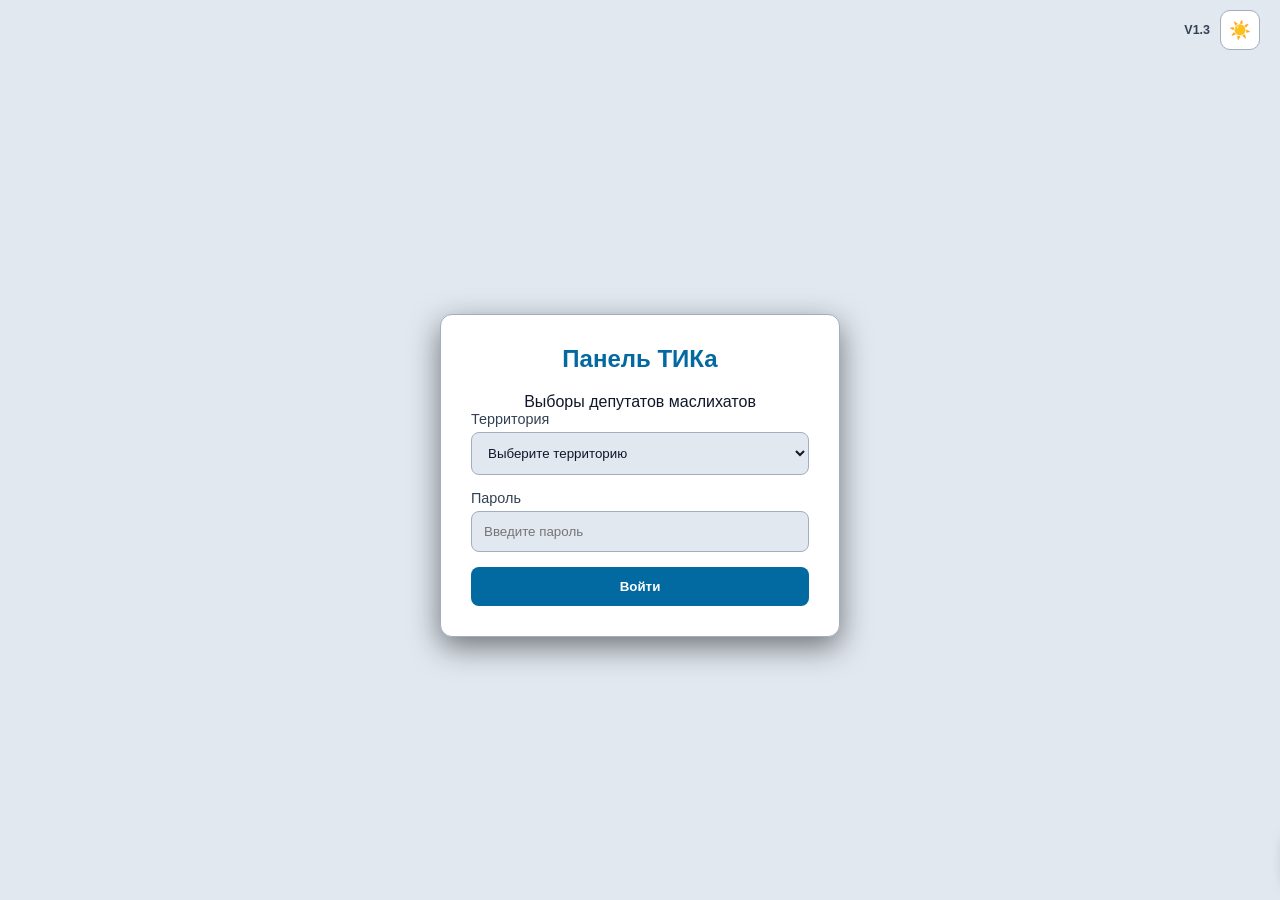
==== commit 96c2d25d: "Update index.html" ====
--- a/adminbaikau/index.html
+++ b/adminbaikau/index.html
@@ -152,7 +152,6 @@
     .search-box input { width: 100%; padding: 10px 15px; border-radius: 8px; border: 1px solid var(--border-color); background: var(--bg-card); color: var(--text-main); outline: none; }
     
     .table-container { background: var(--bg-card); border-radius: var(--radius); border: 1px solid var(--border-color); overflow-x: auto; }
-    @media (min-width: 1280px) { .table-container { overflow: visible; } }
     table { width: 100%; border-collapse: collapse; text-align: left; font-size: 0.88rem; }
     thead { position: sticky; top: 0; background: var(--bg-card); z-index: 10; box-shadow: 0 2px 10px rgba(0,0,0,0.5); }
     th { padding: 12px 10px; color: var(--text-muted); font-weight: 600; border-bottom: 1px solid var(--border-color); white-space: nowrap; }
@@ -242,7 +241,7 @@
 </head>
 <body>
   <div class="page-tools">
-    <span class="app-version" aria-label="Версия панели 1.2">V1.2</span>
+    <span class="app-version" aria-label="Версия панели 1.3">V1.3</span>
     <button type="button" id="themeToggle" class="theme-toggle" aria-label="Переключить тему">🌙</button>
   </div>
 
@@ -444,6 +443,7 @@
                 </select>
               </div>
             </th>
+            <th style="min-width: 170px;">Правки</th>
           </tr>
         </thead>
         <tbody id="tableBody"></tbody>
@@ -1049,6 +1049,22 @@
     }
 
     // A person can have more than one visit at the same polling station.
+    function renderEditHistory(item) {
+      const raw = item.edits;
+      const edits = (Array.isArray(raw) ? raw : raw ? [raw] : [])
+        .filter(value => value !== null && value !== undefined && value !== '');
+      if (!edits.length) return '<span style="color:var(--text-muted)">—</span>';
+      const times = edits.map(value => {
+        const date = new Date(value);
+        return Number.isNaN(date.getTime()) ? String(value) :
+          date.toLocaleString('ru-RU', {timeZone:'Asia/Almaty'});
+      });
+      return '<details><summary style="cursor:pointer;color:var(--orange)">✎ Изменена (' +
+        edits.length + ')</summary><ol style="padding-left:18px;white-space:normal">' +
+        times.map(value => '<li>' + escapeHtml(value) + '</li>').join('') +
+        '</ol></details>';
+    }
+
     function getUniqueRecords(records) {
       const people = new Map();
       for (const record of records) {
@@ -1216,7 +1232,7 @@
       const uniqueObservers = people.length;
 
       if (dataArray.length === 0) {
-        html = `<tr><td colspan="10" style="text-align: center; padding: 50px 20px; font-size: 1.1rem; color: var(--text-dim); background: var(--bg-main);">🔍 По выбранным фильтрам ничего не найдено</td></tr>`;
+        html = `<tr><td colspan="11" style="text-align: center; padding: 50px 20px; font-size: 1.1rem; color: var(--text-dim); background: var(--bg-main);">🔍 По выбранным фильтрам ничего не найдено</td></tr>`;
       } else {
         const personKeyMap = new Map();
         let uniqueNumberCounter = 0;
@@ -1256,6 +1272,7 @@
             <td>${escapeHtml(formatTime(item.leave))}</td>
             <td><span class="status-badge ${badgeClass}">${escapeHtml(item.status)}</span></td>
             <td style="font-size:0.8rem;">${noteDisplay}</td>
+            <td style="font-size:0.8rem;">${renderEditHistory(item)}</td>
           </tr>`;
         });
       }
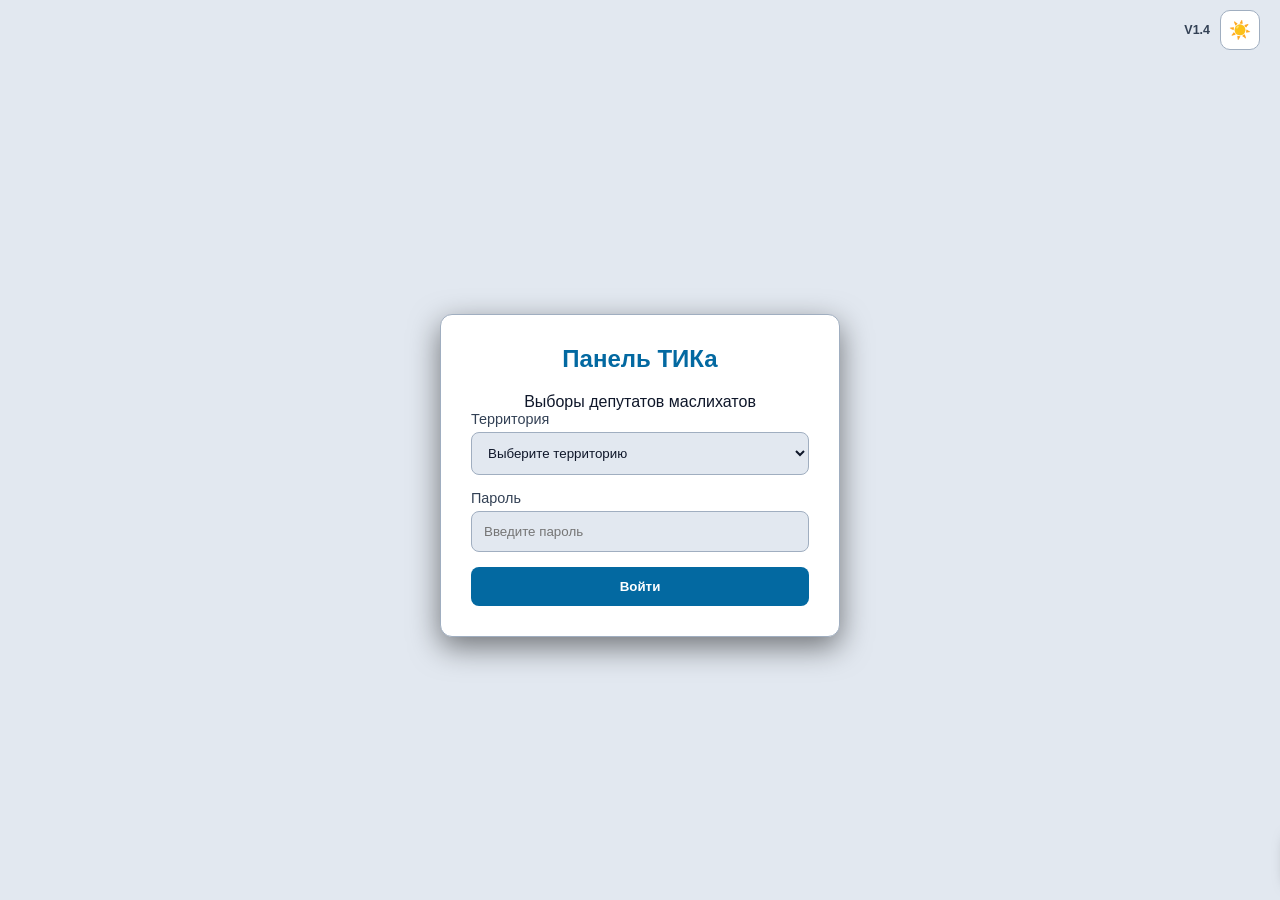
==== commit a260f1ab: "Update index.html" ====
--- a/adminbaikau/index.html
+++ b/adminbaikau/index.html
@@ -241,7 +241,7 @@
 </head>
 <body>
   <div class="page-tools">
-    <span class="app-version" aria-label="Версия панели 1.3">V1.3</span>
+    <span class="app-version" aria-label="Версия панели 1.4">V1.4</span>
     <button type="button" id="themeToggle" class="theme-toggle" aria-label="Переключить тему">🌙</button>
   </div>
 
@@ -1050,7 +1050,7 @@
 
     // A person can have more than one visit at the same polling station.
     function renderEditHistory(item) {
-      const raw = item.edits;
+      const raw = item.editHistory?.length ? item.editHistory : item.edits;
       const edits = (Array.isArray(raw) ? raw : raw ? [raw] : [])
         .filter(value => value !== null && value !== undefined && value !== '');
       if (!edits.length) return '<span style="color:var(--text-muted)">—</span>';
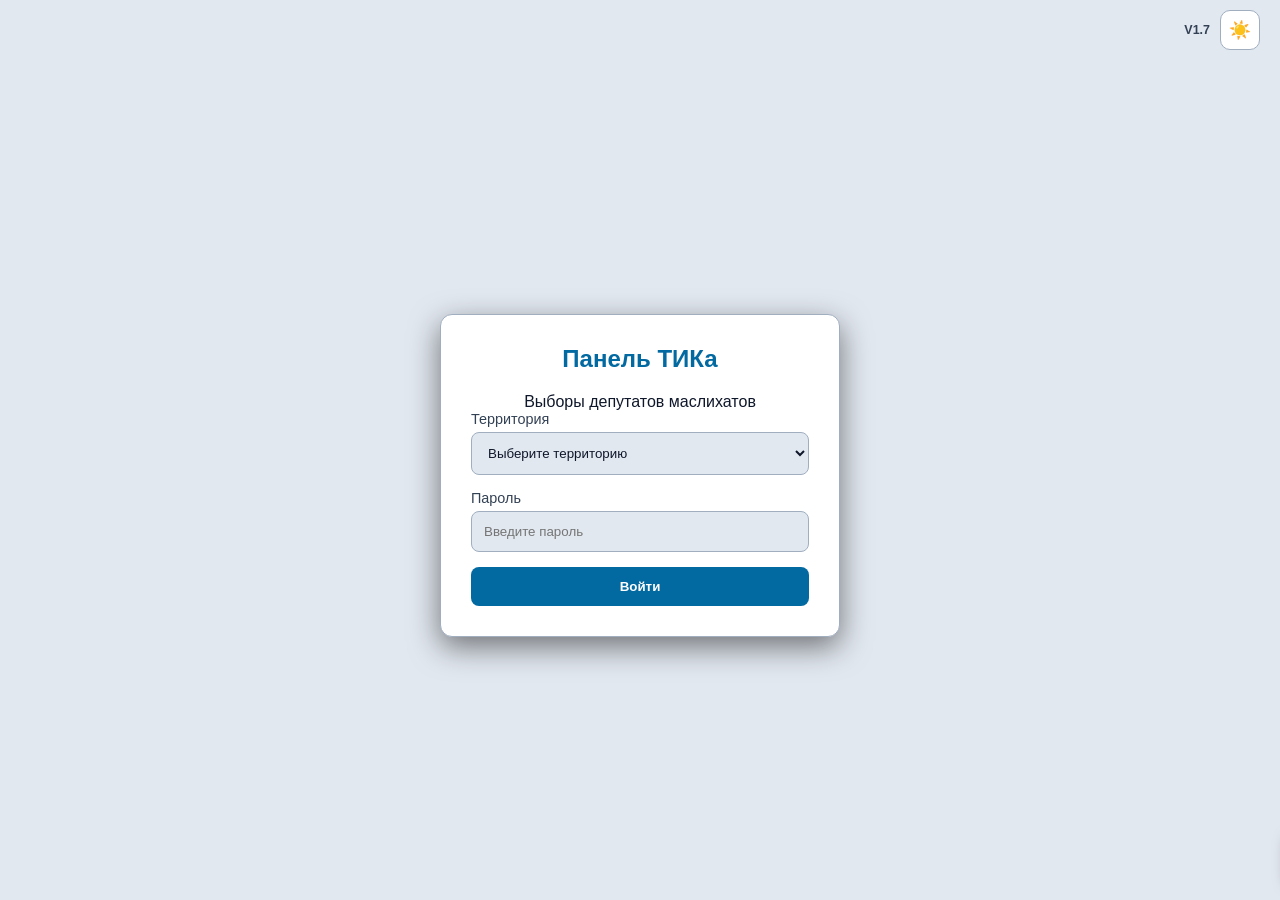
==== commit eb8b4cb4: "Update index.html" ====
--- a/adminbaikau/index.html
+++ b/adminbaikau/index.html
@@ -238,10 +238,61 @@
     .th-filter input[type="time"] { min-width:92px; }
     [hidden] { display:none !important; }
   </style>
+<style>
+.support-chat { padding:0; border:1px solid var(--border-color,#475569); border-radius:16px; width:min(580px,calc(100vw - 20px)); max-width:580px; height:min(680px,calc(100dvh - 24px)); max-height:calc(100vh - 24px); background:var(--bg-card,#1e293b); color:var(--text-main,#f8fafc); margin:auto; box-shadow:0 20px 65px #0005; }
+.support-chat::backdrop { background:#0008; }
+.support-chat * {box-sizing:border-box}
+.support-layout {display:flex;flex-direction:column;height:100%;min-height:0}
+.support-head {padding:14px 16px;border-bottom:1px solid var(--border-color,#475569);display:flex;align-items:center;justify-content:space-between;gap:10px}
+.support-head h2 {font-size:18px;margin:0}
+.support-chat button {font:inherit;cursor:pointer;border:1px solid var(--border-color,#475569);border-radius:8px;padding:8px 12px;background:var(--bg-main,#0f172a);color:inherit}
+.support-chat button:disabled {opacity:.5;cursor:wait}
+.support-notice {padding:10px 16px;font-size:12px;line-height:1.45;background:var(--bg-main,#0f172a);color:var(--text-muted,#94a3b8)}
+.support-body {flex:1;min-height:0;overflow:auto;padding:14px 16px}
+.support-room {display:block;width:100%;text-align:left;margin-bottom:8px;line-height:1.45}
+.support-room small {display:block;color:var(--text-muted,#94a3b8);font-size:12px}
+.support-bubble {border:1px solid var(--border-color,#475569);border-radius:12px;padding:10px 12px;margin:0 22px 12px 0;line-height:1.45}
+.support-bubble.mine {margin:0 0 12px 22px;border-color:var(--primary,#38bdf8)}
+.support-author {font-size:12px;color:var(--text-muted,#94a3b8);margin-bottom:6px}
+.support-text {white-space:pre-wrap;overflow-wrap:anywhere;font-size:14px}
+.support-bubble img {display:block;max-width:100%;max-height:260px;object-fit:contain;margin-top:8px;border-radius:6px}
+.support-compose {padding:12px 16px;border-top:1px solid var(--border-color,#475569)}
+.support-compose textarea {width:100%;height:76px;resize:vertical;padding:10px;border:1px solid var(--border-color,#475569);border-radius:8px;background:var(--bg-main,#0f172a);color:inherit;font:inherit;font-size:16px}
+.support-compose-actions {display:flex;gap:8px;justify-content:space-between;margin-top:8px;flex-wrap:wrap}
+.support-compose button[type=submit] {background:var(--primary,#38bdf8);color:var(--primary-text,#0f172a);font-weight:700}
+.support-status {font-size:12px;min-height:18px;margin-top:6px;color:var(--text-muted,#94a3b8)}
+.support-attachment {font-size:12px;margin:6px 0;display:flex;align-items:center;gap:8px}
+.support-empty {color:var(--text-muted,#94a3b8);font-size:14px;line-height:1.5}
+.support-count {background:#ef4444;color:#fff;font-size:12px;border-radius:20px;padding:1px 6px;margin-left:5px}
+.support-chat [hidden] {display:none!important}
+@media(max-width:400px){.support-head{padding:12px}.support-body,.support-compose{padding:12px}.support-bubble{margin-right:10px}.support-bubble.mine{margin-left:10px}}
+.support-bubble {border-width:2px}
+.support-bubble.mine {border-color:inherit}
+.support-bubble.role-uik {border-color:#16a34a}
+.support-bubble.role-tik {border-color:#38bdf8}
+.support-bubble.role-admin {border-color:#ef4444}
+.support-envelope {position:relative}
+.support-envelope svg {width:20px;height:20px}
+.support-envelope .support-count {position:absolute;right:-6px;top:-7px;margin:0;min-width:20px;height:20px;line-height:18px;text-align:center;border:1px solid var(--bg-card,#1e293b);font-size:11px;font-weight:700}
+.support-alert {position:fixed;top:12px;left:50%;transform:translateX(-50%);z-index:10020;width:min(420px,calc(100vw - 24px));padding:14px 16px;text-align:left;border:1px solid var(--border-color,#475569);border-left:4px solid #38bdf8;border-radius:12px;background:var(--bg-card,#1e293b);color:var(--text-main,#f8fafc);box-shadow:0 8px 30px #0004;font:inherit;font-size:14px;cursor:pointer}
+.support-alert[hidden] {display:none!important}
+.support-chat .support-image-button {padding:0;border:0;background:transparent;display:block;max-width:100%;cursor:zoom-in}
+.support-image-viewer {padding:0;margin:auto;border:1px solid var(--border-color,#475569);border-radius:12px;width:calc(100vw - 24px);max-width:1400px;height:calc(100dvh - 24px);max-height:calc(100vh - 24px);background:var(--bg-card,#1e293b);color:var(--text-main,#f8fafc)}
+.support-image-viewer::backdrop {background:#000b}
+.support-viewer-layout {display:flex;flex-direction:column;height:100%;min-height:0}
+.support-viewer-tools {display:flex;justify-content:flex-end;gap:24px;padding:14px 20px;border-bottom:1px solid var(--border-color,#475569)}
+.support-viewer-tools a,.support-viewer-tools button {font:inherit;font-size:16px;cursor:pointer;color:var(--text-main,#f8fafc);background:transparent;border:0;padding:5px;text-decoration:underline}
+.support-viewer-stage {flex:1;min-height:0;overflow:auto;background:#141923;padding:12px}
+.support-viewer-stage img {display:block;max-width:none;max-height:none;margin:auto}
+.header-buttons {grid-template-columns:repeat(3,40px)}
+.header-status {grid-template-columns:40px 1fr 40px}
+.header-status .network-indicator {grid-column:3}
+
+</style>
 </head>
 <body>
   <div class="page-tools">
-    <span class="app-version" aria-label="Версия панели 1.4">V1.4</span>
+    <span class="app-version" aria-label="Версия панели 1.7">V1.7</span>
     <button type="button" id="themeToggle" class="theme-toggle" aria-label="Переключить тему">🌙</button>
   </div>
 
@@ -278,6 +329,7 @@
       <span id="demoPanelBadge" style="font-size:.85rem;color:var(--text-dim)" hidden> · Деморежим</span></div>
       <div class="user-badge">
         <span id="userRoleText">Роль</span>
+        <button type="button" class="logout-btn" id="supportOpen">💬 Обращения</button>
         <button class="logout-btn" onclick="logout()">Выйти</button>
       </div>
     </div>
@@ -443,7 +495,6 @@
                 </select>
               </div>
             </th>
-            <th style="min-width: 170px;">Правки</th>
           </tr>
         </thead>
         <tbody id="tableBody"></tbody>
@@ -1049,22 +1100,6 @@
     }
 
     // A person can have more than one visit at the same polling station.
-    function renderEditHistory(item) {
-      const raw = item.editHistory?.length ? item.editHistory : item.edits;
-      const edits = (Array.isArray(raw) ? raw : raw ? [raw] : [])
-        .filter(value => value !== null && value !== undefined && value !== '');
-      if (!edits.length) return '<span style="color:var(--text-muted)">—</span>';
-      const times = edits.map(value => {
-        const date = new Date(value);
-        return Number.isNaN(date.getTime()) ? String(value) :
-          date.toLocaleString('ru-RU', {timeZone:'Asia/Almaty'});
-      });
-      return '<details><summary style="cursor:pointer;color:var(--orange)">✎ Изменена (' +
-        edits.length + ')</summary><ol style="padding-left:18px;white-space:normal">' +
-        times.map(value => '<li>' + escapeHtml(value) + '</li>').join('') +
-        '</ol></details>';
-    }
-
     function getUniqueRecords(records) {
       const people = new Map();
       for (const record of records) {
@@ -1232,7 +1267,7 @@
       const uniqueObservers = people.length;
 
       if (dataArray.length === 0) {
-        html = `<tr><td colspan="11" style="text-align: center; padding: 50px 20px; font-size: 1.1rem; color: var(--text-dim); background: var(--bg-main);">🔍 По выбранным фильтрам ничего не найдено</td></tr>`;
+        html = `<tr><td colspan="10" style="text-align: center; padding: 50px 20px; font-size: 1.1rem; color: var(--text-dim); background: var(--bg-main);">🔍 По выбранным фильтрам ничего не найдено</td></tr>`;
       } else {
         const personKeyMap = new Map();
         let uniqueNumberCounter = 0;
@@ -1272,7 +1307,6 @@
             <td>${escapeHtml(formatTime(item.leave))}</td>
             <td><span class="status-badge ${badgeClass}">${escapeHtml(item.status)}</span></td>
             <td style="font-size:0.8rem;">${noteDisplay}</td>
-            <td style="font-size:0.8rem;">${renderEditHistory(item)}</td>
           </tr>`;
         });
       }
@@ -1422,5 +1456,393 @@
       }
     }
   </script>
+<dialog id="supportChat" class="support-chat" aria-labelledby="supportTitle">
+ <div class="support-layout">
+  <header class="support-head">
+   <button type="button" id="supportBack" hidden aria-label="К списку обращений">‹</button>
+   <h2 id="supportTitle">Обращения</h2>
+   <button type="button" id="supportClose" aria-label="Закрыть чат">✕</button>
+  </header>
+  <div class="support-notice"><strong>Тестовый режим.</strong> До подключения сервера переписка доступна только в этом браузере. Для проверки откройте оба сайта в соседних вкладках. Уведомления сейчас проверяются при открытом сайте.</div>
+  <button type="button" id="supportEnableNotifications" hidden>Включить уведомления об ответах</button>
+  <div id="supportBody" class="support-body"></div>
+  <form id="supportForm" class="support-compose" hidden>
+   <label for="supportText">Сообщение</label>
+   <textarea id="supportText" maxlength="2000" placeholder="Опишите вопрос…"></textarea>
+   <div id="supportAttachment" class="support-attachment" hidden><span id="supportAttachmentName"></span><button type="button" id="supportRemove">Убрать</button></div>
+   <input id="supportFile" type="file" accept="image/jpeg,image/png,image/webp" hidden>
+   <div class="support-compose-actions">
+    <button type="button" id="supportAdd">📎 Добавить изображение</button>
+    <button type="submit" id="supportSend">Отправить</button>
+   </div>
+   <div id="supportStatus" class="support-status" role="status"></div>
+  </form>
+ </div>
+</dialog>
+<button type="button" id="supportReplyAlert" class="support-alert" hidden aria-live="polite"></button>
+<dialog id="supportImageViewer" class="support-image-viewer" aria-label="Просмотр изображения">
+ <div class="support-viewer-layout">
+  <div class="support-viewer-tools">
+   <a id="supportImageDownload" download>Скачать</a>
+   <button type="button" id="supportImageClose">Закрыть</button>
+  </div>
+  <div class="support-viewer-stage"><img id="supportImageFull" alt="Изображение из переписки в полном размере"></div>
+ </div>
+</dialog>
+
+<script>
+(() => {
+  const mode = 'panel';
+  const prefix = 'observers-support-preview-v1:';
+  const dialog = document.getElementById('supportChat');
+  const body = document.getElementById('supportBody');
+  const title = document.getElementById('supportTitle');
+  const back = document.getElementById('supportBack');
+  const form = document.getElementById('supportForm');
+  const text = document.getElementById('supportText');
+  const file = document.getElementById('supportFile');
+  const status = document.getElementById('supportStatus');
+  const badge = document.createElement('span');
+  badge.className = 'support-count';
+  badge.hidden = true;
+  const trigger = document.getElementById('supportOpen');
+  trigger.append(badge);
+  const envelope = mode === 'uik' ? document.getElementById('supportEnvelope') : null;
+  const envelopeBadge = envelope && badge.cloneNode(true);
+  if (envelope) envelope.append(envelopeBadge);
+  const imageViewer = document.getElementById('supportImageViewer');
+  const imageFull = document.getElementById('supportImageFull');
+  const imageDownload = document.getElementById('supportImageDownload');
+  const replyAlert = document.getElementById('supportReplyAlert');
+  const notificationButton = document.getElementById('supportEnableNotifications');
+  let notificationRegistration = null;
+  let replyTimer;
+  let openFromNotification = new URL(location.href).searchParams.has('support-chat');
+
+  function updateBadge(count) {
+    for (const counter of [badge,envelopeBadge].filter(Boolean)) {
+      counter.hidden = !count;
+      counter.textContent = count > 99 ? '99+' : String(count);
+    }
+    envelope?.setAttribute('aria-label', 'Сообщения' + (count ? ' · Непрочитанных: ' + count : ''));
+  }
+
+  function openImage(item) {
+    imageFull.src = item.image;
+    imageDownload.href = item.image;
+    const type = item.image.startsWith('data:image/png;') ? 'png' : item.image.startsWith('data:image/webp;') ? 'webp' : 'jpg';
+    imageDownload.download = 'uik-' + item.room + '-image.' + type;
+    imageViewer.showModal();
+  }
+  document.getElementById('supportImageClose').onclick = () => imageViewer.close();
+  imageViewer.addEventListener('close', () => {
+    imageFull.removeAttribute('src');
+    imageDownload.removeAttribute('href');
+  });
+
+  async function enableNotifications() {
+    if (mode !== 'uik') return;
+    if (!window.isSecureContext || !('Notification' in window) || !('serviceWorker' in navigator)) {
+      notificationButton.textContent = 'Системные уведомления недоступны в этом браузере';
+      notificationButton.disabled = true;
+      return;
+    }
+    try {
+      const permission = await Notification.requestPermission();
+      if (permission !== 'granted') {
+        notificationButton.textContent = 'Уведомления запрещены в настройках браузера';
+        return;
+      }
+      const workerURL = new URL('support-notifications-sw.js', location.href);
+      const registration = await navigator.serviceWorker.register(workerURL.href, {
+        scope:new URL('support-notifications/', workerURL).pathname
+      });
+      if (!registration.active) await new Promise((resolve,reject) => {
+        const worker = registration.installing || registration.waiting;
+        const timer = setTimeout(() => reject(Error('Не удалось запустить уведомления')),10000);
+        const check = () => {
+          if (worker?.state === 'activated') {clearTimeout(timer);resolve();}
+          if (worker?.state === 'redundant') {clearTimeout(timer);reject(Error('Ошибка запуска уведомлений'));}
+        };
+        worker?.addEventListener('statechange',check);
+        check();
+      });
+      notificationRegistration = registration;
+      notificationButton.textContent = 'Уведомления об ответах включены';
+    } catch {
+      notificationButton.textContent = 'Не удалось включить. Проверьте файл уведомлений на сайте';
+    }
+  }
+  notificationButton.hidden = mode !== 'uik';
+  notificationButton.onclick = enableNotifications;
+
+  async function notifyReply(item) {
+    const s = session();
+    if (mode !== 'uik' || !allowed(s,item.room) || item.sender === s.id ||
+        wasRead(s,item)) return;
+    if (dialog.open && room === item.room && !document.hidden) return;
+    replyAlert.textContent = item.author + ': ' + (item.text || 'Прикреплено изображение');
+    replyAlert.hidden = false;
+    clearTimeout(replyTimer);
+    replyTimer = setTimeout(() => {replyAlert.hidden=true;},8000);
+    if (!('Notification' in window) || Notification.permission !== 'granted') return;
+    try {
+      const workerURL = new URL('support-notifications-sw.js',location.href);
+      const registration = notificationRegistration ||
+        await navigator.serviceWorker?.getRegistration(new URL('support-notifications/',workerURL).href);
+      if (!registration?.active) return;
+      notificationRegistration = registration;
+      const target = new URL(location.pathname,location.origin);
+      target.searchParams.set('support-chat','1');
+      await registration.showNotification('Ответ для УИК № ' + item.room, {
+        body:item.author + ': ' + (item.text || 'Изображение').slice(0,160),
+        tag:'observers-support-' + item.room,
+        data:{url:target.href,room:item.room}
+      });
+    } catch {}
+  }
+  let room = '', sessionId = '', attachment = null, busy = false;
+  const drafts = new Map();
+
+  function session() {
+    if (mode === 'uik') return station && token ? {id:'uik:' + station, label:'УИК № ' + station, station} : null;
+    return panelRole && panelToken ? {
+      id:'tik:' + panelRole, label:panelRole === 'Штаб' ? 'Администратор области' : 'ТИК · ' + panelRole,
+      region:panelRole === 'Штаб', district:panelRole
+    } : null;
+  }
+  function district(uik) { return territoryFor(String(uik)); }
+  function allowed(s, uik) { return !!s && !!district(uik) && (s.station ? s.station === uik : s.region || s.district === district(uik)); }
+  function messages(s) {
+    const found = [];
+    try {
+      for (let i=0;i<localStorage.length;i++) {
+        const key = localStorage.key(i);
+        if (!key?.startsWith(prefix + 'msg:')) continue;
+        try {
+          const item = JSON.parse(localStorage.getItem(key));
+          if (allowed(s, item.room) && typeof item.id === 'string' && typeof item.author === 'string' &&
+              typeof item.sender === 'string' && typeof item.text === 'string' && Number.isFinite(item.at)) found.push(item);
+        } catch {}
+      }
+    } catch {}
+    return found.sort((a,b) => a.at - b.at || a.id.localeCompare(b.id));
+  }
+  function readKey(s,uik) { return prefix + 'read:' + s.id + ':' + uik; }
+  function readState(s,uik) {
+    try {
+      const value=JSON.parse(localStorage.getItem(readKey(s,uik)) || 'null');
+      if (typeof value === 'number') return {ids:[],before:value};
+      return {ids:Array.isArray(value?.ids)?value.ids:[],before:Number(value?.before)||0};
+    } catch {return {ids:[],before:0};}
+  }
+  function wasRead(s,item,seen=readState(s,item.room)) {
+    return seen.ids.includes(item.id) || item.at <= seen.before;
+  }
+  function unseen(s, rows) {
+    const states=new Map();
+    return rows.filter(item => {
+      if(!states.has(item.room)) states.set(item.room,readState(s,item.room));
+      return item.sender !== s.id && !wasRead(s,item,states.get(item.room));
+    }).length;
+  }
+  function markRead(s, rows) {
+    if (!rows.length) return;
+    const previous=readState(s,room);
+    try {
+      localStorage.setItem(readKey(s,room),JSON.stringify({
+        ids:[...new Set([...previous.ids,...rows.map(item=>item.id)])],before:previous.before
+      }));
+    } catch {}
+  }
+  function node(tag, value, className) {
+    const el = document.createElement(tag);
+    if (value !== undefined) el.textContent = value;
+    if (className) el.className = className;
+    return el;
+  }
+  function saveDraft() {
+    if (room && sessionId) drafts.set(sessionId + ':' + room, {text:text.value,attachment});
+  }
+  function switchRoom(next) {
+    saveDraft();
+    room = next;
+    const draft = drafts.get(sessionId + ':' + room);
+    text.value = draft?.text || '';
+    attachment = draft?.attachment || null;
+    showAttachment();
+    status.textContent = '';
+  }
+  function showAttachment() {
+    document.getElementById('supportAttachment').hidden = !attachment;
+    document.getElementById('supportAttachmentName').textContent = attachment ? 'Изображение готово к отправке' : '';
+  }
+  function render(forceBottom = false) {
+    const s = session();
+    if (!s || s.id !== sessionId) {
+      if (imageViewer.open) imageViewer.close();
+      if (dialog.open) dialog.close();
+      sessionId = s?.id || '';
+      room = '';
+      text.value = '';
+      attachment = null;
+      showAttachment();
+    }
+    const rows = messages(s);
+    const total = s ? unseen(s, rows) : 0;
+    updateBadge(total);
+    if (openFromNotification && mode === 'uik' && s) {
+      openFromNotification = false;
+      switchRoom(s.station);
+      if (!dialog.open) dialog.showModal();
+    }
+    if (!dialog.open || !s) return;
+    const atBottom = body.scrollHeight - body.scrollTop - body.clientHeight < 80;
+    const position = body.scrollTop;
+    body.replaceChildren();
+    back.hidden = mode === 'uik' || !room;
+    form.hidden = !room;
+    if (!room) {
+      title.textContent = 'Обращения УИК';
+      const rooms = [...new Set(rows.map(item => item.room))].sort((a,b) => {
+        const last = uik => rows.filter(m=>m.room===uik).at(-1).at;
+        return last(b)-last(a);
+      });
+      if (!rooms.length) body.append(node('p','Пока нет обращений от участков вашей территории.','support-empty'));
+      for (const uik of rooms) {
+        const list = rows.filter(item=>item.room===uik);
+        const count = unseen(s,list);
+        const button = node('button', 'УИК № ' + uik + (count ? ' · новых: ' + count : ''), 'support-room');
+        button.type = 'button';
+        button.append(node('small',district(uik)));
+        button.append(node('small',list.at(-1).text || 'Изображение'));
+        button.onclick = () => {switchRoom(uik);render(true);};
+        body.append(button);
+      }
+      return;
+    }
+    if (!allowed(s,room)) {switchRoom('');render();return;}
+    title.textContent = 'УИК № ' + room + ' · ' + district(room);
+    const list = rows.filter(item=>item.room===room);
+    if (!list.length) body.append(node('p','Напишите сообщение. Его увидят ТИК вашей территории и администратор области после подключения сервера. Сейчас можно проверить переписку в соседней вкладке.','support-empty'));
+    for (const item of list) {
+      const senderRole = item.sender.startsWith('uik:') ? 'uik' :
+        item.sender === 'tik:Штаб' ? 'admin' : 'tik';
+      const bubble = node('article',undefined,'support-bubble role-' + senderRole + (item.sender===s.id?' mine':''));
+      bubble.append(node('div',item.author + ' · ' + new Date(item.at).toLocaleString('ru-RU'),'support-author'));
+      if (item.text) bubble.append(node('p',item.text,'support-text'));
+      if (typeof item.image === 'string' && /^data:image\/(jpeg|png|webp);base64,[A-Za-z0-9+/=]+$/.test(item.image)) {
+        const img = document.createElement('img');
+        img.src = item.image;
+        img.alt = 'Прикреплённое изображение';
+        img.loading = 'lazy';
+        const imageButton = node('button',undefined,'support-image-button');
+        imageButton.type = 'button';
+        imageButton.setAttribute('aria-label','Увеличить изображение');
+        imageButton.append(img);
+        imageButton.onclick = () => openImage(item);
+        bubble.append(imageButton);
+      }
+      body.append(bubble);
+    }
+    if (!document.hidden) markRead(s,list);
+    updateBadge(unseen(s,rows));
+    body.scrollTop = forceBottom || atBottom ? body.scrollHeight : position;
+  }
+  function openChat(e) {
+    e?.preventDefault();
+    replyAlert.hidden = true;
+    const s = session();
+    if (!s) return;
+    render();
+    if (mode === 'uik') switchRoom(s.station);
+    if (!dialog.open) dialog.showModal();
+    render(true);
+  }
+  trigger.addEventListener('click',openChat);
+  envelope?.addEventListener('click',openChat);
+  replyAlert.onclick = openChat;
+  if (mode === 'uik' && 'serviceWorker' in navigator) {
+    navigator.serviceWorker.addEventListener('message',e => {
+      if (e.data?.type !== 'support-chat-open') return;
+      const s = session();
+      if (s?.station !== e.data.room) return;
+      openChat();
+    });
+  }
+  document.getElementById('supportClose').onclick = () => dialog.close();
+  dialog.addEventListener('close', saveDraft);
+  back.onclick = () => {switchRoom('');render();};
+  document.getElementById('supportAdd').onclick = () => file.click();
+  document.getElementById('supportRemove').onclick = () => {attachment=null;file.value='';showAttachment();};
+  file.onchange = async () => {
+    const source = file.files[0];
+    if (!source) return;
+    if (!['image/jpeg','image/png','image/webp'].includes(source.type) || source.size>12*1024*1024) {
+      status.textContent='Выберите JPG, PNG или WebP размером до 12 МБ.';
+      file.value='';
+      return;
+    }
+    const originalSession = session()?.id, originalRoom = room;
+    busy=true;
+    document.getElementById('supportSend').disabled=true;
+    document.getElementById('supportAdd').disabled=true;
+    status.textContent='Подготавливаем изображение…';
+    const url=URL.createObjectURL(source);
+    try {
+      const img = new Image();
+      img.src=url;
+      await img.decode();
+      if (img.width*img.height>40000000) throw Error('Слишком большое изображение');
+      const scale=Math.min(1,2560/Math.max(img.width,img.height));
+      const canvas=document.createElement('canvas');
+      canvas.width=Math.max(1,Math.round(img.width*scale));
+      canvas.height=Math.max(1,Math.round(img.height*scale));
+      const ctx=canvas.getContext('2d');
+      ctx.fillStyle='#fff';ctx.fillRect(0,0,canvas.width,canvas.height);
+      ctx.drawImage(img,0,0,canvas.width,canvas.height);
+      const image=canvas.toDataURL('image/jpeg',.9);
+      if (image.length>2000000) throw Error('Изображение слишком большое. Выберите меньший файл.');
+      if(session()?.id!==originalSession || room!==originalRoom) return;
+      attachment=image;showAttachment();status.textContent='';
+    } catch(error) {status.textContent=error.message || 'Не удалось открыть изображение.';}
+    finally {
+      URL.revokeObjectURL(url);file.value='';busy=false;
+      document.getElementById('supportSend').disabled=false;
+      document.getElementById('supportAdd').disabled=false;
+    }
+  };
+  form.onsubmit = e => {
+    e.preventDefault();
+    const s=session();
+    if (busy || !allowed(s,room) || s.id!==sessionId) return;
+    const value=text.value.trim();
+    if (!value && !attachment) {status.textContent='Напишите сообщение или добавьте изображение.';return;}
+    const id=crypto.randomUUID();
+    const item={id,room,sender:s.id,author:s.label,text:value,image:attachment,at:Date.now()};
+    try {
+      localStorage.setItem(prefix+'msg:'+room+':'+id,JSON.stringify(item));
+    } catch {
+      status.textContent='Не удалось сохранить сообщение. В браузере недостаточно места или запрещено сохранение.';
+      return;
+    }
+    text.value='';attachment=null;showAttachment();saveDraft();status.textContent='Сообщение сохранено в тестовом чате.';
+    render(true);
+  };
+  window.addEventListener('storage',e=>{
+    if (!e.key?.startsWith(prefix)) return;
+    if (e.key.startsWith(prefix + 'msg:') && e.newValue) {
+      try { notifyReply(JSON.parse(e.newValue)).catch(()=>{}); } catch {}
+    }
+    render();
+  });
+  document.addEventListener('visibilitychange',()=>{if(!document.hidden)render();});
+  const sessionTarget=document.getElementById(mode==='uik'?'authModal':'dashboardView');
+  if(sessionTarget)new MutationObserver(()=>render()).observe(sessionTarget,{attributes:true,attributeFilter:['style','class']});
+  window.addEventListener('pagehide',saveDraft);
+  render();
+})();
+
+</script>
 </body>
 </html>
